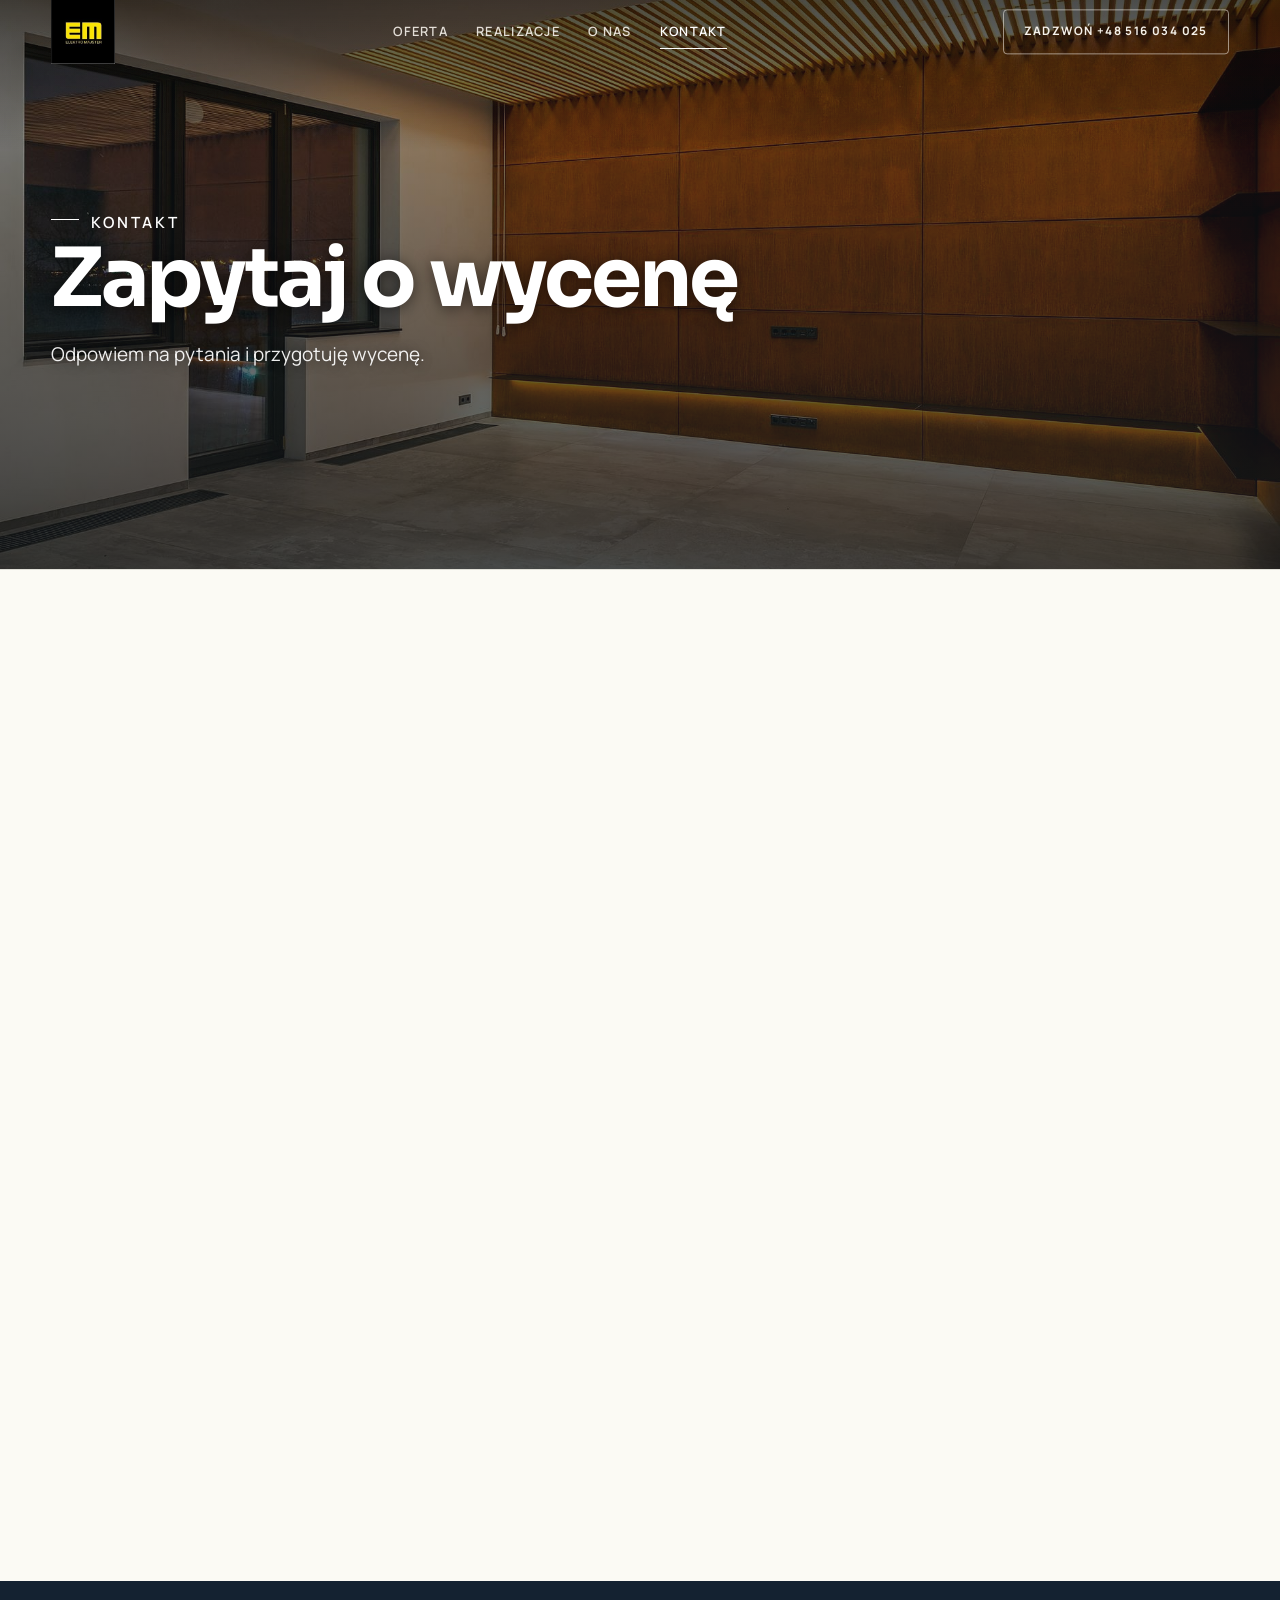
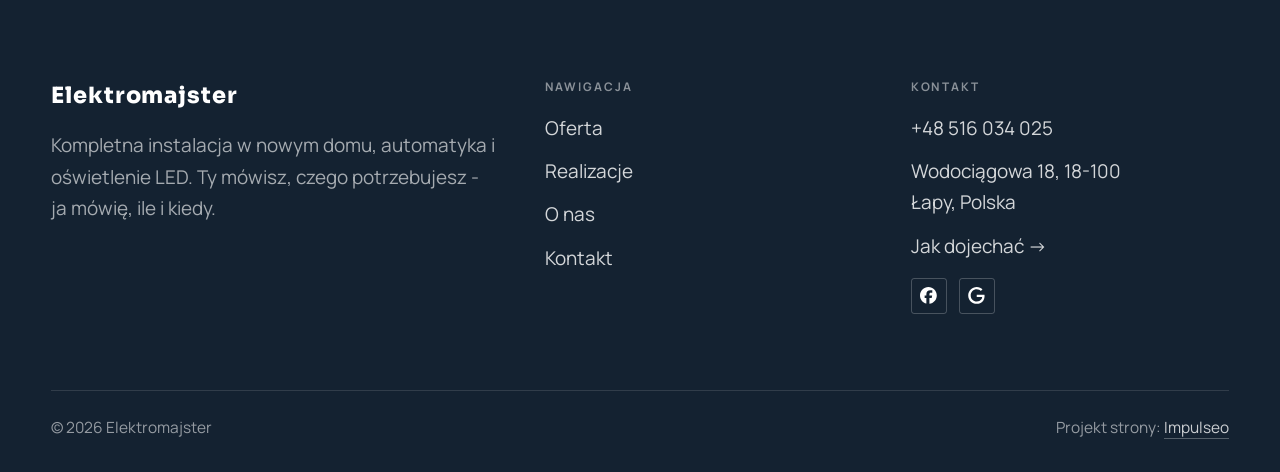
==== kontakt.html @ fa6dbf7b "Strona demo: elektromajster" ====
<!DOCTYPE html>
<html lang="pl">
<head>
<meta charset="UTF-8">
<meta name="viewport" content="width=device-width, initial-scale=1.0">
<title>Kontakt - Elektromajster</title>
<meta name="description" content="Kontakt Elektromajster - Wodociągowa 18, 18-100 Łapy, Polska">
<link rel="canonical" href="https://impulseo-pl.github.io/elektromajster/kontakt.html">
<meta name="robots" content="noindex, nofollow">
<meta property="og:type" content="website">
<meta property="og:locale" content="pl_PL">
<meta property="og:site_name" content="Elektromajster">
<meta property="og:title" content="Kontakt - Elektromajster">
<meta property="og:description" content="Kontakt Elektromajster - Wodociągowa 18, 18-100 Łapy, Polska">
<meta property="og:url" content="https://impulseo-pl.github.io/elektromajster/kontakt.html">
<meta property="og:image" content="https://impulseo-pl.github.io/elektromajster/img/og.jpg">
<meta property="og:image:width" content="1200">
<meta property="og:image:height" content="630">
<meta name="twitter:card" content="summary_large_image">
<link rel="preconnect" href="https://fonts.googleapis.com">
<link rel="preconnect" href="https://fonts.gstatic.com" crossorigin>
<link href="https://fonts.googleapis.com/css2?family=Sora:wght@600;700;800&family=Manrope:wght@400;500;600&display=swap" rel="stylesheet">
<link rel="stylesheet" href="assets/styles.css?v=f74909f0">
</head>
<body>

<header class="nav">
  <div class="wrap nav-inner">
    <a class="brand brand-has-logo" href="index.html"><img class="brand-logo" src="img/logo.jpg" alt="Elektromajster" width="220" height="220" decoding="async"></a>
    <nav class="nav-links">
      <a href="oferta.html">Oferta</a>
      <a href="realizacje.html">Realizacje</a>
      <a href="o-nas.html">O nas</a>
      <a href="kontakt.html" class="active" aria-current="page">Kontakt</a>
      <a href="tel:+48516034025" class="btn btn-accent">Zadzwoń +48 516 034 025</a>
    </nav>
    <button class="nav-toggle" aria-label="Menu"><span></span><span></span><span></span></button>
  </div>
</header>

<main>
<section class="pagehead">
  <img src="img/g9.jpg" alt="Elektromajster - Zapytaj o wycenę" width="1880" height="1255" decoding="async">
  <div class="wrap">
    <span class="eyebrow">Kontakt</span>
    <h1>Zapytaj o wycenę</h1>
    <p>Odpowiem na pytania i przygotuję wycenę.</p>
  </div>
</section>
<section>
  <div class="wrap contact-grid">
    <div class="reveal">
      <span class="eyebrow">Dane kontaktowe</span>
      <h2 style="margin:var(--space-4) 0 var(--space-6)">Elektromajster</h2>
      <div class="info-list">
        <div class="info-row"><div class="ic"><svg class="ico-tel" width="16" height="16" viewBox="0 0 24 24" fill="none" aria-hidden="true"><path d="M6.6 10.8a15.5 15.5 0 0 0 6.6 6.6l2.2-2.2a1 1 0 0 1 1-.24 11.4 11.4 0 0 0 3.6.58 1 1 0 0 1 1 1V20a1 1 0 0 1-1 1A17 17 0 0 1 3 4a1 1 0 0 1 1-1h3.5a1 1 0 0 1 1 1c0 1.25.2 2.46.58 3.6a1 1 0 0 1-.25 1l-2.23 2.2Z" fill="currentColor"/></svg></div><div><div class="lbl">Telefon</div><a class="val" href="tel:+48516034025">+48 516 034 025</a></div></div>
        <div class="info-row"><div class="ic"><svg class="ico-pin" width="16" height="16" viewBox="0 0 24 24" fill="none" aria-hidden="true"><path d="M12 21s7-6.1 7-11.5A7 7 0 0 0 5 9.5C5 14.9 12 21 12 21Z" stroke="currentColor" stroke-width="1.6" fill="none"/><circle cx="12" cy="9.5" r="2.4" fill="currentColor"/></svg></div><div><div class="lbl">Adres</div><div class="val">Wodociągowa 18, 18-100 Łapy, Polska</div></div></div>
      </div>
    </div>
    <div class="reveal">
      <div class="form">
        <h3 style="margin-bottom:var(--space-4)">Najszybciej telefonicznie</h3>
        <p class="muted" style="margin-bottom:var(--space-5)">Zadzwoń, opisz pomysł, a ja powiem, co i jak. Bez zobowiązań.</p>
        <a href="tel:+48516034025" class="btn btn-accent" style="justify-content:center">Zadzwoń: +48 516 034 025 <span class="arr">→</span></a>
      </div>
    </div>
  </div>
</section>
<section style="padding-top:0">
  <div class="wrap reveal">
    <iframe class="map" title="Elektromajster - Łapy" src="https://maps.google.com/maps?q=52.9937424%2C22.8957769&z=15&output=embed" loading="lazy" referrerpolicy="no-referrer-when-downgrade"></iframe>
  </div>
</section>
</main>

<footer>
  <div class="wrap">
    <div class="foot-grid">
      <div class="foot-brand">
        <div class="name">Elektromajster</div>
        <p>Kompletna instalacja w nowym domu, automatyka i oświetlenie LED. Ty mówisz, czego potrzebujesz - ja mówię, ile i kiedy.</p>
      </div>
      <div class="foot-col">
        <h4>Nawigacja</h4>
        <a href="oferta.html">Oferta</a>
        <a href="realizacje.html">Realizacje</a>
        <a href="o-nas.html">O nas</a>
        <a href="kontakt.html">Kontakt</a>
      </div>
      <div class="foot-col">
        <h4>Kontakt</h4>
        <a href="tel:+48516034025">+48 516 034 025</a>
        <p>Wodociągowa 18, 18-100 Łapy, Polska</p>
        <a href="https://maps.google.com/?cid=16073012618360653620&g_mp=Cidnb29nbGUubWFwcy5wbGFjZXMudjEuUGxhY2VzLlNlYXJjaFRleHQQAhgEIAA" target="_blank" rel="noopener">Jak dojechać →</a>
      <div class="foot-soc">
        <a class="soc" href="https://www.facebook.com/elektromajsterpodlasie/" target="_blank" rel="noopener" aria-label="Facebook - Elektromajster"><svg viewBox="0 0 24 24" aria-hidden="true" focusable="false"><path d="M9.101 23.691v-7.98H6.627v-3.667h2.474v-1.58c0-4.085 1.848-5.978 5.858-5.978.401 0 .955.042 1.468.103a8.68 8.68 0 0 1 1.141.195v3.325a8.623 8.623 0 0 0-.653-.036 26.805 26.805 0 0 0-.733-.009c-.707 0-1.259.096-1.675.309a1.686 1.686 0 0 0-.679.622c-.258.42-.374.995-.374 1.752v1.297h3.919l-.386 2.103-.287 1.564h-3.246v8.245C19.396 23.238 24 18.179 24 12.044c0-6.627-5.373-12-12-12s-12 5.373-12 12c0 5.628 3.874 10.35 9.101 11.647Z" fill="currentColor"/></svg></a>
        <a class="soc" href="https://maps.google.com/?cid=16073012618360653620&g_mp=Cidnb29nbGUubWFwcy5wbGFjZXMudjEuUGxhY2VzLlNlYXJjaFRleHQQAhgEIAA" target="_blank" rel="noopener" aria-label="Google - Elektromajster"><svg viewBox="0 0 24 24" aria-hidden="true" focusable="false"><path d="M12.48 10.92v3.28h7.84c-.24 1.84-.853 3.187-1.787 4.133-1.147 1.147-2.933 2.4-6.053 2.4-4.827 0-8.6-3.893-8.6-8.72s3.773-8.72 8.6-8.72c2.6 0 4.507 1.027 5.907 2.347l2.307-2.307C18.747 1.44 16.133 0 12.48 0 5.867 0 .307 5.387.307 12s5.56 12 12.173 12c3.573 0 6.267-1.173 8.373-3.36 2.16-2.16 2.84-5.213 2.84-7.667 0-.76-.053-1.467-.173-2.053H12.48z" fill="currentColor"/></svg></a>
      </div>
      </div>
    </div>
    <div class="foot-bot">
      <span>© 2026 Elektromajster</span>
      <span>Projekt strony: <a class="foot-credit" href="https://impulseo.pl" target="_blank" rel="noopener">Impulseo</a></span>
    </div>
  </div>
</footer>
<div class="sticky-call"><a class="sc-call" href="tel:+48516034025"><svg class="ico-tel" width="16" height="16" viewBox="0 0 24 24" fill="none" aria-hidden="true"><path d="M6.6 10.8a15.5 15.5 0 0 0 6.6 6.6l2.2-2.2a1 1 0 0 1 1-.24 11.4 11.4 0 0 0 3.6.58 1 1 0 0 1 1 1V20a1 1 0 0 1-1 1A17 17 0 0 1 3 4a1 1 0 0 1 1-1h3.5a1 1 0 0 1 1 1c0 1.25.2 2.46.58 3.6a1 1 0 0 1-.25 1l-2.23 2.2Z" fill="currentColor"/></svg> Zadzwoń</a><a class="sc-quote" href="kontakt.html">Umów termin</a></div>
<div class="demo-wazne" data-do="2026-11-24" data-cykl="3" hidden><svg class="dw-ico" width="13" height="13" viewBox="0 0 24 24" fill="none" aria-hidden="true"><circle cx="12" cy="12" r="8.6" stroke="currentColor" stroke-width="1.8"/><path d="M12 7.2V12l3.3 2" stroke="currentColor" stroke-width="1.8" stroke-linecap="round"/></svg><span class="dw-txt"></span></div>

<script src="assets/main.js"></script>
</body>
</html>
---- assets/styles.css ----
/* ============================================================
   STOLBASZ — premium, architektoniczny B2B fit-out
   Jasna paleta, zero brązu. System wg premium-web-craft.
   Projekt strony: Impulseo (impulseo.pl)
   ============================================================ */

:root{
  /* PALETA — jasna, architektoniczna, chłodna */
  --paper:#f5f7fa;          /* główne tło */
  --paper-2:#e7edf3;        /* sekcje alternatywne (chłodny jasny szary) */
  --paper-3:#e7edf3;        /* delikatne wypełnienia */
  --ink:#142231;            /* tekst główny — chłodny grafit */
  --ink-soft:#2c3e52;       /* nagłówki drugorzędne */
  --muted:#697785;          /* tekst poboczny */
  --line:rgba(20,34,49,.12);/* hairline */
  --accent:#e8a00c;         /* stonowany petrol-slate — jedyny akcent */
  --accent-d:#c47f06;
  --accent-soft:rgba(232,160,12,.10);
  --dark:#142231;           /* sekcje ciemne (stopka/CTA) */

  /* HOVER ZDJĘĆ — JEDEN standard dla całego silnika (decyzja K. 04.08.2026, artefakt z wariantami).
     AKTUALNE (K.+Szymon 09.08.2026, wybór z artefaktu 6 wariantów): zoom 1.05 przy 1.4s -
     przy tak długim czasie mocniejszy kadr NIE skacze, tylko „oddycha". Poprzedni standard
     (1.02 / .55s z 04.08) odbierany jako dynamiczny i szybki.
     Spoczynek lekko przygaszony, ale TYLKO tam, gdzie jest mysz (@media hover:hover) —
     na telefonie zdjęcia zostają w pełnej jasności. */
  --img-zoom:1.05;                   /* K.+Szymon 09.08: wariant F z artefaktu porównawczego */
  --img-rest:brightness(.95) saturate(.99);
  --img-hot:brightness(1.06) saturate(1.05);
  --img-dur:1.4s;                    /* K.+Szymon 09.08 (wariant F): powoli = elegancko */
  --img-ease:cubic-bezier(.16,.84,.44,1);  /* miękki ogon, efekt „oddychania" */

  /* ODSTĘPY — skala 4/8 */
  --space-1:4px; --space-2:8px; --space-3:12px; --space-4:16px; --space-5:24px;
  --space-6:32px; --space-7:48px; --space-8:64px; --space-9:96px; --space-10:128px;

  /* TYPOGRAFIA — fluid clamp() (skala podbita 16.07.2026: większe, czytelniejsze litery — uwaga Adama) */
  --text-sm:clamp(.9rem,.87rem + .12vw,1rem);
  --text-base:clamp(1.08rem,1.04rem + .18vw,1.2rem);
  --text-lg:clamp(1.24rem,1.15rem + .34vw,1.44rem);
  --text-h3:clamp(1.34rem,1.22rem + .55vw,1.66rem);
  --text-h2:clamp(2.1rem,1.66rem + 2.1vw,3.1rem);
  --text-h1:clamp(2.9rem,2.1rem + 4vw,5.1rem);

  /* PROMIENIE — architektoniczne, raczej ostre */
  --r-sm:3px; --r-md:6px; --r-lg:10px;

  /* RUCH */
  --ease:cubic-bezier(.25,.46,.45,.94); --dur:.24s;

  /* CIENIE — miękkie, warstwowe */
  --sh-sm:0 1px 2px rgba(16,24,32,.04), 0 2px 8px rgba(16,24,32,.05);
  --sh-md:0 2px 6px rgba(16,24,32,.05), 0 12px 28px -8px rgba(16,24,32,.12);
  --sh-lg:0 6px 14px rgba(16,24,32,.07), 0 26px 56px -18px rgba(16,24,32,.22);

  --hairline:1px solid var(--line);

  --font-display:'Sora','Manrope',sans-serif;
  --font-body:'Manrope',sans-serif;
}

*{box-sizing:border-box;margin:0;padding:0}
html{scroll-behavior:smooth}
body{
  font-family:var(--font-body);
  font-size:var(--text-base);
  line-height:1.65;
  color:var(--ink);
  background:var(--paper);
  -webkit-font-smoothing:antialiased;
  text-rendering:optimizeLegibility;
}
img{max-width:100%;height:auto;display:block}  /* height:auto = width/height z atrybutów trzyma proporcje (TOP#12) */
a{color:inherit;text-decoration:none}

.wrap{width:min(92%,1180px);margin-inline:auto}
section{padding-block:clamp(52px,6.5vw,96px)}

h1,h2,h3{font-family:var(--font-display);font-weight:700;line-height:1.08;letter-spacing:-.02em;color:var(--ink)}
h1{font-size:var(--text-h1);letter-spacing:-.035em}
h2{font-size:var(--text-h2);letter-spacing:-.025em}
h3{font-size:var(--text-h3)}
/* MIARA — długość wiersza. WCAG 2.2 SC 1.4.8: max 80 znaków; Butterick: 45–90.
   68ch daje realnie 72–78 znaków polskiego tekstu, czyli z zapasem pod granicą.
   Wcześniej limit miał TYLKO <p> — <li>, <blockquote> i <dd> nie miały żadnego,
   i to jedyny powód, dla którego 23 bloki na dwóch oddanych stronach jadą po
   83–106 znaków w wierszu (pomiar 07.08.2026, bramka `miara`).
   ⚠️ Listy i definicje ograniczamy TYLKO bez klasy: `ul`/`ol` z klasą to u nas
   układ (siatki kafli, menu), a nie tekst ciągły — tam miarę wyznacza układ. */
/* 60ch, nie 68ch (K. 10.08): po zmianie fontów na węższe kroje (DM Sans i spółka)
   w 68ch mieściło się ~90 znaków - bramka pikselowa słusznie zgłaszała przekroczenie
   granicy 80. Pomiar na żywej przeglądarce: 60ch = 90 znaków, 53ch = ~78 znaków, czyli normę WCAG 1.4.8. */
:root{ --miara:53ch }
p{max-width:min(100%,var(--miara))}
blockquote,
ul:not([class])>li, ol:not([class])>li,
dl:not([class])>dd{max-width:min(100%,var(--miara))}

/* ⚠️ Świadomie BEZ wyjątku `.tile p,.card p,.svc p{max-width:none}`, choć nasuwa się sam:
   te akapity BYŁY już ograniczone (stare `p{max-width:65ch}`), więc „wyjątek" nie odblokowałby
   niczego nowego — tylko ROZLUŹNIŁ stan sprzed zmiany na wszystkich demach naraz.
   `figcaption` żadna z reguł wyżej nie dotyczy, więc też nie potrzebuje zwolnienia. */

/* ŁAMANIE. `balance` wyrównuje długości wierszy w nagłówku, `pretty` pilnuje ostatniego
   wiersza akapitu, żeby nie został w nim jeden wyraz. Obsługiwane od Chrome 117 /
   Safari 17.5; starsze przeglądarki po prostu ignorują tę własność.
   `text-wrap:pretty` nie występowało dotąd ANI RAZ w silniku ani w repo klientów. */
h1,h2,h3,.lead,.lede{text-wrap:balance}
p,li,blockquote,dd{text-wrap:pretty}

.eyebrow{
  font-family:var(--font-body);
  font-size:var(--text-sm);
  font-weight:600;
  letter-spacing:.18em;
  text-transform:uppercase;
  color:var(--accent);
  display:inline-flex;align-items:center;gap:var(--space-3);
}
/* flex:none + margin-top = kreska trzyma się PIERWSZEJ linii. Wcześniej align-items:center
   centrowało ją względem całego bloku i przy zawinięciu (długi kicker typu
   „…WNĘTRZ · LESZNO · OD 2019") druga linia lądowała z brzydkim wcięciem. */
.eyebrow{align-items:flex-start}
.eyebrow>*,.eyebrow{text-wrap:balance}   /* dlugi kicker lamal sie na sierote typu samo „2019" w drugiej linii */
.eyebrow::before{content:"";width:28px;height:1px;background:var(--accent);display:inline-block;flex:none;margin-top:.62em}

.muted{color:var(--muted)}
.lead{font-size:var(--text-lg);line-height:1.55;color:var(--ink-soft);max-width:50ch}

/* ---------- BUTTONS ---------- */
.btn{
  display:inline-flex;align-items:center;gap:var(--space-2);
  font-weight:600;font-size:var(--text-sm);letter-spacing:.02em;
  padding:var(--space-4) var(--space-6);
  border-radius:var(--r-sm);
  transition:transform var(--dur) var(--ease),box-shadow var(--dur) var(--ease),background var(--dur) var(--ease);
  cursor:pointer;border:1px solid transparent;
}
.btn-accent{background:var(--accent);color:#fff;box-shadow:var(--sh-sm)}
.btn-accent:hover{background:var(--accent-d);transform:translateY(-2px);box-shadow:var(--sh-md)}
.btn-accent:active{transform:translateY(0);box-shadow:var(--sh-sm)}
.btn-ghost{background:transparent;color:var(--ink);border-color:var(--line)}
.btn-ghost:hover{border-color:var(--accent);color:var(--accent);transform:translateY(-2px)}
.btn-light{background:#fff;color:var(--ink);box-shadow:var(--sh-sm)}
.btn-light:hover{transform:translateY(-2px);box-shadow:var(--sh-md)}
.btn .arr{transition:transform var(--dur) var(--ease)}
.btn:hover .arr{transform:translateX(4px)}

/* ---------- NAV ---------- */
.nav{
  position:sticky;top:0;z-index:50;
  background:color-mix(in srgb,var(--paper) 88%,transparent);
  backdrop-filter:saturate(140%) blur(10px);
  border-bottom:var(--hairline);
}
.nav-inner{display:flex;align-items:center;justify-content:space-between;gap:var(--space-5);height:72px}
/* ANTY-NACHODZENIE (K. 05.08.2026): długa nazwa firmy + przycisk z pełnym numerem nie mieściły się w pasku
   i flex ściskał linki PONIŻEJ ich treści - "Kontakt" wchodził na ramkę "Zadzwoń +48 ...". Teraz ustępuje
   nazwa marki (skrót wielokropkiem), a menu i przycisk nigdy się nie kurczą ani nie zachodzą na siebie. */
.brand{display:flex;flex-direction:column;line-height:1;min-width:0;flex:0 1 auto}
.brand .name{font-family:var(--font-display);font-weight:800;font-size:1.35rem;letter-spacing:.04em;white-space:nowrap;overflow:hidden;text-overflow:ellipsis}
.brand .sub{font-size:.62rem;letter-spacing:.34em;text-transform:uppercase;color:var(--muted);margin-top:5px;white-space:nowrap;overflow:hidden;text-overflow:ellipsis}
.nav-links{display:flex;align-items:center;gap:var(--space-6);flex:0 0 auto}
.nav-links a{font-size:var(--text-sm);font-weight:500;color:var(--ink-soft);position:relative;padding-block:4px;white-space:nowrap;transition:color var(--dur) var(--ease)}
.nav-links a::after{content:"";position:absolute;left:0;bottom:0;width:0;height:1.5px;background:var(--accent);transition:width var(--dur) var(--ease)}
.nav-links a:hover,.nav-links a.active{color:var(--ink)}
.nav-links a:hover::after,.nav-links a.active::after{width:100%}
.nav-links .btn{padding:var(--space-2) var(--space-5)}
/* przyciski w nav: właściwy kolor (przebij .nav-links a) + bez podkreślenia */
.nav-links a.btn-accent{color:#fff}
.nav-links a.btn-ghost,.nav-links a.btn-light{color:var(--ink)}
/* CTA w pasku: NIE podkreślenie spod linków menu, ale ten sam przelatujący błysk,
   co na wszystkich innych przyciskach (zgłoszenie K. 13.08.2026 - „na hero jest efekt
   światła przechodzącego przez przycisk, na navbarze go nie ma, a mają być identyczne").
   Reguła `.nav-links a::after` jest silniejsza od `.btn::after`, więc trzeba jej
   geometrię wyzerować i wpisać połysk z nazwy - samo `display:none` gasiło efekt. */
.nav-links a.btn::after{
  display:block;content:"";position:absolute;inset:0;z-index:-1;pointer-events:none;
  width:auto;height:auto;border-radius:inherit;   /* kasuje geometrię podkreślenia (width:0;height:1.5px) */
  background:linear-gradient(100deg,transparent 32%,rgba(255,255,255,.20) 50%,transparent 68%);
  translate:-120% 0}
@media (prefers-reduced-motion:no-preference){
  .nav-links a.btn:hover::after{translate:120% 0;transition:translate .75s var(--mt-ease,cubic-bezier(.16,.84,.44,1))}
}
.nav-toggle{display:none;background:none;border:none;cursor:pointer;flex-direction:column;gap:5px;padding:8px}
.nav-toggle span{width:24px;height:2px;background:var(--ink);transition:var(--dur)}
/* Ciasny zakres MIĘDZY menu mobilnym a pełnym pulpitem: zbijamy odstępy i nazwę marki,
   żeby wszystko zmieściło się naturalnie, zanim w ogóle dojdzie do skracania wielokropkiem. */
@media(max-width:1280px) and (min-width:921px){
  .nav-links{gap:var(--space-4)}
  .nav-links .btn{padding:var(--space-2) var(--space-4)}
  .brand .name{font-size:1.15rem}
}

/* ---------- HERO (split) ---------- */
.hero{position:relative;overflow:hidden;border-bottom:var(--hairline)}
.hero-grid{display:grid;grid-template-columns:1.05fr .95fr;gap:clamp(24px,4vw,60px);align-items:center;
  padding-block:clamp(36px,4.5vw,64px)}
.hero-copy .eyebrow{margin-bottom:var(--space-5)}
.hero-copy h1{margin-bottom:var(--space-5)}
.hero-copy .lead{margin-bottom:var(--space-7)}
.hero-actions{display:flex;flex-wrap:wrap;gap:var(--space-4)}
.hero-art{position:relative;aspect-ratio:4/3;border-radius:var(--r-lg);overflow:hidden;box-shadow:var(--sh-lg)}
.hero-art img{width:100%;height:100%;object-fit:cover}
.hero-art::after{content:"";position:absolute;inset:0;background:linear-gradient(180deg,transparent 55%,rgba(18,24,28,.28))}
.hero-badge{position:absolute;left:var(--space-5);bottom:var(--space-5);z-index:2;
  background:rgba(252,252,251,.94);backdrop-filter:blur(4px);
  border-radius:var(--r-md);padding:var(--space-4) var(--space-5);box-shadow:var(--sh-md);max-width:78%}
.hero-badge strong{display:block;font-family:var(--font-display);font-size:1rem;letter-spacing:-.01em}
.hero-badge span{font-size:var(--text-sm);color:var(--muted)}

/* ---------- HERO duży / kinowy (strona główna) ---------- */
.hero-cine{position:relative;min-height:clamp(560px,82vh,840px);min-height:clamp(560px,82svh,840px);display:flex;align-items:center;overflow:hidden;border-bottom:var(--hairline)}
.hero-cine>img{position:absolute;inset:0;width:100%;height:100%;object-fit:cover;z-index:0}
.hero-cine::after{content:"";position:absolute;inset:0;z-index:1;
  background:linear-gradient(95deg,rgba(13,18,23,.86) 0%,rgba(13,18,23,.64) 32%,rgba(13,18,23,.24) 62%,rgba(13,18,23,.04) 100%)}
.hero-cine .wrap{position:relative;z-index:2;padding-block:var(--space-8)}
.hero-cine .hero-copy{max-width:660px}
.hero-cine .eyebrow{color:#fff;margin-bottom:var(--space-5)}
.hero-cine .eyebrow::before{background:#fff}
.hero-cine h1{color:#fff;margin-bottom:var(--space-5);font-size:clamp(2.9rem,2rem + 4.4vw,5.2rem);text-wrap:balance}
.hero-cine .lead{color:rgba(255,255,255,.92);max-width:48ch;margin-bottom:var(--space-7)}
.hero-cine .hero-actions{display:flex;flex-wrap:wrap;gap:var(--space-4)}
/* NISKIE OKNO (laptop z dokiem i paskami przeglądarki ma ~700-780 px wysokości widoku):
   H1 do 5.2rem + długi lead nie mieściły się i przyciski wypadały POD krawędź ekranu -
   klient widział stronę bez ani jednego CTA. Skalujemy w dół, zamiast przycinać treść. */
@media(min-width:821px) and (max-height:820px){
  .hero-cine{min-height:clamp(520px,94svh,780px)}
  .hero-cine .wrap{padding-block:var(--space-6)}
  .hero-cine h1{font-size:clamp(2.2rem,1.5rem + 2.6vw,3.6rem);margin-bottom:var(--space-4)}
  .hero-cine .eyebrow{margin-bottom:var(--space-4)}
  .hero-cine .lead{margin-bottom:var(--space-5);max-width:44ch}
}
@media(max-width:680px){
  .hero-cine{min-height:clamp(520px,76vh,640px);min-height:clamp(520px,76svh,640px);align-items:flex-end}
  .hero-cine::after{background:linear-gradient(0deg,rgba(13,18,23,.9) 6%,rgba(13,18,23,.45) 55%,rgba(13,18,23,.25) 100%)}
  .hero-cine .wrap{padding-bottom:var(--space-9)}
  /* TELEFON (~90% oglądających): lead potrafił zająć 8 linii i zepchnąć CTA poza pierwszy ekran.
     Zwężamy interlinię i skalę - treści nie ucinamy, bo to ona sprzedaje. */
  .hero-cine .lead{font-size:.98rem;line-height:1.5;margin-bottom:var(--space-5)}
  .hero-cine .eyebrow{font-size:.72rem;letter-spacing:.13em;margin-bottom:var(--space-4)}
  .hero-cine .eyebrow::before{width:20px}
  .hero-cine h1{margin-bottom:var(--space-4)}
}

/* full-bleed hero variant (podstrony) */
.pagehead{position:relative;min-height:46vh;min-height:46svh;display:flex;align-items:flex-end;overflow:hidden;border-bottom:var(--hairline)}
.pagehead img{position:absolute;inset:0;width:100%;height:100%;object-fit:cover}
/* 10.08.2026 (decyzja K.): mocniejsze przyciemnienie + cień pod tekstem. Bramka mierzyła na
   nagłówkach podstron 3,38-3,43:1 przy wymaganych 4,5 — jasne zdjęcie (hala, śnieg, niebo)
   podchodziło pod biały tekst. Zdjęcia klientów są różne, więc kontrast musi dawać WARSTWA,
   a nie szczęśliwy dobór kadru. */
.pagehead::after{content:"";position:absolute;inset:0;background:linear-gradient(180deg,rgba(18,24,28,.40),rgba(18,24,28,.76))}
.pagehead .wrap{position:relative;z-index:2;padding-block:var(--space-9);color:#fff}
.pagehead h1{color:#fff;max-width:18ch;text-shadow:0 2px 16px rgba(0,0,0,.55)}
.pagehead .eyebrow{color:#fff}
.pagehead .eyebrow::before{background:#fff}
.pagehead p{color:rgba(255,255,255,.92);margin-top:var(--space-4);max-width:54ch;text-shadow:0 1px 12px rgba(0,0,0,.5)}

/* ---------- STRIP (pasek skrótów / liczby) ---------- */
.strip{background:var(--dark);color:#fff}
/* PASEK HASEŁ — standard 04.08.2026 (decyzja K.): 5 haseł w JEDNYM rzędzie, tekst WYŚRODKOWANY,
   węższe marginesy boczne niż reszta strony (pasek ma iść szerzej), równe wysokości kolumn. */
.strip .wrap{width:min(96%,1440px);display:grid;grid-template-columns:repeat(5,1fr);
  gap:var(--space-5);padding-block:var(--space-7);align-items:stretch}
.strip .item .k{font-family:var(--font-display);font-size:clamp(1.05rem,.82rem + .85vw,1.55rem);
  font-weight:800;letter-spacing:-.02em;color:#fff;line-height:1.18;text-wrap:balance}
.strip .item .v{font-size:var(--text-sm);color:rgba(255,255,255,.66);margin-top:var(--space-2);line-height:1.4}
.strip .item{border-left:2px solid var(--accent);padding-inline:var(--space-4);
  text-align:center;display:flex;flex-direction:column;justify-content:center}
/* liczba kolumn = liczba haseł, żeby ostatnie nie zostawało samo w drugim rzędzie.
   Klasę n-N nadaje multipage.py; domyślnie (bez klasy) pasek jest 5-kolumnowy. */
.strip.n-2 .wrap{grid-template-columns:repeat(2,1fr)}
.strip.n-3 .wrap{grid-template-columns:repeat(3,1fr)}
.strip.n-4 .wrap{grid-template-columns:repeat(4,1fr);gap:var(--space-6)}
.strip.n-4 .item .k{font-size:clamp(1.3rem,1rem + 1.1vw,2rem)}
.strip.n-6 .wrap{grid-template-columns:repeat(6,1fr);gap:var(--space-4)}
.strip.n-6 .item .k{font-size:clamp(.98rem,.8rem + .7vw,1.35rem)}
/* równe łamanie: zamiast "długa linia + jedno słowo" obie linie zbliżonej długości */
.strip .item .k{text-wrap:balance}

/* ---------- SECTION HEAD ---------- */
.head{max-width:48rem;margin-bottom:var(--space-8)}
.head.center{margin-inline:auto;text-align:center}
.head .eyebrow{margin-bottom:var(--space-4)}
.head h2{margin-bottom:var(--space-4)}
.head p{color:var(--muted);font-size:var(--text-lg);line-height:1.55}
.head.center p{margin-inline:auto}

/* ---------- INTRO SPLIT ---------- */
.split{display:grid;grid-template-columns:.92fr 1.08fr;gap:clamp(28px,5vw,80px);align-items:center}
.split.rev{grid-template-columns:1.08fr .92fr}
.split.rev .split-art{order:-1}
.split-art{position:relative;aspect-ratio:5/4;border-radius:var(--r-lg);overflow:hidden;box-shadow:var(--sh-lg)}
.split-art img{width:100%;height:100%;object-fit:cover}
.split-copy h2{margin-bottom:var(--space-5)}
.split-copy p+p{margin-top:var(--space-4)}
.split-copy .btn{margin-top:var(--space-6)}

/* ---------- SERVICES (zakres) ---------- */
.svc-grid{display:grid;grid-template-columns:repeat(auto-fit,minmax(280px,1fr));gap:var(--space-5)}
.svc{background:#fff;border:var(--hairline);border-radius:var(--r-md);padding:var(--space-7) var(--space-6);
  transition:transform var(--dur) var(--ease),box-shadow var(--dur) var(--ease),border-color var(--dur) var(--ease);
  position:relative;overflow:hidden}
.svc::before{content:"";position:absolute;left:0;top:0;width:3px;height:0;background:var(--accent);transition:height var(--dur) var(--ease)}
.svc:hover{transform:translateY(-4px);box-shadow:var(--sh-md);border-color:transparent}
.svc:hover::before{height:100%}
.svc .ic{font-family:var(--font-display);font-size:.8rem;font-weight:700;letter-spacing:.12em;color:var(--accent);margin-bottom:var(--space-4)}
.svc h3{margin-bottom:var(--space-3);font-size:1.22rem}
.svc p{color:var(--muted);font-size:var(--text-base);line-height:1.6}

/* big detailed service rows */
.svc-row{display:grid;grid-template-columns:.8fr 1.2fr;gap:clamp(20px,4vw,60px);align-items:center;padding-block:var(--space-8)}
.svc-row+.svc-row{border-top:var(--hairline)}
.svc-row.rev{grid-template-columns:1.2fr .8fr}
/* Naprzemienny układ wierszy oferty: co drugi wiersz ma zdjęcie po PRAWEJ.
   Było `order:-1` — martwy kod, bo zdjęcie i tak jest pierwszym dzieckiem w HTML,
   więc wszystkie wiersze wyglądały identycznie (zdjęcie zawsze z lewej), a `rev`
   zmieniało tylko szerokość kolumn. Znalezione 29.07.2026 przy różnicowaniu kierunków
   animacji (pomiar pozycji: art.mid 390/502 przy row.mid 756 — zawsze lewa strona). */
.svc-row.rev .svc-row-art{order:2}
.svc-row-art{aspect-ratio:4/3;border-radius:var(--r-md);overflow:hidden;box-shadow:var(--sh-md)}
.svc-row-art img{width:100%;height:100%;object-fit:cover}
.svc-row h3{font-size:1.5rem;margin-bottom:var(--space-4)}
.svc-row .num{font-family:var(--font-display);font-size:.85rem;font-weight:700;letter-spacing:.14em;color:var(--accent);display:block;margin-bottom:var(--space-3)}
.svc-row ul{list-style:none;margin-top:var(--space-4);display:flex;flex-direction:column;gap:var(--space-2)}
.svc-row li{position:relative;padding-left:var(--space-5);color:var(--muted);font-size:var(--text-base)}
.svc-row li::before{content:"";position:absolute;left:0;top:.62em;width:8px;height:1px;background:var(--accent)}

/* ---------- GALLERY (realizacje) ---------- */
.gallery{display:grid;grid-template-columns:repeat(12,1fr);gap:var(--space-4);grid-auto-rows:200px}
/* GALERIA MASONRY — pionowe zdjęcia (portrety beauty/wellness) bez przycinania: kolumny, height auto */
.gallery-masonry{column-count:3;column-gap:var(--space-4)}
@media(max-width:900px){.gallery-masonry{column-count:2}}
@media(max-width:560px){.gallery-masonry{column-count:1}}
.gallery-masonry .m-tile{break-inside:avoid;margin:0 0 var(--space-4);padding:0;position:relative;overflow:hidden;border-radius:var(--r-md);border:1px solid var(--line)}
.gallery-masonry .m-tile img{width:100%;height:auto;display:block}
.gallery-masonry .m-tile .cap{position:absolute;left:0;right:0;bottom:0;padding:var(--space-4);color:#fff;background:linear-gradient(0deg,rgba(0,0,0,.55),transparent);font-size:var(--text-sm)}
.gallery-masonry .m-tile .cap small{display:block;font-weight:400;opacity:.78;letter-spacing:.04em;text-transform:uppercase;font-size:.66rem;margin-top:3px}
.tile{position:relative;overflow:hidden;border-radius:var(--r-md);box-shadow:var(--sh-sm);
  transition:transform var(--dur) var(--ease),box-shadow var(--dur) var(--ease)}
.tile img{width:100%;height:100%;object-fit:cover;
  transition:transform var(--img-dur) var(--img-ease),filter var(--img-dur) var(--img-ease)}
.tile:hover{box-shadow:var(--sh-md)}
.tile .cap{position:absolute;left:0;right:0;bottom:0;padding:var(--space-5) var(--space-4) var(--space-4);
  /* mocniejszy spad + cien pod tekstem: na JASNYCH zdjeciach klienta (biale fronty, sciany)
     slaby gradient dawal kontrast ~1.5:1 zamiast wymaganych 3.6:1 (bramka wygladu, 10.08.2026) */
  background:linear-gradient(transparent 10%,rgba(18,24,28,.55) 40%,rgba(18,24,28,.88) 68%,rgba(18,24,28,.99));color:#fff;
  text-shadow:0 1px 2px rgba(0,0,0,.85),0 2px 10px rgba(0,0,0,.55);
  font-size:var(--text-sm);font-weight:600;letter-spacing:.01em;
  opacity:0;transform:translateY(8px);transition:var(--dur) var(--ease)}
.tile:hover .cap{opacity:1;transform:translateY(0)}
.tile .cap small{display:block;font-weight:400;opacity:.78;letter-spacing:.04em;text-transform:uppercase;font-size:.66rem;margin-top:3px}
/* bento spans */
.t-wide{grid-column:span 6}
.t-tall{grid-column:span 6;grid-row:span 2}
.t-std{grid-column:span 6}
.t-third{grid-column:span 4}
.t-two3{grid-column:span 8}

/* ---------- TRUST / WIARYGODNOŚĆ ---------- */
.trust{background:var(--paper-2)}
.trust-grid{display:grid;grid-template-columns:repeat(auto-fit,minmax(240px,1fr));gap:var(--space-5);margin-top:var(--space-7)}
.trust-card{background:#fff;border-radius:var(--r-md);padding:var(--space-7) var(--space-6);box-shadow:var(--sh-sm);border-top:3px solid var(--accent)}
.trust-card .big{font-family:var(--font-display);font-size:clamp(1.8rem,1.3rem + 1.6vw,2.6rem);font-weight:800;letter-spacing:-.02em;color:var(--ink);line-height:1}
.trust-card h3{font-size:1.12rem;margin:var(--space-3) 0 var(--space-2)}
.trust-card p{color:var(--muted);font-size:var(--text-base);line-height:1.55}

/* ---------- CTA band ---------- */
.cta{background:var(--dark);color:#fff;position:relative;overflow:hidden}
/* telefon w CTA: na ciemnym tle biały (domyślnie), rodziny z JASNYM tłem CTA
   nadpisują to u siebie - wcześniej kolor siedział w stylu inline i wygrywał z rodziną. */
.cta .btn-ghost-cta{color:#fff;border-color:rgba(255,255,255,.3)}
.cta .wrap{display:grid;grid-template-columns:1.4fr .6fr;gap:var(--space-7);align-items:center;position:relative;z-index:2}
.cta h2{color:#fff;max-width:20ch}
.cta p{color:rgba(255,255,255,.74);margin-top:var(--space-4)}
.cta-actions{display:flex;flex-direction:column;gap:var(--space-3);align-items:flex-start}
.cta::before{content:"";position:absolute;right:-80px;top:-80px;width:360px;height:360px;border-radius:50%;
  background:radial-gradient(circle,var(--accent-soft),transparent 70%)}

/* ---------- CONTACT ---------- */
.contact-grid{display:grid;grid-template-columns:.85fr 1.15fr;gap:clamp(28px,4vw,56px);align-items:start}
.info-list{display:flex;flex-direction:column;gap:var(--space-2)}
.info-row{display:flex;gap:var(--space-4);align-items:flex-start;padding-block:var(--space-4);border-bottom:var(--hairline)}
.info-row .ic{flex:none;width:42px;height:42px;display:grid;place-items:center;border-radius:50%;
  background:var(--accent-soft);color:var(--accent);font-size:1.05rem}
.info-row .lbl{font-size:.72rem;letter-spacing:.14em;text-transform:uppercase;color:var(--muted)}
.info-row .val{font-weight:600;font-size:var(--text-base);margin-top:2px}
.info-row a.val:hover{color:var(--accent)}
.map{border:none;border-radius:var(--r-lg);box-shadow:var(--sh-md);width:100%;height:100%;min-height:380px;filter:grayscale(.2) contrast(1.02)}
.form{background:#fff;border:var(--hairline);border-radius:var(--r-lg);padding:clamp(24px,3vw,40px);box-shadow:var(--sh-sm)}
.form .fld{margin-bottom:var(--space-5)}
.form label{display:block;font-size:var(--text-sm);font-weight:600;margin-bottom:var(--space-2)}
.form input,.form textarea{width:100%;font-family:inherit;font-size:var(--text-base);color:var(--ink);
  padding:var(--space-4);border:var(--hairline);border-radius:var(--r-sm);background:var(--paper);transition:border-color var(--dur)}
.form input:focus,.form textarea:focus{outline:none;border-color:var(--accent);background:#fff}
.form textarea{resize:vertical;min-height:120px}
.form .note{font-size:var(--text-sm);color:var(--muted);margin-top:var(--space-3)}

/* ---------- FOOTER ---------- */
footer{background:var(--dark);color:#fff;padding-block:var(--space-9) var(--space-6)}
.foot-grid{display:grid;grid-template-columns:1.4fr 1fr 1fr;gap:var(--space-7);margin-bottom:var(--space-8)}
.foot-brand .name{font-family:var(--font-display);font-weight:800;font-size:1.4rem;letter-spacing:.04em}
.foot-brand p{color:rgba(255,255,255,.62);margin-top:var(--space-4);font-size:var(--text-base);max-width:38ch}
.foot-col h4{font-size:.74rem;letter-spacing:.16em;text-transform:uppercase;color:rgba(255,255,255,.5);margin-bottom:var(--space-4)}
.foot-col a,.foot-col p{display:block;color:rgba(255,255,255,.82);font-size:var(--text-base);margin-bottom:var(--space-3)}
.foot-col a:hover{color:#fff}
.foot-bot{border-top:1px solid rgba(255,255,255,.12);padding-top:var(--space-5);display:flex;justify-content:space-between;flex-wrap:wrap;gap:var(--space-3);
  font-size:var(--text-sm);color:rgba(255,255,255,.55)}
.foot-bot a:hover{color:#fff}
/* Podpis w stopce = klikalny link do impulseo.pl (31.07.2026). Ma być WIDOCZNIE klikalny,
   ale nie krzyczeć - stąd sam kolor jaśniejszy + delikatne podkreślenie na najeździe. */
.foot-bot a.foot-credit{color:rgba(255,255,255,.78);text-decoration:none;border-bottom:1px solid rgba(255,255,255,.28)}
.foot-bot a.foot-credit:hover{color:#fff;border-bottom-color:#fff}

/* ---------- REVEAL ---------- */
.reveal{opacity:0;transform:translateY(22px);transition:opacity .6s var(--ease),transform .6s var(--ease)}
.reveal.in{opacity:1;transform:none}

/* ---------- RESPONSIVE ---------- */
@media(max-width:920px){
  .hero-grid,.split,.split.rev,.svc-row,.svc-row.rev,.cta .wrap,.contact-grid,.foot-grid{grid-template-columns:1fr}
  .split.rev .split-art,.svc-row.rev .svc-row-art{order:0}
  .hero-art{aspect-ratio:16/10;max-height:420px}
  .strip .wrap,.strip.n-2 .wrap,.strip.n-3 .wrap,.strip.n-4 .wrap,.strip.n-6 .wrap{grid-template-columns:repeat(2,1fr);gap:var(--space-6)}
  .strip .item .k,.strip.n-6 .item .k{font-size:clamp(1.3rem,1.1rem + 1vw,2rem)}
  .gallery{grid-auto-rows:180px}
  .t-wide,.t-tall,.t-std,.t-third,.t-two3{grid-column:span 6}
  .t-tall{grid-row:span 1}
  .cta-actions{flex-direction:row;flex-wrap:wrap}
  .foot-grid{gap:var(--space-6)}
}
@media(max-width:680px){
  .nav-links{position:fixed;inset:72px 0 auto 0;background:var(--paper);flex-direction:column;align-items:stretch;
    gap:0;padding:var(--space-4) 6%;border-bottom:var(--hairline);box-shadow:var(--sh-md);
    transform:translateY(-120%);transition:transform var(--dur) var(--ease)}
  .nav-links.open{transform:translateY(0)}
  .nav-links a{padding-block:var(--space-4);border-bottom:var(--hairline)}
  .nav-links .btn{margin-top:var(--space-3);justify-content:center}
  .nav-toggle{display:flex}
  .strip .wrap,.strip.n-2 .wrap,.strip.n-3 .wrap,.strip.n-4 .wrap,.strip.n-6 .wrap{grid-template-columns:1fr}
  .gallery{grid-template-columns:repeat(6,1fr)}
  .foot-grid{grid-template-columns:1fr}
}
@media(prefers-reduced-motion:reduce){
  /* audyt 09.08 TOP#14: samo skrócenie duration przy animacji INFINITE = stroboskop
     (pętla .01ms miga ekranem); iteration-count:1 gasi pętlę naprawdę. Pseudoelementy
     też - tła hero (gastro/studio) animują ::before/img, blanket na * ich nie łapał. */
  *,*::before,*::after{animation-duration:.01ms!important;animation-iteration-count:1!important;animation-delay:0s!important;transition:none!important}
  .reveal{opacity:1!important;transform:none!important}
  html{scroll-behavior:auto}
}

/* ============================================================
   PREMIUM LAYER — destylat deep-researchu branż (anty-AI, spokój).
   Zmienne STOLBASZ (--accent/--ink/--paper/--line/--dark). Ruch ledwo
   zauważalny, krzywa cubic-bezier(.16,.84,.44,1); prefers-reduced-motion
   pokryte blanketem wyżej. Karty hairline zamiast cieni = #1 sygnał „nie-AI".
   ============================================================ */

/* więcej oddechu między sekcjami (liderzy: 110-130px) */
section{padding-block:clamp(64px,8vw,128px)}

/* 1) Aksamitny reveal — dłuższa, miękka krzywa zamiast „skoku" */
.reveal{transition:opacity .9s cubic-bezier(.16,.84,.44,1),transform .9s cubic-bezier(.16,.84,.44,1);will-change:opacity,transform}
/* stagger TYLKO w galerii (tam pozycja = porządek dzieci) */
.gallery .reveal:nth-child(2){transition-delay:.07s}
.gallery .reveal:nth-child(3){transition-delay:.14s}
.gallery .reveal:nth-child(4){transition-delay:.21s}
.gallery .reveal:nth-child(5){transition-delay:.28s}
.gallery .reveal:nth-child(6){transition-delay:.35s}

/* 2) Hero STATYCZNY na .hero-cine — Ken Burns CAŁKIEM WYŁĄCZONY 26.06 (3. zgłoszenie Szymona).
   GENEZA: animowanie scale na <img> hero z teksturami (cegły/framugi) re-samplinguje obraz
   klatka po klatce → na części ekranów drobne drganie/shimmer = „heroshot się trzęsie".
   translateY usunięto wcześniej, scale-only + will-change/GPU NIE wystarczyły do GWARANCJI gładkości.
   Krzysztof zażądał pewności („make sure, że błąd się nie pojawi") > efekt. Zero animacji = 0% drgania.
   Delikatny zoom zostaje TYLKO w pełnoekranowych hero gastro/studio (hg-bg/hs-bg — tło, inny
   mechanizm, chwalone, nigdy nie zgłaszane). NIE wracać do KB na .hero-cine bez realnego testu
   na sprzęcie klienta — to ryzyko regresji „trzęsienia”. */
/* BEZPIECZNY "wow" na hero = jednorazowy FADE-IN (opacity), nie zoom.
   opacity nie dotyka bitmapy → gładkie na KAŻDYM zdjęciu/ekranie/GPU, zero ryzyka migotania.
   Geometryczny ruch (scale/translate) na .hero-cine jest ZAKAZANY (bramka pilnuje). */
@keyframes heroFade{from{opacity:0}to{opacity:1}}
.hero-cine>img{transform:none;animation:heroFade 1.1s ease-out both}

/* 3) Akcentowy hairline pod nagłówkiem sekcji, który „rysuje się" przy wejściu */
.head h2{position:relative;padding-bottom:18px}
.head h2::after{content:"";position:absolute;left:0;bottom:0;height:1px;width:0;background:var(--accent);transition:width 1s cubic-bezier(.16,.84,.44,1) .15s}
.head.center h2::after{left:50%;transform:translateX(-50%)}
.head.reveal.in h2::after,.head.center.reveal.in h2::after{width:54px}

/* 4) Karty HAIRLINE zamiast cieni/zaokrągleń (najmocniejszy anty-AI detal) */
.svc{background:transparent;border:1px solid var(--line);border-radius:var(--r-sm);box-shadow:none}
.svc:hover{box-shadow:none;border-color:var(--accent);transform:translateY(-3px)}
.trust-card{background:transparent;box-shadow:none;border:1px solid var(--line);border-top:2px solid var(--accent);border-radius:var(--r-sm)}
.tile{box-shadow:none;border-radius:var(--r-sm)}
.tile:hover{box-shadow:none}

/* 5) Sticky-nav kondensuje się po przewinięciu (sygnał dopracowania) */
.nav{transition:box-shadow .4s ease,background .4s ease}
.nav.is-stuck{box-shadow:0 1px 0 var(--line),0 14px 30px -24px rgba(0,0,0,.45)}
.nav-inner{transition:height .35s var(--ease)}
.nav.is-stuck .nav-inner{height:60px}

/* 6) MANIFESTO — pełnoekranowy cytat-bohater (zastępuje generyczne „Dlaczego my") */
.manifesto{background:var(--paper-2);text-align:center}
.manifesto .wrap{max-width:60rem}
.manifesto p{font-family:var(--font-display);font-style:italic;font-size:clamp(1.6rem,1rem + 2.4vw,2.8rem);line-height:1.32;color:var(--ink-soft);margin-inline:auto;max-width:26ch;position:relative;padding-top:var(--space-8)}
.manifesto p::before{content:"";position:absolute;top:0;left:50%;transform:translateX(-50%);width:54px;height:1px;background:var(--accent)}
.manifesto p span{color:var(--accent);font-style:italic}

/* 7) GATEWAYS — 3 duże bramy-zdjęcia (zamiast paska menu usług) */
.gateways{display:grid;grid-template-columns:repeat(3,1fr);gap:var(--space-4)}
.gateway{position:relative;aspect-ratio:3/4;overflow:hidden;border-radius:var(--r-sm);display:block}
.gateway img{width:100%;height:100%;object-fit:cover;
  transition:transform var(--img-dur) var(--img-ease),filter var(--img-dur) var(--img-ease)}
.gateway::after{content:"";position:absolute;inset:0;background:linear-gradient(180deg,transparent 38%,rgba(18,24,28,.74))}
/* ===== HOVER ZDJĘĆ — jedno miejsce dla WSZYSTKICH kafli ze zdjęciem (K. 04.08.2026) ===== */
@media(hover:hover){
  .tile img,.gateway img,.m-tile img{filter:var(--img-rest)}
  .tile:hover img,
  .gateway:hover img,
  .m-tile:hover img{transform:scale(var(--img-zoom));filter:var(--img-hot)}
}
.m-tile img{transition:transform var(--img-dur) var(--img-ease),filter var(--img-dur) var(--img-ease)}
.gateway .g-ttl{position:absolute;left:0;right:0;bottom:0;z-index:2;padding:var(--space-6) var(--space-5);color:#fff;font-family:var(--font-display);font-size:1.45rem;letter-spacing:-.01em;line-height:1.15}
.gateway .g-ttl small{display:block;font-family:var(--font-body);font-size:var(--text-sm);font-weight:400;opacity:.82;letter-spacing:.03em;margin-top:5px}
@media(max-width:760px){.gateways{grid-template-columns:1fr}.gateway{aspect-ratio:16/10}}

/* 8) LOGO klienta w nagłówku (gdy podane --logo) */
/* 52px domyślnie (feedback Bartka 06.07.2026: 40px ginęło, uwaga padła 3x; ~56px sprawdzone na żywym demie anna-borowiec-makeup) */
.brand-logo{height:64px;width:auto;max-width:300px;object-fit:contain;display:block}
.nav.is-stuck .brand-logo{height:52px}
@media(max-width:680px){.brand-logo{height:46px;max-width:210px}}


/* === RWD: nagłówki na wąskich ekranach (dodane 17.07.2026 razem z fixem clamp) ===
   Po przywróceniu działania clamp() dolna granica --text-h1 (2.9rem) rozpychała
   dokument przy długich polskich słowach na telefonach. Tu ją zjeżdżamy. */
@media (max-width:560px){
  :root{
    --text-h1:clamp(1.9rem, 1.15rem + 4.4vw, 2.7rem);
    --text-h2:clamp(1.5rem, 1rem + 3vw, 2.1rem);
  }
  .hero-cine h1{font-size:clamp(1.9rem, 1.15rem + 4.4vw, 2.7rem)}
  h1,h2{overflow-wrap:break-word}
}

/* GODZINY (godziny_grid z briefu) — dzień po lewej, godziny po prawej. Wcześniej BRAK stylu
   powodował sklejenie "Poniedziałek-Piątek8:00-20:00" (dodane 2026-07-21). Neutralne dla dem bez grafiku. */
.godz{display:flex;flex-direction:column;gap:2px;max-width:440px;margin-top:8px}
.godz-row{display:flex;justify-content:space-between;align-items:baseline;gap:24px;padding:10px 0;border-bottom:1px solid var(--line)}
.godz-row:last-child{border-bottom:0}
.godz-row b{font-weight:600;color:var(--ink)}
.godz-row span{color:var(--muted);white-space:nowrap}

/* === FAQ (lekcja 08.08.2026) ===
   Sekcja faq_klinika() trafia NIE tylko do rodziny „klinika" (multipage.py: także układ FACHOWCY),
   a style leżały wyłącznie w families/klinika.css — u hydraulika/dekarza FAQ renderowało się jako
   goła lista <details> z domyślnym trójkącikiem przeglądarki (wpadka: demo Instalatorstwo Gała).
   Dlatego baza. Rodzina może to nadpisać na wierzchu. */
.faq-list{max-width:48rem;margin:var(--space-8) auto 0;display:flex;flex-direction:column;gap:var(--space-3)}
.faq-item{border:1px solid var(--line);border-radius:var(--r-md);background:var(--paper);padding:var(--space-4) var(--space-5)}
.faq-item summary{font-family:var(--font-display);font-weight:600;color:var(--ink);cursor:pointer;list-style:none;display:flex;justify-content:space-between;gap:1rem}
.faq-item summary::-webkit-details-marker{display:none}
.faq-item summary::after{content:"+";color:var(--accent-d);font-weight:700;font-size:1.2rem;line-height:1}
.faq-item[open] summary::after{content:"-"}
.faq-item p{color:var(--ink-soft);font-size:var(--text-base);line-height:1.6;margin:var(--space-3) 0 0}

/* === LICZBA OPINII PRZY SEKCJI OPINII (08.08.2026, wzorzec irismeble.pl, decyzja K.) ===
   Trzy cytaty bez kontekstu czyta się jak „firma ma trzy opinie". Ta linijka mówi wprost,
   ile ich jest naprawdę - dane i tak przychodzą z reconu i szły dotąd wyłącznie do hero.
   Baza, nie rodzina: sekcja opinii renderuje się we WSZYSTKICH układach, a style opinii
   leżą per rodzina - bez tego u części rodzin linijka byłaby gołym tekstem (ta sama pułapka
   co z FAQ wyżej). Rodzina może nadpisać na wierzchu. */
.op-meta{
  text-align:center;margin:calc(var(--space-3) * -1) 0 var(--space-6);
  color:var(--muted);font-size:var(--text-base);letter-spacing:.01em;
}
.op-meta .ico-star{color:var(--accent-d);margin-right:2px}

/* --- licznik ważności DEMA (pomysł K. 09.08) - tylko wersje pokazowe --- */
.demo-wazne{position:fixed;top:calc(var(--nav-h, 64px) + 14px);right:14px;z-index:95;
  display:inline-flex;align-items:center;gap:.45em;
  background:rgba(21,25,28,.82);color:#fff;font-size:.72rem;font-weight:600;letter-spacing:.01em;
  padding:.42em .8em .42em .62em;border-radius:999px;backdrop-filter:saturate(140%) blur(8px);
  border:1px solid rgba(255,255,255,.14);box-shadow:0 10px 24px -14px rgba(0,0,0,.6);
  pointer-events:none;
  /* NIE pokazuje się przy wejściu (K. 09.08) - wjeżdża dopiero po zejściu z hero */
  opacity:0;transform:translateY(-10px);
  transition:opacity .7s var(--ease),transform .7s var(--ease)}
.demo-wazne.is-on{opacity:1;transform:none}
.demo-wazne .dw-ico{flex:none;opacity:.85}
.demo-wazne b{font-weight:700;font-variant-numeric:tabular-nums;color:#FFD9A3}
.demo-wazne .dw-zeg{font-variant-numeric:tabular-nums;font-feature-settings:"tnum";
  opacity:.72;margin-left:.15em;letter-spacing:.01em}
.demo-wazne.is-pilne{background:rgba(150,32,28,.9);border-color:rgba(255,255,255,.2)}
.demo-wazne .dw-pilne{color:#FFE0DE}
@media(max-width:820px){.demo-wazne{top:auto;bottom:70px;right:10px}}

/* --- pasek mini-opinii pod hero (audyt 09.08 TOP#27) - tylko przy realnych recenzjach --- */
.opinie-mini{padding-block:0;border-bottom:var(--hairline)}
.opinie-mini .om-row{display:grid;grid-template-columns:repeat(3,1fr);gap:var(--space-6);padding-block:var(--space-5)}
.opinie-mini .om-item blockquote{font-size:var(--text-sm);color:var(--ink-soft);line-height:1.5;margin:0}
.opinie-mini .om-autor{display:block;margin-top:var(--space-2);font-size:.78rem;font-weight:600;color:var(--muted);letter-spacing:.04em}
@media(max-width:820px){.opinie-mini .om-row{grid-template-columns:1fr;gap:var(--space-4)}
  .opinie-mini .om-item:nth-child(n+3){display:none}}

/* --- AKCENT-TEKST (audyt 09.08 TOP#11/12, decyzja K.) ---------------------------
   Kolor firmowy jest jasny, dopóki nie musi być literą. --accent zostaje żywy
   (kreski, przyciski, pasek haseł); litera akcentowa na JASNYM tle bierze
   --accent-text (dokleja palette_auto; domyślnie accent-d). Tylko color -
   border/background/pseudo zostają żywe. Ciemna sekcja CTA = wyjątek. */
:root{--accent-text:var(--accent-d)}
.eyebrow, .svc .ic, .svc-row .num, .info-row .ic, .info-row a.val:hover,
.manifesto p span, .faq-item summary::after, .op-meta .ico-star, .op-star,
.fu-cta, .obszar-list li:hover, .btn-ghost:hover, .nav.nav-solid .brand .sub,
.proces-os .pc-cur, .os-on .proces-os .proces-line > li.os-done .pno { color:var(--accent-text) }
.cta .eyebrow { color:var(--accent) }

/* --- dostępność (audyt 09.08 TOP#23, podzbiór bezpieczny) --- */
html{scroll-padding-top:84px}                       /* kotwice nie chowają się pod sticky-nav */
:focus-visible{outline:2px solid var(--accent-text);outline-offset:2px}  /* widoczny fokus tylko z klawiatury */
main{display:block}

/* --- kafelek „Zobacz opinie w Google" (K. 09.08) - znak marki zamiast gołego linku --- */
.op-meta{text-align:center;max-width:none;margin-inline:auto}
.op-google{display:inline-flex;align-items:center;gap:.6em;
  padding:.62em 1.15em;border:1px solid var(--line);border-radius:999px;
  background:var(--paper);color:var(--ink);font-size:var(--text-sm);font-weight:600;
  transition:border-color var(--dur) var(--ease),box-shadow var(--dur) var(--ease),transform var(--dur) var(--ease)}
.op-google .op-g-ico{flex:none}                        /* oficjalny 4-kolorowy znak Google */
.op-google .arr{transition:transform var(--dur) var(--ease)}
.op-google:hover{border-color:var(--accent);box-shadow:var(--sh-sm);transform:translateY(-1px)}
.op-google:hover .arr{transform:translateX(3px)}

/* ============================================================
   HOVER KART I KAFLI - JEDEN STANDARD DLA WSZYSTKICH RODZIN (K. 10.08:
   „każde demo ma wyglądać tak premium"). Wcześniej premium-hover miała tylko
   rodzina fachowców (.fu-row), reszta rodzin renderowała karty bez reakcji.
   Zasada ta sama: reakcja NATYCHMIAST (0s), gaśnięcie łagodne; ledwie widoczne
   tło, kreska akcentu z lewej, strzałka rusza. Zero cieni-poduszek.
   ⛔ Świadomie POMIJAMY kafle ze zdjęciem (.tile/.gateway/.m-tile) - tam działa
   już zoom 1.05/1.4s i dokładanie ramek by go zabiło.
   ============================================================ */
.card, .svc, .gateway-txt, .menu-cat, .prod-card, .pak-card, .faq-item, .obj-tile{
  position:relative;transition:background .22s ease-out,border-color .22s ease-out}
.card::before, .menu-cat::before, .prod-card::before, .pak-card::before{
  content:"";position:absolute;left:0;top:0;bottom:0;width:3px;background:var(--accent);
  transform:scaleY(0);transform-origin:top;transition:transform .09s ease-out;border-radius:2px}
@media(hover:hover){
  .card:hover, .svc:hover, .menu-cat:hover, .prod-card:hover, .pak-card:hover{
    background:color-mix(in srgb,var(--accent) 9%,transparent);
    border-color:color-mix(in srgb,var(--accent) 45%,var(--line));
    transition-duration:0s}
  .card:hover::before, .menu-cat:hover::before,
  .prod-card:hover::before, .pak-card:hover::before{transform:scaleY(1)}
  .card:hover .arr, .svc:hover .arr, .menu-cat:hover .arr{transform:translateX(.3rem)}
}
.card .arr, .svc .arr, .menu-cat .arr{display:inline-block;transition:transform .1s ease-out}

/* ============================================================
   PLAKIETKA OPINII GOOGLE (K. 13.08.2026, wzór od Marcelego)
   Jedna forma we WSZYSTKICH układach hero (hg/hk/hs/ha/hd/tb/kt) zamiast
   gołego tekstu „★ Ocena 4,4 w Google · 7 opinii". Cudza ocena to najmocniejszy
   dowód zaufania na stronie - ma wyglądać jak odznaka, nie jak podpis.
   Tło i obwódka liczone z KOLORU TEKSTU, więc ta sama plakietka działa na
   ciemnym zdjęciu (biały napis → jasna mgiełka) i na jasnej sekcji (ciemny
   napis → delikatny szary). Zero osobnych wariantów do utrzymania.
   ============================================================ */
.g-badge{
  display:inline-flex;align-items:center;gap:.62em;
  padding:.52em 1em;border-radius:999px;
  background:color-mix(in srgb,currentColor 8%,transparent);
  border:1px solid color-mix(in srgb,currentColor 20%,transparent);
  -webkit-backdrop-filter:blur(6px);backdrop-filter:blur(6px);
  font-size:.98rem;line-height:1;font-weight:500;letter-spacing:.01em;
  white-space:nowrap;vertical-align:middle;max-width:100%}
.g-badge .gb-ico,.g-badge .gb-stars{flex:none}
.g-badge .gb-ocena{font-weight:700;font-size:1.08em;letter-spacing:.01em}
.g-badge .gb-txt{opacity:.92}
@media(max-width:560px){
  .g-badge{gap:.45em;padding:.45em .8em;font-size:.86rem}
  .g-badge .gb-stars{width:62px;height:12.4px}
  .g-badge .gb-ico{width:16px;height:16px}
}

/* === rodzina: fachowcy === */
/* ============================================================
   RODZINA: FACHOWCY (hydraulik/elektryk/remont/brukarstwo/ogrodzenia)
   Doklejane NA WIERZCH base.css. Dziedziczy paletę/fonty skórki (trade/elektryk).
   Filozofia: telefon-bohater + zaufanie + „bezpłatna wycena". Spokój, nie krzyk.
   (count-up i podwójny iframe mapy świadomie pominięte - krytyka blueprintu.)
   ============================================================ */

/* --- PROCES - oś „jak pracujemy" (podpis rodziny, czego nie ma w meblach) --- */
.proces{background:var(--paper-2)}
.proces-line{list-style:none;display:grid;grid-template-columns:repeat(4,1fr);gap:var(--space-5);position:relative;margin:0;padding:0}
.proces-line li{position:relative;padding-top:var(--space-7)}
.proces-line li::before{content:"";position:absolute;top:14px;left:0;right:0;height:1px;background:var(--line)}
.proces-line li:last-child::before{right:50%}
.proces-line li:first-child::before{left:50%}
.proces-line li::after{content:"";position:absolute;top:9px;left:calc(50% - 6px);width:11px;height:11px;border-radius:50%;background:var(--accent);box-shadow:0 0 0 4px var(--paper-2)}
.proces-line .pno{font-family:var(--font-display);font-weight:800;font-size:1.5rem;color:var(--accent);letter-spacing:-.02em;display:block;margin-bottom:var(--space-3);text-align:center}
.proces-line h3{font-size:1.1rem;margin-bottom:var(--space-2);text-align:center}
.proces-line p{color:var(--muted);font-size:var(--text-sm);line-height:1.5;text-align:center;max-width:26ch;margin-inline:auto}
@media(max-width:820px){
  .proces-line{grid-template-columns:1fr;gap:0}
  .proces-line li{padding:var(--space-5) 0 var(--space-5) var(--space-7)}
  .proces-line li::before{left:5px;right:auto;top:0;bottom:0;width:1px;height:auto}
  .proces-line li:first-child::before,.proces-line li:last-child::before{left:5px;right:auto}
  .proces-line li::after{top:var(--space-6);left:0}
  .proces-line .pno,.proces-line h3,.proces-line p{text-align:left;margin-inline:0}
}

/* --- OBSZAR DZIAŁANIA - lokalność (chipy z REALNEGO miasta, bez drugiego iframe) --- */
.obszar .head{text-align:center;margin-inline:auto}
.obszar .head .eyebrow{justify-content:center}
.obszar-list{list-style:none;display:flex;flex-wrap:wrap;justify-content:center;gap:var(--space-3);margin:0;padding:0;max-width:60rem;margin-inline:auto}
.obszar-list li{border:1px solid var(--line);border-radius:999px;padding:var(--space-2) var(--space-5);
  font-size:var(--text-sm);font-weight:600;color:var(--ink-soft);transition:border-color .24s var(--ease),color .24s var(--ease)}
.obszar-list li:hover{border-color:var(--accent);color:var(--accent)}
.obszar-list li.is-home{background:var(--accent);border-color:var(--accent);color:#fff}

/* --- STICKY-CALL - dolny pasek mobile (najważniejszy konwerter tej rodziny) --- */
.sticky-call{display:none}
@media(max-width:820px){
  .sticky-call{display:grid;grid-template-columns:1fr 1fr;gap:1px;position:fixed;left:0;right:0;bottom:0;z-index:90;
    background:var(--line);box-shadow:0 -6px 20px -10px rgba(0,0,0,.4);padding-bottom:env(safe-area-inset-bottom,0px);transition:transform .25s ease,opacity .25s ease}
  .sticky-call.schowany{transform:translateY(110%);opacity:0;pointer-events:none}
  .sticky-call a{padding:15px 8px;text-align:center;font-weight:700;font-size:.95rem;letter-spacing:.01em}
  .sc-call{background:var(--accent);color:#fff}
  .sc-quote{background:var(--paper);color:var(--ink)}
  body{padding-bottom:calc(64px + env(safe-area-inset-bottom,0px))}
}

/* --- Blok „Awaria? Dzwoń” (opcjonalny, hydraulik/elektryk) --- */
.awaria{background:var(--dark);color:#fff}
.awaria .wrap{display:flex;flex-wrap:wrap;align-items:center;justify-content:space-between;gap:var(--space-5);padding-block:var(--space-7)}
.awaria h3{color:#fff;font-size:clamp(1.3rem,1rem + 1.2vw,1.8rem)}
.awaria p{color:rgba(255,255,255,.72);margin-top:var(--space-2)}
.awaria .btn-accent{white-space:nowrap}

/* === CERTYFIKATY / CZYM PRACUJEMY (gated: renderuje sie tylko gdy brief poda certy/marki/gwarancja) - mocny lever dla dekarzy === */
.auto-marki .marki-list{display:flex;flex-wrap:wrap;justify-content:center;gap:clamp(.8rem,2.5vw,1.6rem);list-style:none;margin:var(--space-7) 0 0;padding:0}
.auto-marki .marki-list li{font-family:var(--font-display);text-transform:uppercase;letter-spacing:.12em;font-weight:600;
  font-size:clamp(.82rem,1.5vw,1rem);color:var(--ink-soft);padding:.5rem 1rem;border:1px solid var(--line);border-radius:var(--r-sm)}
.marki-gwar{text-align:center;color:var(--muted);font-size:var(--text-sm);margin-top:var(--space-6)}

/* ============================================================
   FAZA 3 - OSOBNY UKŁAD FACHOWCY (research wf_e4ed63db + krytyka z policzonym WCAG). Doklejane na wierzch.
   Tożsamość: ZAUFANIE + DUŻY TELEFON + DOWÓD. Dwublok hero (zdjęcie | lity panel), bezpośrednio, solidnie.
   ============================================================ */

/* --- P0 KONTRAST: bursztyn jako TEKST na jasnym = 2.0 FAIL (policzone). Naprawy (bursztyn->ciemny tekst / ink). --- */
.btn-accent{color:#14171c}                                  /* bursztyn + ciemny tekst = 8.28 PASS */
.sticky-call .sc-call{color:#14171c}                        /* sticky bursztyn + ciemny tekst */
.obszar-list li.is-home{background:var(--ink);border-color:var(--ink);color:#fff}  /* było bursztyn+biel 2.17 -> ink+biel 16.29 */
.proces-line .pno{color:var(--ink-soft)}                    /* numery procesu: było bursztyn 2.0 -> ink-soft (czytelne); kropka osi zostaje bursztyn (grafika) */

/* --- Ikona telefonu (uzywana w hero hf-phone-num; nav styluje silnik NAV NOBU) --- */
.ico-tel{vertical-align:-2px;margin-right:.3em}

/* === HERO FACHOWCY — WARIANT A „PEŁNY EKRAN" (wybór K. 27.07.2026; zastąpił dwublok 46%/54%).
   Powód zmiany: stary dwublok nie dobijał do końca ekranu (zostawał pusty pas nad promise-bar),
   zdjęcie było ucięte w wąski pasek, a dowód (ocena/gwarancja) siedział dopiero niżej w trust-bar.
   Teraz: zdjęcie na pełny ekran + gradient od lewej (tekst czytelny NIE przez wycięty panel,
   tylko przez policzony overlay), gigant-telefon, dowód w pierwszym ekranie.
   Zdjęcie zostaje PIERWSZYM dzieckiem sekcji (blur-guard + mobilny fallback). STATYCZNE, bez Ken Burns.
   Poprzednia wersja: fachowcy.css.bak-20260727-201952-przed-heroA === */
.hero-fach{position:relative;isolation:isolate;display:flex;align-items:center;
  min-height:clamp(560px,92vh,900px);min-height:clamp(560px,92svh,900px)}
.hf-photo{position:absolute;inset:0;width:100%;height:100%;object-fit:cover;display:block;
  background:var(--dark);z-index:-2}                          /* EAGER, bez animacji (zero janku) */
/* Gradient trzyma ciemno DO ~62% szerokości, bo dotąd sięga najdłuższa linia tekstu (.hf-inner 46rem).
   Wcześniejsza wersja jaśniała już od 34% i końcówki linii lądowały na jasnym tle. */
/* 08.08.2026 (lekcja 2026-08-08-010, K.: „czemu hero jest takie ciemne?"): zasłona rozjaśniona.
   Poprzednio 0.95→0.26 przykrywało CAŁY kadr i zdjęcie było ledwo widoczne — a lekcja 2026-08-06-004
   mówi wprost: „nigdy pełne przyciemnienie zdjęcia, zabija kadr". Teraz ciemno tylko POD TEKSTEM
   (lewa część, gdzie stoi .hf-inner), prawa strona prawie odsłonięta. Czytelność napisów dokłada
   text-shadow niżej — cień zamiast koca na całym zdjęciu. */
.hero-fach::after{content:"";position:absolute;inset:0;z-index:-1;
  background:linear-gradient(102deg,rgba(14,17,21,.86) 0%,rgba(14,17,21,.78) 30%,rgba(14,17,21,.52) 55%,rgba(14,17,21,.2) 78%,rgba(14,17,21,.06) 100%)}
/* Cień pod napisami hero — pozwala trzymać zasłonę lekką, a tekst nadal czytelny na jaśniejszym kadrze. */
.hf-kicker,.hf-title,.hf-lead,.hf-phone,.hf-trust{text-shadow:0 1px 2px rgba(0,0,0,.55),0 2px 12px rgba(0,0,0,.35)}
.hf-panel{width:min(92%,1180px);margin-inline:auto;color:#fff;   /* ta sama miara co .wrap w base.css */
  padding:clamp(6.5rem,13vh,9rem) 0 clamp(2.6rem,6vh,3.6rem)}
.hf-inner{max-width:46rem}
/* Akcent SKÓRKI rozjaśniony do czytelności na ciemnym tle. NIE hardkodować bursztynu:
   każda skórka ma swój akcent (elektryk=niebieski, dach=czerwony...), a stały kolor rozjeżdżał
   się z przyciskami. Pierwsza deklaracja = fallback dla przeglądarek bez color-mix.
   Dwa poziomy, bo WCAG stawia różne progi: --accent-lit dla MAŁEGO tekstu (kicker, próg 4.5:1;
   62% daje 7.5 na tle hero), --accent-strong dla DUŻEGO (akcent w H1, próg 3:1; 74% daje 6.1
   i jest wyraźnie widoczny - przy 62% ginął i wyglądał po prostu na biały). Policzone, nie na oko. */
.hero-fach{--accent-lit:rgba(255,255,255,.92);--accent-strong:rgba(255,255,255,.96)}
@supports (color:color-mix(in srgb,red,#fff)){
  .hero-fach{--accent-lit:color-mix(in srgb,var(--accent) 62%,#fff);
             --accent-strong:color-mix(in srgb,var(--accent) 74%,#fff)}
}
.hf-kicker{font-family:var(--font-display);font-weight:700;text-transform:uppercase;letter-spacing:.2em;
  font-size:clamp(.74rem,1.4vw,.88rem);color:var(--accent-lit);display:flex;align-items:center;gap:.8rem}
.hf-kicker::before{content:"";width:34px;height:2px;background:var(--accent-lit);flex:none}
.hf-title{color:#fff;font-family:var(--font-display);font-weight:800;line-height:1.02;letter-spacing:-.022em;
  font-size:clamp(2.3rem,1.6rem + 3.2vw,4.3rem);margin:var(--space-4) 0 var(--space-4);text-wrap:balance}
.hf-title em{font-style:normal;color:var(--accent-strong)}        /* druga część H1 = akcent skórki, rozjaśniony */
.hf-lead{color:rgba(255,255,255,.86);font-size:clamp(1rem,.96rem + .3vw,1.18rem);line-height:1.6;max-width:38rem}
.hf-phone{display:inline-flex;flex-direction:column;gap:.2rem;margin:var(--space-6) 0 var(--space-5);width:fit-content}
.hf-phone-lab{font-size:.74rem;text-transform:uppercase;letter-spacing:.18em;color:rgba(255,255,255,.62);font-weight:600}
.hf-phone-num{font-family:var(--font-display);font-weight:800;color:#fff;font-variant-numeric:tabular-nums;white-space:nowrap;
  font-size:clamp(2rem,1.5rem + 2.4vw,3.05rem);line-height:1;display:inline-flex;align-items:center}
.hf-phone-num .ico-tel{width:.7em;height:.7em;color:var(--accent);margin-right:.35em}   /* ikona bursztyn, cyfry białe */
.hf-phone:hover .hf-phone-num{color:var(--accent-lit)}
.hf-actions{display:flex;flex-wrap:wrap;gap:var(--space-3)}
.hf-ghost{color:#fff;border-color:rgba(255,255,255,.5)}
.hf-trust{margin-top:var(--space-6);padding-top:var(--space-4);border-top:1px solid rgba(255,255,255,.18);
  color:rgba(255,255,255,.9);font-weight:600;font-size:var(--text-sm);letter-spacing:.01em;max-width:38rem}
@media(max-width:820px){
  .hero-fach{min-height:clamp(520px,88svh,760px)}
  /* 08.08.2026: na telefonie było .72→.95, czyli zdjęcia praktycznie nie było widać. Teraz góra kadru
     zostaje odsłonięta, ciemnieje dopiero pod tekstem (tekst na telefonie stoi na dole). */
  .hero-fach::after{background:linear-gradient(178deg,rgba(14,17,21,.28) 0%,rgba(14,17,21,.6) 55%,rgba(14,17,21,.86) 100%)}
  .hf-panel{padding-top:clamp(5.5rem,16vh,7rem)}
  .hf-lead{font-size:1rem}
}
@media(prefers-reduced-motion:reduce){.hero-fach *{animation:none!important}}

/* === PROMISE BAR: zawsze-obecna sygnatura usługowa (anty recon-collapse) === */
.fach-promise{background:var(--paper-2);border-bottom:var(--hairline);padding-block:0}
.fach-promise .wrap{padding-block:var(--space-4)}
.fp-row{list-style:none;margin:0;padding:0;display:flex;flex-wrap:wrap;justify-content:center;align-items:center;gap:clamp(.6rem,2.4vw,2rem)}
.fp-row li{font-family:var(--font-display);font-weight:700;text-transform:uppercase;letter-spacing:.08em;
  font-size:clamp(.72rem,1.3vw,.85rem);color:var(--ink-soft);display:flex;align-items:center}
.fp-row li:not(:last-child)::after{content:"";width:6px;height:6px;border-radius:50%;background:var(--accent);margin-left:clamp(.6rem,2.4vw,2rem)}

/* === TRUST BAR (gated): jasne pasmo, cyfry INK (NIE bursztyn=2.0 FAIL), bursztyn jako kreska pod liczbą === */
.trust-bar{background:var(--paper);border-bottom:var(--hairline)}
.trust-bar .wrap{display:flex;flex-wrap:wrap;align-items:center;justify-content:center;gap:clamp(1rem,3vw,2.6rem);padding-block:var(--space-7)}
.tb-stats{display:flex;flex-wrap:wrap;gap:clamp(1rem,3vw,2.6rem)}
.tb-stat{display:flex;flex-direction:column;align-items:center;text-align:center;padding-bottom:var(--space-2);border-bottom:3px solid var(--accent)}
.tb-num{font-family:var(--font-display);font-weight:800;font-size:clamp(2rem,3vw,2.8rem);line-height:1;color:var(--ink);font-variant-numeric:tabular-nums}
.tb-lab{font-size:.74rem;text-transform:uppercase;letter-spacing:.08em;color:var(--muted);margin-top:.3rem}
.tb-google{font-weight:700;color:var(--ink);font-size:var(--text-base);background:var(--paper-2);border:var(--hairline);border-radius:999px;padding:.5rem 1.1rem;font-variant-numeric:tabular-nums}
.tb-seal{font-family:var(--font-display);font-weight:700;text-transform:uppercase;letter-spacing:.06em;font-size:.85rem;
  color:var(--ink);border:1px solid var(--accent);border-radius:var(--r-sm);padding:.5rem 1rem}

/* === LISTA USŁUG (zamiast bram-nastrojowych): konkret "co + zakres + wycena" === */
.fach-uslugi .fu-list{list-style:none;margin:var(--space-8) 0 0;padding:0;display:flex;flex-direction:column}
.fu-row{display:grid;grid-template-columns:minmax(11rem,1fr) 2fr auto;gap:clamp(1rem,3vw,2.5rem);align-items:center;
  padding-block:var(--space-5);border-top:1px solid var(--line)}
.fu-row:last-child{border-bottom:1px solid var(--line)}
.fu-name{font-family:var(--font-display);font-weight:700;font-size:1.15rem;color:var(--ink)}
.fu-desc{color:var(--muted);font-size:var(--text-sm);line-height:1.55}
.fu-cta{font-weight:700;font-size:var(--text-sm);color:var(--accent-text);white-space:nowrap}
.fu-cta .arr{display:inline-block;transition:transform .1s ease-out}

/* HOVER WIERSZA USŁUGI (K. 09.08: „żeby więcej się działo, ale nie do przesady").
   Cały wiersz jest linkiem, więc reaguje CAŁY: ledwo widoczne rozjaśnienie tła, nazwa
   przesuwa się o włos w stronę czytania, kreska akcentu wjeżdża z lewej, strzałka rusza.
   Zero cieni i ramek - premium to spokojny ruch, nie podświetlony kafel. */
/* reakcja NATYCHMIASTOWA (K. 09.08: „mniejsze opóźnienie") - kursor jest na wierszu,
   więc podświetlenie ma nadążać za palcem; powolne tempo zostaje dla ZDJĘĆ, nie dla UI */
/* Podświetlenie zapala się NATYCHMIAST (0s) i gaśnie łagodnie (.22s) - klasyczny chwyt
   z dobrych interfejsów: reakcja ma wyprzedzać oko, a znikanie nie może mrugać.
   Szybciej już się nie da - to jest zero. */
.fu-row{position:relative;transition:background .22s ease-out}
.fu-row::before{content:"";position:absolute;left:0;top:-1px;bottom:0;width:3px;
  background:var(--accent);transform:scaleY(0);transform-origin:top;
  transition:transform .09s ease-out}
.fu-row .fu-name{transition:transform .1s ease-out,color .1s ease-out}
@media(hover:hover){
  .fu-row:hover{background:color-mix(in srgb,var(--accent) 11%,transparent);transition-duration:0s}
  .fu-row:hover::before{transform:scaleY(1)}
  .fu-row:hover .fu-name{transform:translateX(.42rem)}
  .fu-row:hover .fu-cta{color:var(--accent-text)}
  .fu-row:hover .fu-cta .arr{transform:translateX(.3rem)}
}
.fu-row:focus-within{background:color-mix(in srgb,var(--accent) 11%,transparent)}
.fu-row:focus-within::before{transform:scaleY(1)}
@media(max-width:760px){.fu-row{grid-template-columns:1fr;gap:var(--space-2)}.fu-cta{justify-self:start}}

/* === OPINIE (gated): realne cytaty z reconu === */
.opinie-grid{display:grid;grid-template-columns:repeat(auto-fit,minmax(16rem,1fr));gap:var(--space-6);margin-top:var(--space-8)}
.op-card{margin:0;background:var(--paper);border:1px solid var(--line);border-radius:var(--r-md);padding:var(--space-6);display:flex;flex-direction:column;gap:var(--space-3)}
.op-star{color:var(--accent-d);letter-spacing:.1em;font-size:.95rem}
.op-card blockquote{margin:0;color:var(--ink-soft);font-size:var(--text-base);line-height:1.6}
.op-autor{font-family:var(--font-display);font-weight:700;color:var(--ink);font-size:.95rem}

/* === SUWAK PRZED/PO (kopia z auto.css - CSS nie dziedziczy się między rodzinami; krytyka 5b) === */
.auto-ba .ba-slider{position:relative;--ba-pos:50%;max-width:62rem;margin:var(--space-8) auto 0;aspect-ratio:16/9;
  overflow:hidden;border-radius:var(--r-sm);border:1px solid var(--line);touch-action:none;user-select:none;cursor:ew-resize}
.ba-slider img{position:absolute;inset:0;width:100%;height:100%;object-fit:cover;display:block}
.ba-before-wrap{position:absolute;inset:0;clip-path:inset(0 calc(100% - var(--ba-pos)) 0 0)}
.ba-lab{position:absolute;top:var(--space-4);z-index:3;font-family:var(--font-display);text-transform:uppercase;
  letter-spacing:.1em;font-size:.7rem;color:#fff;background:rgba(10,12,15,.6);padding:.3rem .6rem;border-radius:2px}
.ba-lab-l{left:var(--space-4)}
.ba-lab-r{right:var(--space-4)}
.ba-handle{position:absolute;top:0;bottom:0;left:var(--ba-pos);width:2px;background:var(--accent);transform:translateX(-1px);z-index:4;pointer-events:none}
.ba-handle span{position:absolute;top:50%;left:50%;transform:translate(-50%,-50%);width:38px;height:38px;border-radius:50%;
  background:var(--accent);box-shadow:0 2px 12px rgba(0,0,0,.4);display:flex;align-items:center;justify-content:center}
.ba-handle span::before,.ba-handle span::after{content:"";position:absolute;width:0;height:0;border-block:5px solid transparent}
.ba-handle span::before{left:9px;border-right:6px solid #14171c}
.ba-handle span::after{right:9px;border-left:6px solid #14171c}
.ba-podpis{text-align:center;color:var(--muted);font-size:var(--text-sm);margin-top:var(--space-5)}

/* ============================================================
   SEKCJA OBJAWÓW "Co się dzieje?" (audyt 09.08 TOP#31, klepnięta przez K.).
   Kafle-objawy pod paskiem obietnic; GATED na pack["objawy"].
   ZERO wypełnień kolorem - akcent tylko jako kreska i strzałka.
   Dół 0: odstęp do pasa zdjęć robi padding kolejnej sekcji.
   ============================================================ */
.objawy{padding-block:clamp(48px,6vw,80px) 0}
.objawy .obj-grid{display:grid;grid-template-columns:repeat(3,1fr);gap:var(--space-4)}
.obj-tile{display:flex;flex-direction:column;gap:var(--space-4);
  min-height:6.6rem;padding:var(--space-5);
  background:#fff;border:1px solid var(--line);border-radius:var(--r-md);
  color:var(--ink);text-decoration:none;
  transition:border-color var(--dur) var(--ease),box-shadow var(--dur) var(--ease),transform var(--dur) var(--ease)}
.obj-tile::before{content:"";width:22px;height:1px;background:var(--accent);flex:none;
  transition:width var(--dur) var(--ease)}
.ot-row{margin-top:auto;display:flex;align-items:flex-end;justify-content:space-between;gap:var(--space-4)}
.ot-name{font-family:var(--font-display);font-weight:700;font-size:1.08rem;line-height:1.25;
  letter-spacing:-.01em;text-wrap:balance}
.ot-arr{flex:none;color:var(--accent-text);font-size:1.05rem;line-height:1.25;
  transition:transform var(--dur) var(--ease)}
.obj-tile:hover{border-color:var(--accent);box-shadow:var(--sh-sm);transform:translateY(-2px)}
.obj-tile:hover::before{width:100%}   /* K. 09.08: kreska ma przejechać cały kafel, nie drgnąć */
.obj-tile:hover .ot-arr{transform:translateX(4px)}
.obj-tile:focus-visible{outline:2px solid var(--accent);outline-offset:3px}
@media(max-width:900px){
  .objawy .obj-grid{grid-template-columns:repeat(2,1fr)}
  .obj-tile{min-height:6.4rem}
}

/* === NAV NOBU (silnik): fachowcy === */
.nav{position:fixed;left:0;right:0;backdrop-filter:none;border-bottom:1px solid transparent;z-index:100;transition:transform .35s var(--ease),background .35s ease,box-shadow .35s ease}
.nav.nav-hidden{transform:translateY(-100%)}
.nav.is-stuck{background:transparent;box-shadow:none;border-bottom-color:transparent}
.nav.is-stuck .nav-inner{height:64px}
.nav .brand{flex-direction:row;align-items:baseline;gap:.6rem;line-height:1}
.nav .brand .name{font-family:var(--font-display);font-weight:600;font-size:1.5rem;text-transform:uppercase;letter-spacing:.14em}
.nav .brand .sub{margin-top:0;padding-left:.65rem;border-left:1px solid currentColor;font-size:.66rem;font-weight:600;letter-spacing:.22em;text-transform:uppercase}
.nav .nav-links a{font-size:.8rem;font-weight:600;text-transform:uppercase;letter-spacing:.1em;padding-block:6px}
.nav .nav-links a::after{height:1px}
.nav .nav-links a.btn-accent{font-size:.73rem;font-weight:700;text-transform:uppercase;letter-spacing:.12em;padding:.5rem 1.1rem;border-radius:4px;box-shadow:none}
.nav .nav-links a.btn-accent{background:var(--accent);border:1px solid var(--accent);color:#14171c}
.nav .nav-links a.btn-accent:hover{background:var(--accent);border-color:var(--accent);color:#14171c;filter:brightness(1.07)}
.nav{background:transparent}
.nav::after{content:"";position:absolute;left:0;right:0;top:0;height:150px;z-index:-1;pointer-events:none;transition:opacity .35s ease;background:linear-gradient(180deg,rgba(8,6,4,.55) 0%,rgba(8,6,4,0) 100%)}
.nav.nav-solid::after{opacity:0}
.nav .brand .name{color:#f5f1ea}
.nav .brand .sub{color:rgba(245,241,234,.82)}
.nav .nav-links a:not(.btn-accent){color:rgba(245,241,234,.9)}
.nav .nav-links a:not(.btn-accent):hover,.nav .nav-links a.active:not(.btn-accent){color:#fff}
.nav .nav-links a:not(.btn-accent)::after{background:#fff}
.nav .nav-toggle span{background:#f5f1ea}
.nav.nav-solid{background:color-mix(in srgb,var(--paper) 94%,transparent);backdrop-filter:saturate(140%) blur(10px);border-bottom:var(--hairline)}
.nav.nav-solid .brand .name{color:var(--ink)}
.nav.nav-solid .brand .sub{color:var(--accent-d)}
.nav.nav-solid .nav-links a:not(.btn-accent){color:var(--ink-soft)}
.nav.nav-solid .nav-links a:not(.btn-accent):hover,.nav.nav-solid .nav-links a.active:not(.btn-accent){color:var(--ink)}
.nav.nav-solid .nav-links a:not(.btn-accent)::after{background:var(--accent-d)}
.nav.nav-solid .nav-toggle span{background:var(--ink)}
.nav.nav-solid.nav-hidden{background:transparent;box-shadow:none;border-bottom-color:transparent}
@media(min-width:681px){
.nav .nav-inner{position:relative;height:64px}
.nav .nav-links{flex:1;justify-content:center;gap:clamp(1rem,2.2vw,1.9rem);padding-right:15.5rem}
.nav .nav-links a.btn-accent{position:absolute;right:0;top:50%;transform:translateY(-50%);--klocek-stoi:translateY(-50%);margin:0}
.nav:not(.nav-solid) .nav-links a.btn-accent{background:transparent;border-color:rgba(245,241,234,.55);color:#f5f1ea}
.nav:not(.nav-solid) .nav-links a.btn-accent:hover{background:var(--accent);border-color:var(--accent);color:#14171c;transform:translateY(-50%)}
}
@media(max-width:680px){
.nav .nav-links:not(.open){transform:translateY(-160%);visibility:hidden}
.nav .nav-links.open{visibility:visible}
.nav .brand .name{font-size:1.12rem;letter-spacing:.1em;line-height:1.15}
.nav .brand .sub{display:none}
.nav .brand{min-width:0;overflow:hidden;padding-right:.6rem}
.nav .nav-links{background:var(--paper)}
.nav .nav-links a:not(.btn-accent){color:var(--ink-soft)}
.nav .nav-links a:not(.btn-accent):hover,.nav .nav-links a.active:not(.btn-accent){color:var(--ink)}
}
@media(max-width:430px){
.nav .brand .name{font-size:.95rem;letter-spacing:.06em}
}

/* === WARSTWA PREMIUM (silnik, 08.08.2026) === */
/* ============================================================
   OŚ PROCESU „PREMIUM" + OKNO NA NIERUCHOME TŁO + ODZNAKI + POWRÓT NA GÓRĘ
   (08.08.2026 — wdrożenie decyzji K. z warsztatu ruchu II)

   ⚠️ TEN PLIK JEST DOKLEJANY **PO** PLIKU RODZINY.
   Powód: strukturę `.proces-line` stylują cztery rodziny (fachowcy, dom, klinika,
   studio) jako poziomy rząd kart. Nowy układ musi je nadpisać, a base.css ładuje
   się PRZED rodziną, więc tam by przegrał. Kolejność w multipage.py:
       base.css → rodzina → TEN PLIK → motion.css → hero-fit.css

   ZASADA BEZPIECZEŃSTWA (jak w całej warstwie ruchu):
   stany „ukryte" nadaje WYŁĄCZNIE JavaScript przez klasę na <html>. Bez skryptu
   albo przy jego błędzie strona wygląda jak przed tą zmianą — nigdy pusty ekran.
   ============================================================ */

/* ---------------- 1) OŚ PROCESU ---------------- */
.proces-os .proc-grid{
  display:grid;grid-template-columns:34% 1fr;gap:var(--space-8);align-items:start;
}
.proces-os .proc-side{position:sticky;top:calc(72px + var(--space-6))}
.proces-os .proc-side .head{text-align:left;margin:0}
.proces-os .proc-side .head h2{margin-bottom:var(--space-3)}
.proces-os .proc-side .head p{margin:0}

.proces-os .proc-count{display:flex;align-items:baseline;gap:var(--space-2);margin-top:var(--space-6)}
.proces-os .pc-cur{
  font-family:var(--font-display);font-size:2.6rem;line-height:1;color:var(--accent-d);
  font-variant-numeric:tabular-nums;
}
.proces-os .pc-all{font-size:var(--text-base);color:var(--muted);font-variant-numeric:tabular-nums}
.proces-os .proc-bar{
  height:2px;background:var(--line);border-radius:2px;overflow:hidden;
  max-width:14rem;margin-top:var(--space-3);
}
.proces-os .proc-bar > i{display:block;height:100%;width:0;background:var(--accent-d)}
.proces-os .proc-now{
  color:var(--muted);font-size:var(--text-sm);margin:var(--space-3) 0 0;min-height:2.4em;
}

/* ⚠️ TWARDY RESET OZDOBNIKÓW RODZINY (naprawa po teście 08.08.2026, demo hydraulika)
   Rodziny nie tylko układają kroki w rząd — DORYSOWUJĄ do nich własną grafikę:
   fachowcy.css ma poziomą kreskę (li::before), kropkę na osi (li::after), środkowanie
   tekstu i `.pno` jako wielki numer nad tytułem. Po nałożeniu pionowej osi zostawało
   z tego pobojowisko: numery w kółkach po lewej, a tytuły wyśrodkowane po prawej
   z wiszącymi kropkami i liniami.
   Nadpisujemy z `!important`, bo to jedyny sposób, żeby ta warstwa wygrała z CZTEREMA
   rodzinami naraz (fachowcy, dom, klinika, studio), a każda dorysowuje coś innego.
   Zasięg jest wąski — wyłącznie wnętrze `.proces-os`. */
.proces-os .proces-line > li::before,
.proces-os .proces-line > li::after{content:none !important;display:none !important}
.proces-os .proces-line > li{padding:0 !important;position:relative}
.proces-os .proces-line > li .pno,
.proces-os .proces-line > li h3,
.proces-os .proces-line > li p{text-align:left !important;margin-inline:0 !important;max-width:min(100%,var(--miara)) !important}
.proces-os .proces-line > li .pno{
  font-family:var(--font-body,inherit) !important;font-weight:500 !important;
  font-size:var(--text-sm) !important;letter-spacing:0 !important;margin-bottom:0 !important;
}

/* lista: z poziomego rzędu rodziny na pionową oś */
/* DROGA PRZEWIJANIA NA KROK (K. 09.08: „przy scrollu mega szybko przeskakuje").
   NIE spowalniamy animacji - podświetlenie musi trzymać się palca, inaczej strona
   sprawia wrażenie zacinającej się. Zamiast tego każdy krok dostaje własny kawałek
   ekranu do przewinięcia: 4 kroki x ~34vh = ~1,4 ekranu zamiast jednego machnięcia.
   Tylko duży ekran - na telefonie sticky-kolumna i tak jest wyłączona, a rozciąganie
   sekcji zamieniłoby ją w tunel. */
.proces-os .proces-line{
  display:flex;flex-direction:column;gap:var(--space-5);
  position:relative;margin:0;padding:0;list-style:none;counter-reset:none;
  grid-template-columns:none;
}
.proces-os .proces-line:before{
  content:"";position:absolute;left:1.19rem;top:1.2rem;bottom:1.2rem;width:1px;background:var(--line);
}
/* nakładka: ta sama linia, ale w kolorze akcentu, dociągnięta do aktywnego kroku.
   Wysokość ustawia skrypt (--os-fill) - oś POKAZUJE postęp zamiast tylko podświetlać kropkę. */
.proces-os .proces-line:after{
  content:"";position:absolute;left:1.19rem;top:1.2rem;width:1px;background:var(--accent);
  height:var(--os-fill, 0%);transition:height .7s cubic-bezier(.16,.84,.44,1);
  opacity:.85;pointer-events:none;
}
.proces-os .proces-line > li{
  display:grid;grid-template-columns:2.4rem 1fr;gap:var(--space-4);align-items:start;
  background:none;border:0;padding:0;margin:0;box-shadow:none;
}
.proces-os .proces-line > li .pno{
  grid-row:1 / span 3;width:2.4rem;height:2.4rem;border-radius:50%;
  display:flex;align-items:center;justify-content:center;
  background:var(--paper);border:1px solid var(--line);color:var(--muted);
  font-size:var(--text-sm);font-variant-numeric:tabular-nums;position:relative;z-index:1;
  top:auto;left:auto;right:auto;bottom:auto;transform:none;
}
.proces-os .proces-line > li h3,
.proces-os .proces-line > li p{grid-column:2;margin:0}
.proces-os .proces-line > li h3{margin-bottom:var(--space-2)}
.proces-os .proces-line > li p{color:var(--ink-soft);max-width:min(100%,var(--miara))}

/* karta kroku — tło i ramka na kolumnie treści, nie na całym <li> */
.proces-os .proces-line > li h3,
.proces-os .proces-line > li p{padding-left:0}
.proces-os .proces-line > li > h3{
  padding-top:.15rem;
}

/* ---- stany sterowane skryptem (klasa .os-on na <html>) ---- */
.os-on .proces-os .proces-line > li{
  opacity:.3;
  transition:opacity .8s cubic-bezier(.16,.84,.44,1);
}
/* krok przeczytany zostaje czytelny, ale ustępuje aktywnemu - hierarchia zamiast migotania */
.os-on .proces-os .proces-line > li.os-seen{opacity:.62}
.os-on .proces-os .proces-line > li.os-live{opacity:1}
.os-on .proces-os .proces-line > li h3,
.os-on .proces-os .proces-line > li p{
  transform:translateX(var(--os-dx, 1.4rem));
  transition:transform .65s cubic-bezier(.16,.84,.44,1);
}
.os-on .proces-os .proces-line > li.os-seen{opacity:1}
.os-on .proces-os .proces-line > li.os-seen h3,
.os-on .proces-os .proces-line > li.os-seen p{transform:translateX(0)}
.os-on .proces-os .proces-line > li.os-live .pno{
  background:var(--accent-d);border-color:var(--accent-d);color:var(--paper);
  transition:background .45s ease,color .45s ease,border-color .45s ease;
}
.os-on .proces-os .proces-line > li.os-done .pno{border-color:var(--accent-d);color:var(--accent-d)}
.os-on .proces-os .proc-bar > i{transition:width .45s cubic-bezier(.16,.84,.44,1)}

@media (min-width:901px){
  /* Droga przewijania na krok - ale treść ZAWSZE razem z numerem (błąd 09.08: kropka
     przyklejona do środka ekranu odrywała się od swojego nagłówka = chaos).
     Zapas robimy padding-bottom pod treścią, nie rozpychaniem wiersza. */
  .proces-os .proces-line{gap:0}
  .proces-os .proces-line > li{padding-bottom:clamp(150px, 26vh, 280px) !important}
  .proces-os .proces-line > li:last-child{padding-bottom:0 !important}
}
@media (max-width:900px){
  .proces-os .proc-grid{grid-template-columns:1fr;gap:var(--space-6)}
  .proces-os .proc-side{position:static}          /* przyklejony tytuł zjadałby górę ekranu */
  .proces-os .proc-count{margin-top:var(--space-4)}
  .proces-os .proc-now{display:none}
  .os-on .proces-os .proces-line > li h3,
  .os-on .proces-os .proces-line > li p{transform:none}   /* wjazd z boków tylko na dużym ekranie */
}
@media (prefers-reduced-motion:reduce){
  .os-on .proces-os .proces-line > li{opacity:1}
  .os-on .proces-os .proces-line > li h3,
  .os-on .proces-os .proces-line > li p{transform:none}
}

/* ---------------- 2) OKNO NA NIERUCHOME TŁO ----------------
   `clip-path` na sekcji tworzy kontekst przycinający, więc dziecko `position:fixed`
   przykleja się do OKNA PRZEGLĄDARKI, ale rysuje się wyłącznie w obrębie sekcji.
   ⛔ NIE `background-attachment:fixed` (tak robi irismeble.pl) — to nie działa na iOS,
   a dema oglądane są głównie na telefonie. */
.stopklatka{
  position:relative;height:min(78vh,620px);overflow:hidden;
  clip-path:inset(0);            /* to jest cały mechanizm — nie usuwać */
  background:var(--ink);
  margin:var(--space-10) 0;
}
.stopklatka .stk-bg{
  position:fixed;inset:0;background-size:cover;background-position:center;
  will-change:transform;
}
.stopklatka .stk-cap{
  position:absolute;left:0;right:0;bottom:0;margin:0;
  padding:var(--space-6) var(--space-6) var(--space-5);
  color:#fff;font-family:var(--font-display);font-size:var(--text-lg);
  background:linear-gradient(0deg,rgba(0,0,0,.55),transparent);
}
/* Telefon: pełna wysokość okna wyglądałaby jak przypadkowa pusta przerwa między sekcjami. */
@media (max-width:700px){ .stopklatka{height:52vh;margin:var(--space-8) 0} }
/* Bezpiecznik: gdy ktoś kiedyś doda transform na przodku sekcji, przyszpilenie się gubi
   i zdjęcie „ucieka". Wtedy lepiej mieć zwykłe, nieruchome tło niż rozjechany kadr. */
@supports not (clip-path: inset(0)){
  .stopklatka .stk-bg{position:absolute}
}

/* ---------------- 3) ODZNAKI / WYRÓŻNIENIA ---------------- */
.odznaki{padding:var(--space-9) 0}
.odznaki .odz-row{
  list-style:none;margin:0;padding:0;
  display:flex;flex-wrap:wrap;justify-content:center;align-items:center;
  gap:var(--space-8) var(--space-10);
}
.odznaki .odz img{
  display:block;height:5.2rem;width:auto;max-width:11rem;object-fit:contain;
}
/* ⛔ Bez wyblakłego szarego filtra, jaki ma irismeble.pl — odznaka to najmocniejszy
   dowód, jaki firma ma; przygaszona marnuje się (decyzja K. 08.08.2026). */
@media (max-width:700px){
  .odznaki{padding:var(--space-7) 0}
  .odznaki .odz-row{gap:var(--space-6)}
  .odznaki .odz img{height:4rem}
}

/* ---------------- 4) IKONY SPOŁECZNOŚCIOWE W STOPCE ---------------- */
.foot-soc{display:flex;gap:var(--space-3);margin-top:var(--space-4)}
.foot-soc .soc{
  width:2.25rem;height:2.25rem;border-radius:var(--r-sm);
  display:inline-flex;align-items:center;justify-content:center;
  border:1px solid rgba(255,255,255,.22);color:inherit;
  transition:border-color .2s ease,transform .2s ease,background .2s ease;
}
.foot-soc .soc svg{width:1.05rem;height:1.05rem;display:block}
.foot-soc .soc:hover{border-color:var(--accent);background:rgba(255,255,255,.06);transform:translateY(-1px)}
.foot-soc .soc:focus-visible{outline:2px solid var(--accent);outline-offset:2px}

/* ---------------- 5) POWRÓT NA GÓRĘ ---------------- */
.to-top{
  position:fixed;right:var(--space-5);bottom:var(--space-5);z-index:40;
  width:2.75rem;height:2.75rem;border-radius:var(--r-sm);
  display:flex;align-items:center;justify-content:center;
  background:var(--paper);color:var(--ink);border:1px solid var(--line);
  box-shadow:0 4px 16px rgba(0,0,0,.14);cursor:pointer;
  opacity:0;visibility:hidden;transform:translateY(6px);
  transition:opacity .25s ease,transform .25s ease,visibility .25s;
}
.to-top.show{opacity:1;visibility:visible;transform:translateY(0)}
.to-top svg{width:1.1rem;height:1.1rem}
.to-top:hover{border-color:var(--accent)}
.to-top:focus-visible{outline:2px solid var(--accent);outline-offset:2px}
/* Nie wolno zasłonić przyklejonego paska „Zadzwoń" na telefonie — tam siada wyżej. */
@media (max-width:680px){
  body:has(.sticky-call) .to-top,
  body:has(.sticky-reserve) .to-top{bottom:calc(var(--space-5) + 4.5rem)}
}

/* ---------------- 6) NAZWA FIRMY NA PIERWSZYM EKRANIE ----------------
   Wariant „nazwa ustępuje miejsca" (wybór K. z warsztatu ruchu II):
   nazwa wchodzi duża, po chwili siada do swojego rozmiaru i robi miejsce
   nagłówkowi sprzedażowemu. Marka i sprzedaż mieszczą się w jednym ekranie.

   Rozmiar zależy od DŁUGOŚCI nazwy (klasę wylicza multipage.py: bm-l / bm-m / bm-s),
   a nazwy dłuższe niż 30 znaków nie dostają tej sekcji wcale — patrz brandmark().
   Skalowanie dotyczy TEKSTU, nie zdjęcia: zakaz ruchu geometrycznego na .hero-cine>img
   (shimmer na teksturach) pozostaje nienaruszony. */
.hero-cine .brandmark{
  display:block;line-height:.95;margin:0 0 var(--space-4);
  font-family:var(--font-display);font-weight:600;color:#fff;
  text-shadow:0 2px 30px rgba(0,0,0,.38);
  letter-spacing:.14em;
}
.hero-cine .brandmark .bm-line{display:block;overflow:hidden}
.hero-cine .brandmark .bm-line > span{display:block}
.hero-cine .brandmark.bm-l{font-size:clamp(2.4rem,7.4vw,5.2rem)}
.hero-cine .brandmark.bm-m{font-size:clamp(1.9rem,5.2vw,3.6rem);letter-spacing:.1em}
.hero-cine .brandmark.bm-s{font-size:clamp(1.5rem,3.6vw,2.4rem);letter-spacing:.07em}
/* Bardzo wąskie ekrany: nazwa musi się złamać, a nie wyjechać poza kadr. */
.hero-cine .brandmark{overflow-wrap:anywhere}

/* stany startowe nadaje TYLKO skrypt (klasa .bm-on na <html>) */
.bm-on .hero-cine .brandmark{opacity:0;transform:scale(1.42);transform-origin:left center}
.bm-on .hero-cine .hero-copy .eyebrow,
.bm-on .hero-cine .hero-copy h1,
.bm-on .hero-cine .hero-copy .lead,
.bm-on .hero-cine .hero-copy .hero-actions{opacity:0}
.bm-on .hero-cine .brandmark.bm-in{
  opacity:1;transform:scale(1);
  transition:opacity .6s ease, transform 1s cubic-bezier(.16,.84,.44,1) .38s;
}
.bm-on .hero-cine .brandmark.bm-in ~ .eyebrow{opacity:1;transition:opacity .6s ease .9s}
.bm-on .hero-cine .brandmark.bm-in ~ h1{opacity:1;transition:opacity .6s ease 1s}
.bm-on .hero-cine .brandmark.bm-in ~ .lead{opacity:1;transition:opacity .6s ease 1.1s}
.bm-on .hero-cine .brandmark.bm-in ~ .hero-actions{opacity:1;transition:opacity .6s ease 1.2s}
@media (prefers-reduced-motion:reduce){
  .bm-on .hero-cine .brandmark{opacity:1;transform:none}
  .bm-on .hero-cine .hero-copy > *{opacity:1 !important;transition:none !important}
}

/* ============================================================
   1b) MECHANIKA PREMIUM DLA RODZIN Z WŁASNYM KSZTAŁTEM PROCESU
   (10.08.2026 — zgłoszenie K. po demie Patris: „czemu nie ma tego procesu,
   który ustaliliśmy w weekend?")

   Rodziny AUTO (poziomy rząd kart) i DOM (wiersze katalogowe) mają kształty
   dobrane celowo, żeby dema nie wyglądały jak rodzeństwo — więc nie przerabiamy
   ich na pionową oś. Dostają za to to samo, co robi oś premium: licznik kroków,
   pasek postępu, nazwę aktywnego etapu i zapalanie kroków przy przewijaniu.
   Sterowanie: `.os-mech` + `[data-os-steps]` w proces-os.js (tryb poziomy).

   Bezpiecznik bez zmian: stan „przygaszony" wchodzi WYŁĄCZNIE z klasą `.os-on`,
   którą nadaje JS. Bez skryptu sekcja wygląda dokładnie jak przed tą zmianą.
   ============================================================ */
.os-mech .proc-count{display:flex;align-items:baseline;gap:var(--space-2);margin-top:var(--space-5)}
.os-mech .pc-cur{
  font-family:var(--font-display);font-size:2.1rem;line-height:1;color:var(--accent-d);
  font-variant-numeric:tabular-nums;
}
.os-mech .pc-all{font-size:var(--text-base);color:var(--muted);font-variant-numeric:tabular-nums}
.os-mech .proc-bar{
  height:2px;background:var(--line);border-radius:2px;overflow:hidden;
  max-width:14rem;margin-top:var(--space-3);
}
.os-mech .proc-bar > i{display:block;height:100%;width:0;background:var(--accent-d);
  transition:width .5s cubic-bezier(.16,.84,.44,1)}
.os-mech .proc-now{color:var(--muted);font-size:var(--text-sm);margin:var(--space-3) 0 0;min-height:1.6em}

/* kroki: wjazd i przygaszenie tych jeszcze nieobejrzanych — bez ruszania siatki */
.os-on .os-mech [data-os-steps] > li{
  opacity:.45;transform:translateY(1rem);
  transition:opacity .55s cubic-bezier(.16,.84,.44,1),transform .55s cubic-bezier(.16,.84,.44,1);
  transition-delay:calc(var(--os-i,0) * 90ms);   /* kaskada: karty zapalają się po kolei */
}
.os-on .os-mech [data-os-steps] > li.os-seen{opacity:1;transform:none}
.os-on .os-mech [data-os-steps] > li.os-live .ap-no,
.os-on .os-mech [data-os-steps] > li.os-live .dp-no{color:var(--accent-d)}

/* SYGNATURA: kreska nad krokiem dopełnia się akcentem, gdy krok wchodzi na ekran.
   Obie rodziny mają ją już w swoim arkuszu (auto 42%, dom 38%) — tu tylko ożywa. */
.os-on .os-mech [data-os-steps] > li::before{
  transition:width .6s cubic-bezier(.16,.84,.44,1);
}
.os-on .os-mech [data-os-steps] > li.os-seen::before{width:100%}

@media (prefers-reduced-motion: reduce){
  .os-on .os-mech [data-os-steps] > li{opacity:1;transform:none;transition:none}
  .os-on .os-mech [data-os-steps] > li::before{transition:none}
  .os-mech .proc-bar > i{transition:none}
}


/* === MOTION LAYER v2 (silnik) === */
/* ============================================================
   MOTION LAYER v2 — warstwa RUCHU wspólna dla wszystkich rodzin (2026-07-26)
   ------------------------------------------------------------
   PO CO: dema były technicznie poprawne, ale statyczne („za mało efektowne",
   K. 26.07). Ta warstwa dokłada to, co dziś odróżnia stronę premium od
   porządnej: maskowane wejście nagłówków, zdjęcia odsłaniane kurtyną + zoom-out,
   parallax sterowany scrollem (CSS scroll-driven, zero JS w pętli scrolla),
   płynne przejścia MIĘDZY podstronami (View Transitions), stagger siatek.

   ZASADY BEZPIECZEŃSTWA (wynikają z realnych wpadek — NIE łamać):
   1. ⛔ ZERO ruchu geometrycznego na `.hero-cine>img` — skalowanie teksturowanej
      bitmapy = shimmer („heroshot się trzęsie", 3x Szymon). Hero rusza się TYLKO
      tekstem i tylko raz. Bramka predeploy tego pilnuje.
   2. Stan początkowy (ukrycie) ustawia ZAWSZE JavaScript przez klasę `.mt-on`
      na <html>. Bez JS / przy błędzie JS strona wygląda dokładnie jak przed tą
      warstwą — nigdy pusty ekran (wpadka Zmalovane 29.06).
   3. Używamy osobnych właściwości `scale:` / `translate:` zamiast `transform:` —
      dzięki temu wejście NIE kasuje istniejących hoverów (które jadą na transform).
   4. Każdy efekt „drogi" (parallax) tylko desktop + tylko gdy przeglądarka umie
      scroll-driven animations. Mobile dostaje sam fade/mask (bateria, jank).
   5. prefers-reduced-motion wyłącza wszystko (blanket w base.css + własne guardy).
   ============================================================ */

:root{
  --mt-ease:cubic-bezier(.16,.84,.44,1);
  --mt-step:70ms;          /* odstęp między kolejnymi elementami siatki */
}

/* ---------- 1) STAGGER — kolejne elementy siatki wchodzą po sobie ----------
   JS ustawia --i (numer w grupie). Podbita specyficzność (:nth-child(n)) bije
   sztywne delaye galerii z base.css, nie ruszając tamtego pliku. */
.reveal{transition-delay:calc(var(--i,0) * var(--mt-step))}
.gallery .reveal:nth-child(n),
.gateways .reveal:nth-child(n),
.svc-grid .reveal:nth-child(n){transition-delay:calc(var(--i,0) * var(--mt-step))}

/* dłuższy, bardziej „aksamitny" dojazd + delikatny zoom-out całej karty */
.mt-on .reveal{transition-duration:1s,1s}

/* ---------- 2) NAGŁÓWKI — wjazd linia po linii zza maski ----------
   JS dzieli tekst na realne linie (po pomiarze) i owija w .mt-line>i.
   Efekt „szuflady": litery wjeżdżają z dołu, obcięte krawędzią linii. */
/* 27.07.2026: zapas .08em był za mały - JS mierzy linie ZANIM doładuje się webfont, więc po
   podmianie fontu tekst rośnie i maska ucina dolną część linii (na telefonie widać było ucięte
   „pomiaru po montaż." nachodzące na akapit). Większy zapas + maska znika po wjeździe,
   bo wtedy nie jest już do niczego potrzebna. */
.mt-lines .mt-line{display:block;overflow:hidden;padding-bottom:.2em;margin-bottom:-.2em}
.mt-lines.mt-in .mt-line{animation:mt-unmask 0s linear 1.4s forwards}
@keyframes mt-unmask{to{overflow:visible}}
.mt-lines .mt-line > i{
  display:block;font-style:inherit;
  translate:0 108%;
  transition:translate 1.05s var(--mt-ease) var(--mt-d,0s);
}
.mt-lines.mt-in .mt-line > i{translate:0 0}

/* wariant awaryjny (nagłówek ma zagnieżdżony markup → nie dzielimy na linie) */
.mt-fade{opacity:0;translate:0 18px;transition:opacity .9s var(--mt-ease) var(--mt-d,0s),translate .9s var(--mt-ease) var(--mt-d,0s)}
.mt-fade.mt-in{opacity:1;translate:0 0}

/* ---------- 3) ZDJĘCIA — odsłanianie „kurtyną" + zoom-out do naturalnej skali ----
   clip-path jedzie od dołu do góry, jednocześnie obraz schodzi z 1.10 do 1.
   Uwaga: `scale:` (nie transform) → hover .tile:hover img{transform:scale(var(--img-zoom))}
   nadal działa i nie kłóci się z wejściem (standard hoveru: base.css, K. 04.08.2026). */
.mt-on .mt-ph > img,
.mt-on .mt-ph > picture > img{
  clip-path:inset(0 0 100% 0);
  scale:1.10;
  transition:clip-path 1.15s var(--mt-ease) var(--mt-d,0s),
             scale 1.6s var(--mt-ease) var(--mt-d,0s),
             /* BEZ tych dwóch linii deklaracja kasowała przejście hovera z base.css
                i powiększenie skakało NATYCHMIAST (znalezione 09.08 przez K. na żywym
                demie: w artefakcie płynnie, na stronie nie - różnicą była ta warstwa). */
             transform var(--img-dur) var(--img-ease),
             filter var(--img-dur) var(--img-ease);
}
.mt-on .mt-ph.in > img,
.mt-on .in .mt-ph > img,
.mt-on .mt-ph.mt-in > img,
.mt-on .mt-ph.in > picture > img,
.mt-on .in .mt-ph > picture > img{clip-path:inset(0 0 0 0);scale:1}

/* ---------- 3b) KIERUNEK KURTYNY — RÓŻNICOWANY (29.07.2026, pomysł K.) ----------
   Było: KAŻDE zdjęcie na stronie odsłaniało się identycznie, z góry w dół. Przy 15 zdjęciach
   ten sam ruch 15 razy czyta się jak szablon.

   Research (Emil Kowalski „The Magic of Clip Path" + praktyka scroll-reveal):
   reveal ma być ODSŁONIĘCIEM treści, nie ozdobą — więc kierunek nie może być losowy.
   Losowanie przy każdym wejściu sprawia, że ta sama sekcja zachowuje się inaczej po powrocie
   i strona robi się nerwowa. Dlatego kierunek wynika Z UKŁADU (deterministycznie):

   • zdjęcie OBOK TEKSTU (split/oferta)  → kurtyna pozioma, jedzie OD STRONY TEKSTU ku zdjęciu:
     oko już tam wędruje, więc ruch kontynuuje czytanie zamiast z nim walczyć;
   • KAFLE W SIATCE  → lustrzanie: lewa kolumna odsłania się od lewej, prawa od prawej,
     środek pionowo. Siatka „otwiera się" na zewnątrz, zamiast 6 razy powtórzyć ten sam gest;
   • pojedyncze zdjęcie w treści → pionowo (zgodnie z kierunkiem przewijania).

   Jedna scena = jeden spójny system, nigdy 4 różne kierunki obok siebie.
   Technicznie: tylko clip-path + scale (kompozytor, bez layoutu), ten sam czas i easing
   co dotąd — zmienia się WYŁĄCZNIE oś. */
.mt-on .mt-ph[data-dir="right"] > img,
.mt-on .mt-ph[data-dir="right"] > picture > img{clip-path:inset(0 100% 0 0)}   /* widać najpierw lewą krawędź */
.mt-on .mt-ph[data-dir="left"] > img,
.mt-on .mt-ph[data-dir="left"] > picture > img{clip-path:inset(0 0 0 100%)}    /* widać najpierw prawą krawędź */
.mt-on .mt-ph[data-dir="up"] > img,
.mt-on .mt-ph[data-dir="up"] > picture > img{clip-path:inset(100% 0 0 0)}      /* wychodzi z dołu do góry */
.mt-on .mt-ph[data-dir] .in > img,
.mt-on .mt-ph[data-dir].in > img,
.mt-on .in .mt-ph[data-dir] > img,
.mt-on .mt-ph[data-dir].mt-in > img,
.mt-on .mt-ph[data-dir].in > picture > img,
.mt-on .in .mt-ph[data-dir] > picture > img{clip-path:inset(0 0 0 0)}
/* dryf skali w OSI kurtyny — obraz „dojeżdża" w tę samą stronę, w którą się odsłania.
   Bez tego pozioma kurtyna przy pionowym zoomie wygląda jak dwa niezgrane ruchy. */
.mt-on .mt-ph[data-dir="right"] > img{transform-origin:left center}
.mt-on .mt-ph[data-dir="left"] > img{transform-origin:right center}
.mt-on .mt-ph[data-dir="up"] > img{transform-origin:center bottom}

/* podpis kafla — delikatnie widoczny od razu, pełny na hover (mniej „martwych" kafli) */
.mt-on .tile .cap{opacity:.001}
.mt-on .tile.in .cap{opacity:.9;translate:0 0;transform:none}
.mt-on .tile.in:hover .cap{opacity:1}

/* ---------- 4) PARALLAX — sterowany scrollem, natywnym CSS (bez JS) ----------
   animation-timeline:view() = przeglądarka sama liczy postęp elementu w oknie.
   Zero listenerów scrolla → zero janku. Desktop only, tylko gdy wspierane. */
@supports (animation-timeline: view()){
  @media (prefers-reduced-motion:no-preference) and (min-width:900px){
    /* 🔴 NAZWANA OŚ JEST KONIECZNA (zmierzone 22.08.2026 na demie meble-wieczorek).
       `animation-timeline: view()` bierze NAJBLIŻSZY kontener przewijania przodka SUBIEKTU.
       Subiektem jest tutaj <img>, a jego najbliższym przodkiem jest `.mt-para` z
       `overflow:hidden` — czyli sam jest kontenerem przewijania i NIGDY się nie przewija.
       Skutek: postęp animacji stał zamrożony na 49,99% niezależnie od pozycji strony,
       więc parallax kafli NIE DZIAŁAŁ w żadnym demie od 26.07.2026 (widać było tylko
       stałe przesunięcie o -7%, które braliśmy za „delikatny ruch").
       Nazwana oś zakłada się na `.mt-para`, a JEJ kontenerem przewijania jest już dokument.
       ⚠️ Ta sama pułapka dotyczy KAŻDEGO `view()` wewnątrz `overflow:hidden` — zanim
       dodasz nową animację na osi przewijania, zmierz `getAnimations()[0].currentTime`. */
    .mt-para{overflow:hidden;view-timeline-name:--mt-para-okno}
    .mt-para > img{
      height:114%;
      position:relative;top:-7%;
      animation:mtPara linear both;
      animation-timeline:--mt-para-okno;
      animation-range:cover 0% cover 100%;
      will-change:translate;
    }
    @keyframes mtPara{from{translate:0 -4.5%}to{translate:0 4.5%}}

    /* sekcje wchodzą z lekkim „oddechem" — zanika przy wyjeździe z ekranu */
    .mt-breathe{
      animation:mtBreathe linear both;
      animation-timeline:view();
      animation-range:entry 0% entry 70%;
    }
    @keyframes mtBreathe{from{opacity:.35}to{opacity:1}}
  }
}

/* ---------- 4b) ŻYWY NAGŁÓWEK — przenikanie kadrów ----------
   Warstwy leżą DOKŁADNIE na zdjęciu hero i różnią się tylko przezroczystością.
   ⛔ Żadnego scale/translate — to skalowanie bitmapy dawało migotanie na teksturach.
   Warstwy wstawia JS; bez niego nic się nie dzieje i nagłówek jest statyczny jak dotąd. */
.mt-hero-layer{
  position:absolute;inset:0;width:100%;height:100%;
  object-fit:cover;object-position:inherit;
  opacity:0;transition:opacity 1.6s ease-in-out;
  pointer-events:none;z-index:1;
}
/* ⚠️ KONIECZNE: warstwa jest zwykłym <img> wewnątrz hero, więc łapie ją reguła
   `.hero-cine > img{animation:heroFade both}` z base.css. Animacja CSS ma pierwszeństwo przed
   zwykłymi deklaracjami — trzymała przezroczystość na klatce startowej i przenikanie nie działało.
   Zdejmujemy JEDYNIE to jednorazowe pojawienie się (heroFade), celowo BEZ !important, żeby
   rodziny z delikatnym zoomem tła (gastro/auto/dom/studio) mogły go warstwie przekazać. */
.hero-cine > img.mt-hero-layer{animation:none}
.mt-hero-layer.mt-show{opacity:1}
/* gdy pokazujemy kadr z rotacji, oryginalne zdjęcie zostaje pod spodem (nigdy nie znika
   całkowicie — gdyby warstwa nie doszła, pod spodem zawsze jest pełne zdjęcie) */
img[data-rotate].mt-under{opacity:1}
/* treść nagłówka musi zostać NAD warstwami */
.hero-cine > .wrap,.hero-cine .hero-copy,
.hg-copy,.ha-copy,.hd-copy,.hs-copy,.hf-copy,.hk-copy,.hero-spa .wrap{position:relative;z-index:3}
/* 🔴 FIX 31.07.2026 (zgłoszenie K. na demie M4M): przy zmianie kadru ZNIKAŁ napis w nagłówku.
   Powód: warstwa rotacji miała z-index:1, czyli leżała NAD przyciemnieniem (z-index:-1) i - w
   rodzinie „fachowcy" - nad panelem z tekstem (.hf-panel nie miał własnego z-index, więc szedł
   normalnym flow). Efekt: kadr się pojawiał i zasłaniał tytuł, kadr znikał i tytuł wracał.
   Naprawa jest dwustronna, żeby nie zależeć od jednej reguły:
   1) warstwa ląduje DOKŁADNIE tam, gdzie zdjęcie tła danej rodziny (z-index:-2),
   2) wszystkie kontenery treści nagłówka dostają twardy z-index:3.
   Skutek: zmieniają się WYŁĄCZNIE zdjęcia w tle, napis stoi nieruchomo cały czas.
   (hero-cine nie ruszamy - tam img ma z-index:0, a ::after/wrap leżą wyżej i działało dobrze.) */
.hero-fach > img.mt-hero-layer,.hero-gastro > img.mt-hero-layer,.hero-auto > img.mt-hero-layer,
.hero-dom > img.mt-hero-layer,.hero-studio > img.mt-hero-layer{z-index:-2}
.hf-panel,.hf-inner,.hd-panel,.hk-panel,.ha-inner,.hs-inner,.hg-inner{position:relative;z-index:3}
@media(prefers-reduced-motion:reduce){
  .mt-hero-layer{display:none}
}

/* ---------- 5) PRZEJŚCIA MIĘDZY PODSTRONAMI (View Transitions) ----------
   Klik w menu przestaje być białym mignięciem — strony przenikają, a pasek
   nawigacji zostaje w miejscu (nazwany element). Przeglądarki bez wsparcia
   nawigują normalnie — zero ryzyka. */
@view-transition{navigation:auto}
@media (prefers-reduced-motion:no-preference){
  ::view-transition-old(root){animation:mtVtOut .26s ease both}
  ::view-transition-new(root){animation:mtVtIn .42s var(--mt-ease) both}
  @keyframes mtVtOut{from{opacity:1}to{opacity:0}}
  @keyframes mtVtIn{from{opacity:0}to{opacity:1}}
}
.nav{view-transition-name:mt-nav}
footer{view-transition-name:mt-foot}

/* ---------- 6) PASEK POSTĘPU CZYTANIA — 2px w kolorze marki ----------
   Też scroll-driven (bez JS). Wstawiany przez JS tylko gdy przeglądarka umie. */
.mt-progress{
  position:fixed;top:0;left:0;z-index:60;
  height:2px;width:100%;
  background:var(--accent);
  transform-origin:0 50%;
  scale:0 1;
  pointer-events:none;
}
@supports (animation-timeline: scroll()){
  .mt-progress{animation:mtProg linear both;animation-timeline:scroll(root block)}
  @keyframes mtProg{from{scale:0 1}to{scale:1 1}}
}

/* ---------- 7) PRZYCISKI — przelot światła + magnes (JS) ----------
   Nakładka jest przezroczysta i przelotowa → NIE zmienia kontrastu tekstu
   (kontrasty WCAG policzone dla wszystkich rodzin zostają w mocy). */
.btn{position:relative;overflow:hidden;isolation:isolate}
.btn::after{
  content:"";position:absolute;inset:0;z-index:-1;pointer-events:none;
  background:linear-gradient(100deg,transparent 32%,rgba(255,255,255,.20) 50%,transparent 68%);
  translate:-120% 0;
}
@media (prefers-reduced-motion:no-preference){
  .btn:hover::after{translate:120% 0;transition:translate .75s var(--mt-ease)}
}
.btn{transition:transform var(--dur) var(--ease),box-shadow var(--dur) var(--ease),
               background var(--dur) var(--ease),translate .25s ease-out}

/* ---------- 8) LINKI NAWIGACJI / LISTY — mikro-detale ---------- */
.mt-on .svc,.mt-on .trust-card{transition:transform .5s var(--mt-ease),border-color .35s ease,box-shadow .35s ease}
.mt-on .svc:hover{transform:translateY(-4px)}

/* kotwice nie chowają się pod przyklejonym paskiem */
:target,[id]{scroll-margin-top:96px}

/* ---------- 9) LICZBY (count-up) ---------- */
.mt-num{font-variant-numeric:tabular-nums}

/* ---------- 9b) ZWALNIANIE WARSTW GPU (27.07 — zgłoszenie „zamula na komputerze") ----------
   `.reveal{will-change:opacity,transform}` z base.css każe przeglądarce trzymać dla KAŻDEGO
   pojawiającego się elementu osobną warstwę w pamięci karty graficznej. Deklaracja jest stała —
   warstwa nigdy nie jest zwalniana, więc na typowej podstronie wisi ich ~26 przy ~157 elementach.
   Na komputerze ze zintegrowaną grafiką to realny koszt (pamięć + praca kompozytora).
   Element, który już wjechał, nie będzie się więcej animował → warstwa jest zbędna.
   ⚠️ KLUCZOWE: NIE wolno tego wiązać z klasą `.in` — ona pojawia się w chwili STARTU przejścia,
   więc zdjęlibyśmy warstwę dokładnie wtedy, gdy jest potrzebna. Klasę `mt-settled` dokłada JS
   dopiero po `transitionend`, czyli gdy ruch faktycznie się skończył. Brak JS = zostaje jak było. */
.reveal.mt-settled{will-change:auto}
.mt-settled > img,.mt-settled > picture > img{will-change:auto}

/* ---------- 10) WYŁĄCZNIK GLOBALNY ----------
   Gdy user woli mniej ruchu — zdejmujemy wszystko, łącznie ze scroll-driven
   (blanket z base.css nie obejmuje animation-timeline). */
@media (prefers-reduced-motion:reduce){
  .mt-lines .mt-line > i{translate:0 0}
  .mt-fade{opacity:1;translate:0 0}
  .mt-on .mt-ph > img,.mt-on .mt-ph > picture > img{clip-path:none;scale:1}
  .mt-para > img{animation:none;height:100%;top:0}
  .mt-breathe{animation:none}
  .mt-progress{display:none}
  .mt-on .tile .cap{opacity:0}
}


/* === JEDNA ANIMACJA NA KLOCKACH (silnik, 13.08.2026) === */
/* ============================================================
   JEDNA ANIMACJA NA WSZYSTKICH KLOCKACH — silnik dem
   Wdrożone 13.08.2026 (decyzja K.), wzorzec przeniesiony z dema
   Stolarstwo Drewniok, gdzie powstał pod trzema zgłoszeniami z rzędu.

   PO CO TEN PLIK ISTNIEJE
   Agata zgłosiła trzy razy to samo: „tylko przycisk w prawym górnym rogu ma
   tę animację, wszystkie klocki mają mieć taką samą". Dwie pierwsze poprawki
   nie trafiły, bo porównywałem WYGLĄD PO najechaniu (kolor, obwódka, cień) —
   a te się zgadzały. Różniła się ANIMACJA, czyli droga do tego wyglądu.
   Pomiar na przeglądarce pokazał, że na jednej stronie żyły naraz:
     • przyciski w hero      0,72 s + przelot światła
     • karty                 0,35 s + podskok o 4 px, bez światła
     • CTA w pasku górnym    0,24 s, bez światła (bo `.nav-links a::after`
                             to podkreślenie linków menu i bije `.btn::after`)
     • numer telefonu        0 s (skok koloru)
   Świeże demo prosto z silnika miało 7 różnych reakcji na 14 klockach.
   Oko tego nie zsumuje — dlatego pilnuje tego bramka `hover_diag.mjs`.

   ZASADA
   Klocek STOI W MIEJSCU i się podświetla — jednym tempem, z tym samym
   przelotem światła. Nic nie podskakuje, nic nie wyjeżdża.

   ⛔ ŚWIADOMIE POZA WZORCEM: kafle ze zdjęciem (.tile/.gateway/.m-tile).
      Tam działa powolny zoom 1,05 / 1,4 s (standard z 09.08) — to kadr,
      nie klocek, i dokładanie mu ramek zabiłoby efekt.

   ⚠️ KOLEJNOŚĆ: plik MUSI być doklejany PO motion.css, bo to warstwa ruchu
      dokłada kartom podskok i własne tempo (`.mt-on .svc` i pokrewne).
      Wpięty w multipage.py zaraz za blokiem MOTION LAYER.
   ============================================================ */

:root{
  --cta-dur:.72s;                              /* było ~0,25 s — stąd wrażenie „szarpania" */
  --cta-ease:cubic-bezier(.16,.84,.44,1);
  --reveal-dur:1s;                             /* czas ODSŁANIANIA przy przewijaniu (warstwa ruchu) */
}

/* ---------- 1) JEDNO TEMPO ----------
   Każdy klocek dostaje ten sam czas i tę samą krzywą. Selektory z `.mt-on`
   i `.nav .nav-links` są tu nie przez przypadek: te dwa miejsca miały własne,
   mocniejsze reguły tempa i to one wyłamywały się z reszty.

   ⚠️ `opacity` i `transform` MUSZĄ zostać na liście, choć hover ich nie rusza.
   Pisząc `transition` nadpisujemy CAŁĄ listę własności — a te dwie odpowiadają
   za ODSŁANIANIE karty przy przewijaniu (`.reveal`). Pierwsza wersja tego pliku
   ich nie miała i karty zaczęły wskakiwać skokowo, zamiast się wyłaniać
   (wykryte pomiarem tego samego dnia: transition-property bez opacity). */
.btn,
.card,.svc,.menu-cat,.prod-card,.pak-card,.faq-item,.obj-tile,
.gateway-txt,.trust-card,.op-google,
.sticky-reserve a,
.nav .nav-links a.btn,
.mt-on .svc,.mt-on .trust-card,.mt-on .card,
.mt-on .menu-cat,.mt-on .prod-card,.mt-on .pak-card{
  transition:box-shadow var(--cta-dur) var(--cta-ease),
             border-color var(--cta-dur) var(--cta-ease),
             filter var(--cta-dur) var(--cta-ease),
             background var(--cta-dur) var(--cta-ease),
             color var(--cta-dur) var(--cta-ease),
             opacity var(--reveal-dur) var(--cta-ease),
             transform var(--reveal-dur) var(--cta-ease)}

/* Warstwa ruchu ustawia `.mt-on .reveal{transition-duration:1s,1s}` — specyficzność 0,2,0,
   czyli WIĘCEJ niż selektor klasy klocka. Skutkiem był hover trwający 1 s zamiast 0,72 s
   na każdym klocku, który jest odsłaniany przy przewijaniu (czyli na większości kart).
   Powtarzamy tu czasy w tej samej kolejności co lista własności wyżej. */
.mt-on .card,.mt-on .svc,.mt-on .menu-cat,.mt-on .prod-card,.mt-on .pak-card,
.mt-on .faq-item,.mt-on .obj-tile,.mt-on .gateway-txt,.mt-on .trust-card,
.mt-on .op-google,.mt-on .btn{
  transition-duration:var(--cta-dur),var(--cta-dur),var(--cta-dur),var(--cta-dur),
                      var(--cta-dur),var(--reveal-dur),var(--reveal-dur)}
/* numer telefonu w wierszu kontaktowym zmieniał kolor natychmiast (0 s) —
   jedyne miejsce, gdzie coś jeszcze „strzelało" */
.info-row a.val{transition:color var(--cta-dur) var(--cta-ease)}

/* ---------- 2) NIC SIĘ NIE RUSZA ----------
   Podskok kart dokładała warstwa ruchu (`.mt-on .svc:hover`), unoszenie
   przycisków — base.css (`translateY(-2px)`). Oba gasimy w jednym miejscu. */
.btn:hover,.btn:focus-visible,
.card:hover,.svc:hover,.menu-cat:hover,.prod-card:hover,.pak-card:hover,
.faq-item:hover,.obj-tile:hover,.gateway-txt:hover,.trust-card:hover,
.op-google:hover,.op-google:focus-visible,
.sticky-reserve a:hover,
.mt-on .svc:hover{transform:var(--klocek-stoi,none);translate:0 0}
/* strzałki i kreska z lewej krawędzi karty też stoją — każde z nich było
   osobną, drugą animacją na tym samym klocku */
.btn:hover .arr,.btn:focus-visible .arr,
.card:hover .arr,.svc:hover .arr,.menu-cat:hover .arr,
.op-google:hover .arr,.gateway-txt:hover .arr,
.sticky-reserve a:hover .ico-tel{transform:none}
.card:hover::before,.menu-cat:hover::before,
.prod-card:hover::before,.pak-card:hover::before{transform:scaleY(0)}
.svc:hover::before{height:0}

/* ---------- 3) JEDEN STAN PODŚWIETLENIA ----------
   Wypełnienie ciemnym wariantem akcentu + biały napis + pierścień + cień.
   `--accent-d` jest z definicji CIEMNY, więc to nie jest „jaskrawa
   płaszczyzna" z zakazu K. z 05.08 — biały tekst na nim ma pełny kontrast. */
@media(hover:hover){
  .btn:hover,.btn:focus-visible,
  .btn-on-dark:hover,.btn-on-dark:focus-visible,
  .cta .btn:hover,.cta .btn:focus-visible,
  .nav .nav-links a.btn:hover,.nav .nav-links a.btn:focus-visible,
  .nav .nav-links a.btn-accent:hover,.nav .nav-links a.btn-accent:focus-visible,
  .sticky-reserve a:hover,.sticky-reserve a:focus-visible,
  .card:hover,.svc:hover,.menu-cat:hover,.prod-card:hover,.pak-card:hover,
  .faq-item:hover,.obj-tile:hover,.gateway-txt:hover,.trust-card:hover,
  .op-google:hover,.op-google:focus-visible{
    background:var(--accent-d);
    border-color:var(--accent-d);
    color:#fff;
    filter:brightness(1.1);
    box-shadow:0 0 0 3px var(--accent-soft),0 8px 20px -14px rgba(0,0,0,.5)}
  /* cała treść klocka idzie za kolorem napisu — inaczej ciemny tekst zostaje
     na ciemnym tle i karta robi się nieczytelna */
  .btn:hover .arr,.btn:focus-visible .arr,
  .sticky-reserve a:hover .ico-tel,
  .card:hover *,.svc:hover *,.menu-cat:hover *,.prod-card:hover *,
  .pak-card:hover *,.faq-item:hover *,.obj-tile:hover *,
  .gateway-txt:hover *,.trust-card:hover *,.op-google:hover *{
    color:#fff;border-color:rgba(255,255,255,.35)}
  /* znak Google jest 4-kolorowy z definicji — jego NIE przemalowujemy */
  .op-google:hover .op-g-ico *,
  .g-badge .gb-ico *{color:inherit}
}
/* spoczynek klocka obrysowanego na ciemnym zdjęciu */
.btn-on-dark{color:#fff;border-color:rgba(255,255,255,.45)}

/* ---------- 3b) TEN SAM PUNKT WYJŚCIA, NIE TYLKO TEN SAM CEL ----------
   Warstwa nawigacji (NAV NOBU) dawała CTA w pasku ciemniejszy wariant akcentu
   JUŻ W SPOCZYNKU. Skutek: przy najechaniu wszystkie inne przyciski zmieniały
   kolor z `--accent` na `--accent-d`, a ten jedynie jaśniał — czyli znowu
   „inna animacja", tyle że tym razem schowana w stanie wyjściowym, nie w hoverze.
   Wyrównujemy start: pasek zaczyna tam, gdzie reszta. */
.nav .nav-links a.btn-accent{background:var(--accent);border-color:var(--accent)}
/* Wariant „outline": na ciemnym hero CTA w pasku jest przezroczysty z białą obwódką
   (to świadome — inaczej zniknąłby na zdjęciu). Jego hover wypełniał się jednak
   JAŚNIEJSZYM `--accent`, gdy cała reszta klocków jedzie na `--accent-d`. Spoczynek
   zostaje bez zmian, wyrównujemy tylko kolor docelowy. Selektor musi mieć 0,4,1,
   bo tyle ma reguła nawigacji, którą przebijamy. */
.nav:not(.nav-solid) .nav-links a.btn-accent:hover,
.nav:not(.nav-solid) .nav-links a.btn-accent:focus-visible{
  background:var(--accent-d);border-color:var(--accent-d)}

/* ---------- 4) TEN SAM PRZELOT ŚWIATŁA ----------
   Motion layer dawał go tylko `.btn`. Karty go nie miały, a CTA w pasku miał
   go WYGASZONY, bo `.nav-links a::after` (podkreślenie linków menu) jest
   silniejsze od `.btn::after` — trzeba wyzerować jego geometrię i wpisać
   połysk z nazwy. Samo `display:none` gasiło efekt (tak było do 13.08). */
.nav .nav-links a.btn::after{
  display:block;content:"";position:absolute;inset:0;z-index:-1;pointer-events:none;
  width:auto;height:auto;border-radius:inherit;   /* kasuje width:0;height:1.5px podkreślenia */
  background:linear-gradient(100deg,transparent 32%,rgba(255,255,255,.20) 50%,transparent 68%);
  translate:-120% 0}
.card,.svc,.menu-cat,.prod-card,.pak-card,.trust-card,.gateway-txt,
.faq-item,.obj-tile,.op-google{
  position:relative;overflow:hidden;isolation:isolate}
.card::after,.svc::after,.menu-cat::after,.prod-card::after,.pak-card::after,
.trust-card::after,.gateway-txt::after,.obj-tile::after,.op-google::after{
  content:"";position:absolute;inset:0;z-index:-1;pointer-events:none;
  background:linear-gradient(100deg,transparent 32%,rgba(255,255,255,.20) 50%,transparent 68%);
  translate:-120% 0}
@media (prefers-reduced-motion:no-preference){
  .nav .nav-links a.btn:hover::after,
  .card:hover::after,.svc:hover::after,.menu-cat:hover::after,
  .prod-card:hover::after,.pak-card:hover::after,.trust-card:hover::after,
  .gateway-txt:hover::after,.obj-tile:hover::after,.op-google:hover::after{
    translate:120% 0;transition:translate .75s var(--mt-ease,cubic-bezier(.16,.84,.44,1))}
}

/* ---------- 4b) KARTY ZE ZDJĘCIEM W RODZINACH ----------
   `.doc` (wellness, klinika), `.dom-card` (dom), `.artist` (studio) to karty
   z fotografią w środku. Należą do standardu KAFLA ZE ZDJĘCIEM (powolny zoom
   1,05 / 1,4 s z 09.08), więc świadomie NIE dostają wypełnienia akcentem —
   zalanie kolorem zabiłoby zdjęcie, po które ta karta w ogóle istnieje.
   Ale PODSKOK już nie: unoszenie o 3-5 px to ta sama trzecia animacja, którą
   usunęliśmy wszędzie indziej, i nie jest częścią standardu kafla. */
.doc:hover,.dom-card:hover,.artist:hover{transform:var(--klocek-stoi,none);translate:0 0}

/* ---------- 5) DROBIAZG, KTÓRY WRACAŁ ----------
   CTA w pasku brał 4 px odstępu z reguły dla linków menu (bije `.btn`
   specyficznością) i napis kleił się do krawędzi — lekcja 2026-08-06-012. */
.nav .nav-links a.btn{padding:12px 20px}


/* === HERO-FIT (29.07.2026) — hero DOPASOWUJE SIĘ do wysokości okna =========================
   Zgłoszenie K. 29.07: na jego laptopie przyciski CTA w hero były ucięte dolną krawędzią
   (Modern House). Pomiar headless (1512x879 → realny widok 792 px): dolna krawędź CTA
   wypadała 123 px POD ekranem. Nawet przy maksymalnym oknie (982) było -20 px.

   DLACZEGO POPRZEDNI FIX NIE DZIAŁAŁ: 27.07 dołożyliśmy @media(max-height:820px) — próg.
   Widok K. ma ~792-895 px, czyli TUŻ NAD progiem → reguła w ogóle się nie włączała.
   Progi są kruche: każdy inny laptop/dok/pasek zakładek przesuwa granicę.

   ROZWIĄZANIE: zero progów. Każdy rozmiar, który decyduje o wysokości hero (typografia,
   odstępy, padding), dostaje `min(dotychczasowa-wartość, X svh)` — czyli na wysokim ekranie
   nic się nie zmienia, a im niższe okno, tym płynniej mniejsze. Treści NIE ucinamy.

   Doklejane na SAM KONIEC styles.css (po motion) → wygrywa kaskadę, nie rusza reguł w miejscu.
   Weryfikacja: tools-retrofit/measure_fold.py (mierzy zapas pod CTA dla 720/800/879/982). */

/* ---------- HERO KINOWY (strona główna, rodziny „editorial") ---------- */
.hero-cine .wrap{padding-block:min(var(--space-8),4svh)}
.hero-cine .eyebrow{margin-bottom:min(var(--space-5),2svh)}
.hero-cine h1{font-size:min(clamp(2.9rem,2rem + 4.4vw,5.2rem),7.6svh);
  margin-bottom:min(var(--space-5),2.4svh)}
.hero-cine .lead{font-size:min(1.125rem,2.3svh);line-height:1.55;
  margin-bottom:min(var(--space-7),3.2svh)}

/* ---------- HERO FACHOWCY — wariant A (pełny ekran) ---------- */
.hf-panel{padding-top:min(clamp(6.5rem,13vh,9rem),11svh);
  padding-bottom:min(clamp(2.6rem,6vh,3.6rem),4svh)}
.hf-title{font-size:min(clamp(2.3rem,1.6rem + 3.2vw,4.3rem),7svh);
  margin-top:min(var(--space-4),1.8svh);margin-bottom:min(var(--space-4),1.8svh)}
.hf-lead{font-size:min(1.18rem,2.3svh);line-height:1.5}
.hf-phone{margin-top:min(var(--space-6),2.8svh);margin-bottom:min(var(--space-5),2.2svh)}
.hf-phone-num{font-size:min(clamp(2rem,1.5rem + 2.4vw,3.05rem),5.2svh)}
.hf-trust{margin-top:min(var(--space-6),2.6svh);padding-top:min(var(--space-4),1.6svh)}

/* Telefon: tam liczy się czytelność, nie upychanie — skalowanie wysokością wyłączone,
   bo przy 844 px wysokości ekranu svh-limity zaczęłyby zmniejszać tekst bez potrzeby. */
@media(max-width:680px){
  .hero-cine h1{font-size:clamp(1.9rem,1.15rem + 4.4vw,2.7rem)}
  .hero-cine .lead{font-size:.98rem}
  .hf-title{font-size:clamp(2.1rem,1.6rem + 3.2vw,3rem)}
  .hf-lead{font-size:1rem}
  .hf-phone-num{font-size:clamp(1.9rem,1.5rem + 2.4vw,2.5rem)}
}
/* === /HERO-FIT === */

/* ---------- ZNAK FIRMOWY W HERO (08.08.2026) ----------
   Musi być TUTAJ, a nie tylko w proces-os.css: ten plik doklejamy na samym końcu i tylko on
   wiąże rozmiary z wysokością okna. Pomiar na demie ADIVER: hero z nazwą urosło do 1087 px
   przy oknie 893 px i przycisk wypadł pod krawędź — czyli wróciła wpadka, dla której hero-fit
   w ogóle powstał. `min(..., Xsvh)` sprawia, że na niskim ekranie nazwa maleje razem z resztą.
   Nazwa NIE ŁAMIE SIĘ na dwie linie (to zjadało kolejne 80 px) — przy dłuższych po prostu maleje. */
.hero-cine .brandmark{
  margin-bottom:min(var(--space-5),2.6svh);
  white-space:nowrap;
}
/* Rozmiar CELOWO mniejszy od nagłówka. Pierwsza wersja dała 62 px przy nagłówku 60 px —
   dwa napisy tej samej wagi jeden nad drugim, więc oko nie wiedziało, co czytać najpierw.
   Znak firmowy ma się przedstawiać, a sprzedawać ma nagłówek pod nim. */
.hero-cine .brandmark.bm-l{font-size:min(clamp(1.7rem,1.1rem + 2.2vw,2.7rem),5svh)}
.hero-cine .brandmark.bm-m{font-size:min(clamp(1.45rem,1rem + 1.7vw,2.2rem),4.2svh)}
.hero-cine .brandmark.bm-s{font-size:min(clamp(1.2rem,.9rem + 1.2vw,1.7rem),3.4svh)}
/* Wąski telefon: nazwa ma prawo się złamać, ale wtedy jest już mała. */
@media (max-width:560px){
  .hero-cine .brandmark{white-space:normal;overflow-wrap:anywhere}
}


/* === auto-paleta z marki klienta (źródło: logo) === */
:root{--accent:#827100;--accent-d:#6E5C00;--accent-soft:rgba(130,113,0,0.10);--paper:#FBFAF4;--paper-2:#F2F1E6;--paper-3:#E8E7D8;--ink:#232111;--ink-soft:#4B4936;--muted:#7E7D6E;--line:rgba(35,33,17,.12);}
.btn-accent{color:#fff}
.nav .nav-links a.btn-accent{color:#fff}
.btn-accent[data-accent-d],.cta-d .btn-accent{color:#fff}

/* === szary tekst dociągnięty do czytelności (WCAG 4.5 na wszystkich tłach) === */
:root{--muted:#68685B;}
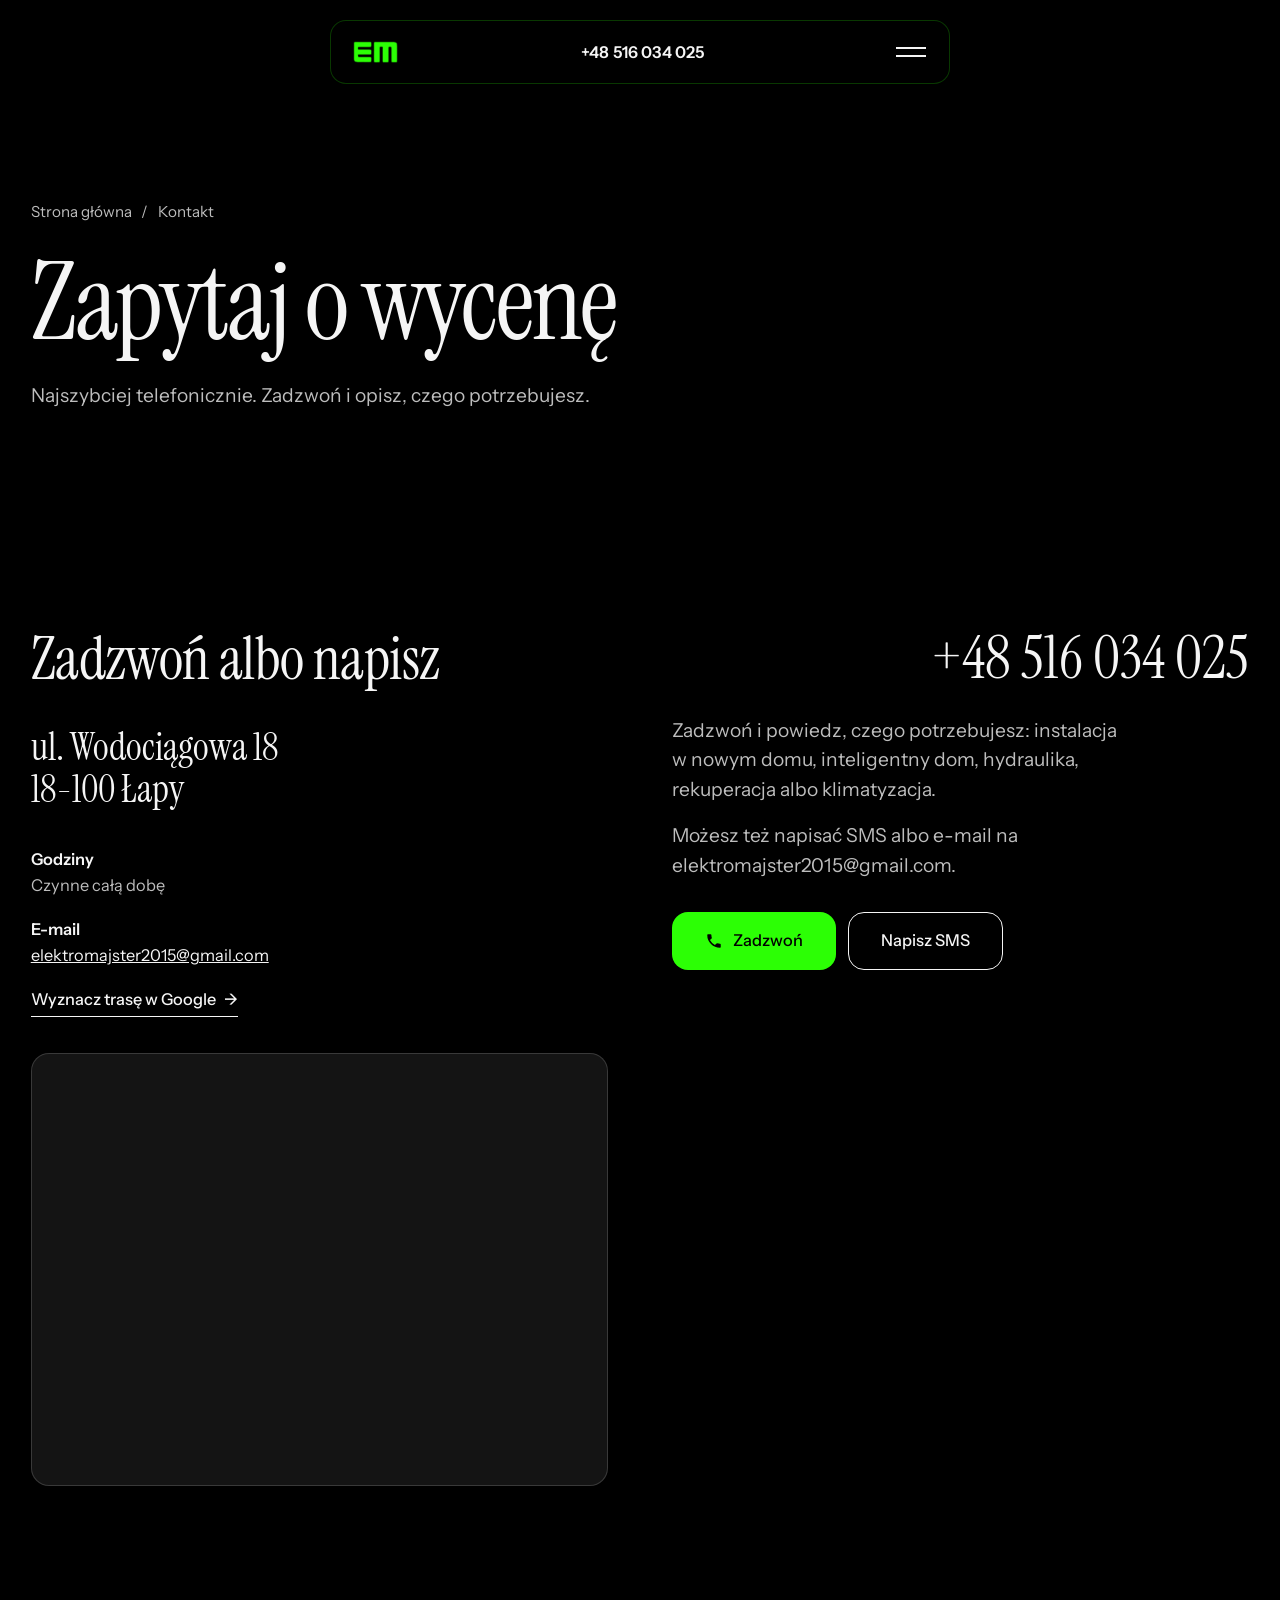
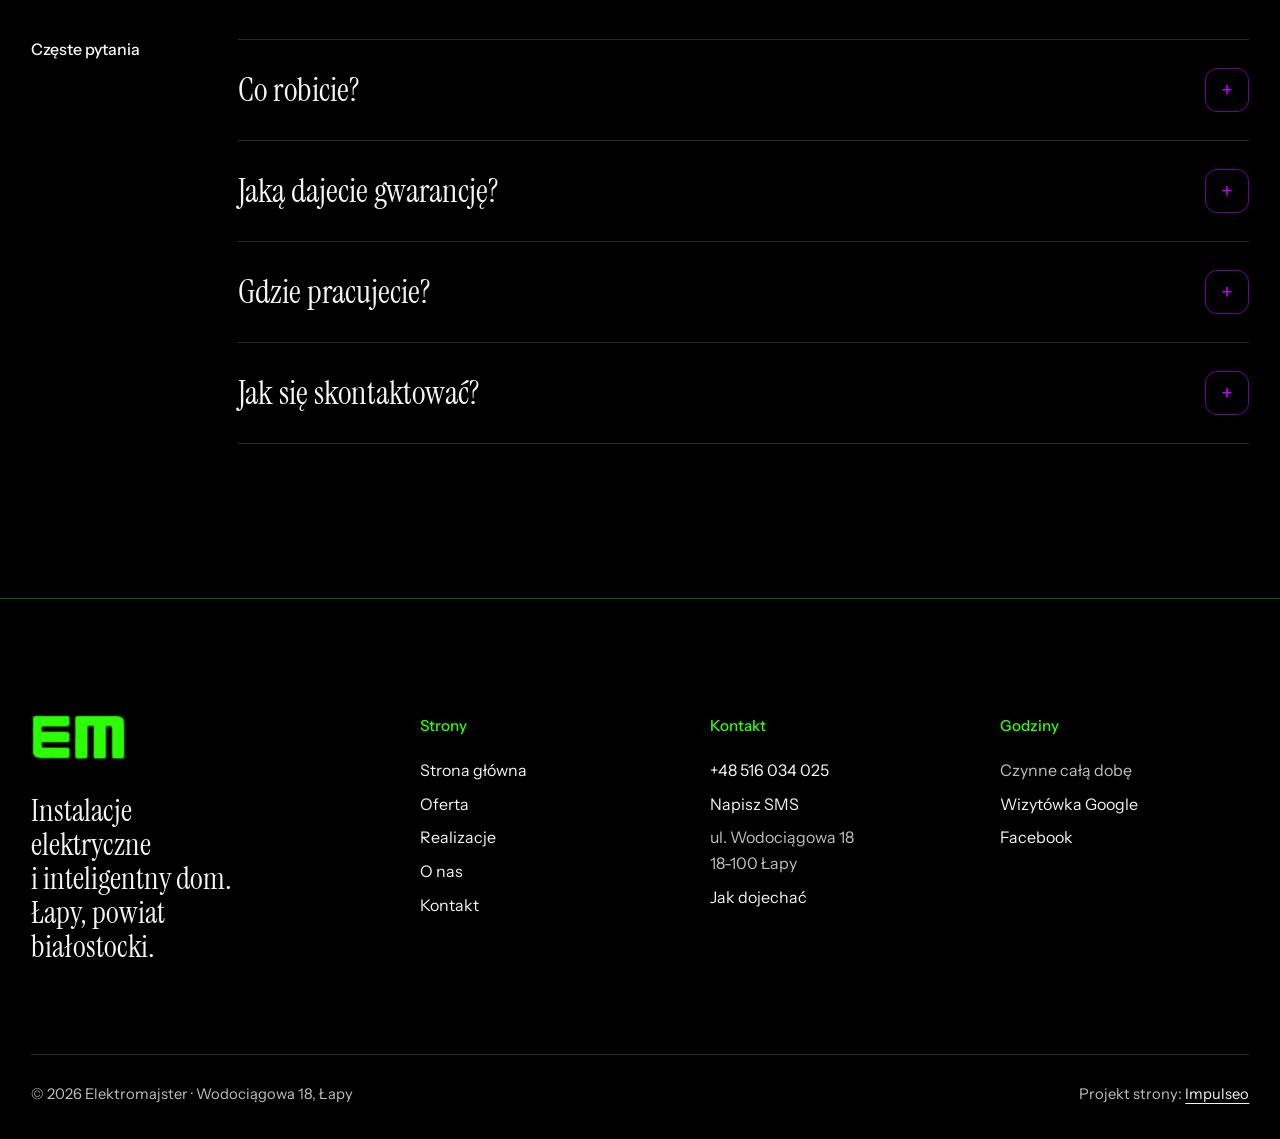
==== commit 22155355: "Demo v2: układ thefitouter.com, paleta Neon noir, tylko zdjęcia firmy, dane z wizytówki i FB Co-Auth" ====
--- a/kontakt.html
+++ b/kontakt.html
@@ -3,110 +3,122 @@
 <head>
 <meta charset="UTF-8">
 <meta name="viewport" content="width=device-width, initial-scale=1.0">
-<title>Kontakt - Elektromajster</title>
-<meta name="description" content="Kontakt Elektromajster - Wodociągowa 18, 18-100 Łapy, Polska">
+<title>Kontakt · Elektromajster, Wodociągowa 18, Łapy</title>
+<meta name="description" content="Kontakt: Elektromajster, Wodociągowa 18, 18-100 Łapy, tel. 516 034 025, elektromajster2015@gmail.com.">
 <link rel="canonical" href="https://impulseo-pl.github.io/elektromajster/kontakt.html">
 <meta name="robots" content="noindex, nofollow">
+<meta name="theme-color" content="#000000">
 <meta property="og:type" content="website">
 <meta property="og:locale" content="pl_PL">
 <meta property="og:site_name" content="Elektromajster">
-<meta property="og:title" content="Kontakt - Elektromajster">
-<meta property="og:description" content="Kontakt Elektromajster - Wodociągowa 18, 18-100 Łapy, Polska">
+<meta property="og:title" content="Kontakt · Elektromajster, Wodociągowa 18, Łapy">
+<meta property="og:description" content="Kontakt: Elektromajster, Wodociągowa 18, 18-100 Łapy, tel. 516 034 025, elektromajster2015@gmail.com.">
 <meta property="og:url" content="https://impulseo-pl.github.io/elektromajster/kontakt.html">
 <meta property="og:image" content="https://impulseo-pl.github.io/elektromajster/img/og.jpg">
 <meta property="og:image:width" content="1200">
 <meta property="og:image:height" content="630">
 <meta name="twitter:card" content="summary_large_image">
+<link rel="icon" href="img/logo.jpg">
+<script type="application/ld+json">{"@context": "https://schema.org", "@type": "Electrician", "name": "Elektromajster", "url": "https://impulseo-pl.github.io/elektromajster/", "telephone": "+48516034025", "email": "elektromajster2015@gmail.com", "image": "https://impulseo-pl.github.io/elektromajster/img/og.jpg", "address": {"@type": "PostalAddress", "streetAddress": "Wodociągowa 18", "postalCode": "18-100", "addressLocality": "Łapy", "addressRegion": "podlaskie", "addressCountry": "PL"}, "areaServed": "Powiat białostocki", "sameAs": ["https://maps.google.com/?cid=16073012618360653620", "https://www.facebook.com/elektromajsterpodlasie/"]}</script>
+<script>document.documentElement.classList.add('js')</script>
 <link rel="preconnect" href="https://fonts.googleapis.com">
 <link rel="preconnect" href="https://fonts.gstatic.com" crossorigin>
-<link href="https://fonts.googleapis.com/css2?family=Sora:wght@600;700;800&family=Manrope:wght@400;500;600&display=swap" rel="stylesheet">
-<link rel="stylesheet" href="assets/styles.css?v=f74909f0">
+<link href="https://fonts.googleapis.com/css2?family=Instrument+Sans:wght@400..600&family=Instrument+Serif&display=swap" rel="stylesheet">
+<link rel="stylesheet" href="assets/styles.css?v=20261118a">
+<style>:root{--bone:#F5F5F5;--bone-hi:#141414;--cacao:#000000;--bordeaux:#2D2D2D;--carmine:#2CFF05;--brass:#2CFF05;--ink:#F5F5F5;--ink-2:#BDBDBD;--on-dark:#F5F5F5;--on-dark-2:rgba(245,245,245,.78);--line:rgba(245,245,245,.16);--line-dark:rgba(245,245,245,.18)}body,.bone{background:#000}.btn-main{color:#000}.btn-main:hover,.card:hover .btn{background:#BF00FF;color:#fff}.btn-brass{color:#000}.btn-brass:hover{background:#BF00FF;color:#fff}.btn-line:hover{background:#F5F5F5;border-color:#F5F5F5;color:#000}.label-serif,.dark .label-serif{color:#BF00FF}.svc-row p,.bone .rows-list dd,.bone .rows-list p{color:#BDBDBD}.link{color:#2CFF05}.contact h2{color:#F5F5F5}.big-phone:hover{color:#2CFF05}.faq summary::after{color:#BF00FF;border-color:rgba(191,0,255,.6)}.facts,.cards,.band{background:#2D2D2D}#opinie{background:#000}.foot{background:#000;border-top:1px solid rgba(44,255,5,.35)}.form input,.form textarea{background:#141414}.form input:focus,.form textarea:focus{background:#1E1E1E;border-color:#2CFF05}.form input::placeholder,.form textarea::placeholder{color:rgba(245,245,245,.6)}.map iframe{filter:grayscale(1) invert(.9) contrast(.9)}.hero-img{object-position:50% 30%}.hero h1{text-shadow:0 2px 30px rgba(0,0,0,.6)}.pill-logo .mark{width:auto;height:22px}.foot-logo .mark{width:auto;height:46px}.pill{background:rgba(0,0,0,.82);border:1px solid rgba(44,255,5,.22)}.pill.solid{background:rgba(0,0,0,.94)}.lb{background:rgba(0,0,0,.95)}.card{background:#141414}.card::after{background:linear-gradient(180deg,rgba(0,0,0,.2) 0%,rgba(0,0,0,0) 30%,rgba(0,0,0,.8) 100%)}.card h3{text-shadow:0 2px 18px rgba(0,0,0,.8)}.btn-on-photo{background:rgba(0,0,0,.35)}.js .reveal-text .w{color:rgba(245,245,245,.32)}.hero-cap,.card-cap,.phead-img .poglad{background:rgba(0,0,0,.6)}.menu-links a:hover,.menu-links a[aria-current="page"]{color:#2CFF05}@media (max-width:700px){.pill-logo .mark{height:17px}.callbar{background:#000;border-top:1px solid rgba(44,255,5,.3)}}</style>
+<script src="assets/lenis.min.js?v=1.1.20" defer></script>
+<script src="assets/main.js?v=20261118a" defer></script>
 </head>
 <body>
-
-<header class="nav">
-  <div class="wrap nav-inner">
-    <a class="brand brand-has-logo" href="index.html"><img class="brand-logo" src="img/logo.jpg" alt="Elektromajster" width="220" height="220" decoding="async"></a>
-    <nav class="nav-links">
+<a class="skip" href="#tresc">Przejdź do treści</a>
+<header class="pill">
+  <a class="pill-logo" href="index.html" aria-label="Elektromajster - strona główna"><img class="mark" src="img/logo-jasne.png" width="504" height="244" alt=""></a>
+  <a class="pill-phone" href="tel:+48516034025">+48 516 034 025</a>
+  <button class="burger" type="button" aria-expanded="false" aria-controls="menu" aria-label="Otwórz menu"><i></i><i></i></button>
+</header>
+<div class="menu" id="menu" aria-hidden="true">
+  <div class="menu-grid">
+    <nav class="menu-links" aria-label="Menu główne">
+      <a href="index.html">Strona główna</a>
       <a href="oferta.html">Oferta</a>
       <a href="realizacje.html">Realizacje</a>
-      <a href="o-nas.html">O nas</a>
-      <a href="kontakt.html" class="active" aria-current="page">Kontakt</a>
-      <a href="tel:+48516034025" class="btn btn-accent">Zadzwoń +48 516 034 025</a>
+      <a href="o-nas.html">O nas</a>
+      <a href="kontakt.html" aria-current="page">Kontakt</a>
     </nav>
-    <button class="nav-toggle" aria-label="Menu"><span></span><span></span><span></span></button>
+    <div class="menu-side">
+      <div><b>Telefon</b><a href="tel:+48516034025">+48 516 034 025</a></div>
+      <div><b>Adres</b>Wodociągowa 18, Łapy</div>
+      <div><b>Godziny</b>Czynne całą dobę</div>
+    </div>
   </div>
-</header>
-
-<main>
-<section class="pagehead">
-  <img src="img/g9.jpg" alt="Elektromajster - Zapytaj o wycenę" width="1880" height="1255" decoding="async">
+</div>
+<main id="tresc">
+<section class="phead bone">
   <div class="wrap">
-    <span class="eyebrow">Kontakt</span>
-    <h1>Zapytaj o wycenę</h1>
-    <p>Odpowiem na pytania i przygotuję wycenę.</p>
+    <nav class="crumbs" aria-label="Okruszki"><a href="index.html">Strona główna</a><span aria-hidden="true">/</span><span aria-current="page">Kontakt</span></nav>
+    <h1>Zapytaj o&nbsp;wycenę</h1>
+    <p class="lead">Najszybciej telefonicznie. Zadzwoń i&nbsp;opisz, czego potrzebujesz.</p>
   </div>
 </section>
-<section>
-  <div class="wrap contact-grid">
-    <div class="reveal">
-      <span class="eyebrow">Dane kontaktowe</span>
-      <h2 style="margin:var(--space-4) 0 var(--space-6)">Elektromajster</h2>
-      <div class="info-list">
-        <div class="info-row"><div class="ic"><svg class="ico-tel" width="16" height="16" viewBox="0 0 24 24" fill="none" aria-hidden="true"><path d="M6.6 10.8a15.5 15.5 0 0 0 6.6 6.6l2.2-2.2a1 1 0 0 1 1-.24 11.4 11.4 0 0 0 3.6.58 1 1 0 0 1 1 1V20a1 1 0 0 1-1 1A17 17 0 0 1 3 4a1 1 0 0 1 1-1h3.5a1 1 0 0 1 1 1c0 1.25.2 2.46.58 3.6a1 1 0 0 1-.25 1l-2.23 2.2Z" fill="currentColor"/></svg></div><div><div class="lbl">Telefon</div><a class="val" href="tel:+48516034025">+48 516 034 025</a></div></div>
-        <div class="info-row"><div class="ic"><svg class="ico-pin" width="16" height="16" viewBox="0 0 24 24" fill="none" aria-hidden="true"><path d="M12 21s7-6.1 7-11.5A7 7 0 0 0 5 9.5C5 14.9 12 21 12 21Z" stroke="currentColor" stroke-width="1.6" fill="none"/><circle cx="12" cy="9.5" r="2.4" fill="currentColor"/></svg></div><div><div class="lbl">Adres</div><div class="val">Wodociągowa 18, 18-100 Łapy, Polska</div></div></div>
+<section class="sec bone" id="kontakt">
+  <div class="wrap contact">
+    <div class="up">
+      <h2>Zadzwoń albo napisz</h2>
+      <p class="big-addr">ul. Wodociągowa 18<br>18-100 Łapy</p>
+      <div class="contact-meta">
+        <p><b>Godziny</b>Czynne całą dobę</p>
+        <p><b>E-mail</b><a href="mailto:elektromajster2015@gmail.com">elektromajster2015@gmail.com</a></p>
+        <p><a class="link" href="https://maps.google.com/?cid=16073012618360653620" target="_blank" rel="noopener">Wyznacz trasę w&nbsp;Google <span aria-hidden="true">→</span></a></p>
       </div>
+      <div class="map"><iframe src="https://maps.google.com/maps?q=Elektromajster%2C%20Wodoci%C4%85gowa%2018%2C%2018-100%20%C5%81apy&z=14&output=embed" title="Mapa dojazdu, Wodociągowa 18, Łapy" loading="lazy" referrerpolicy="no-referrer-when-downgrade"></iframe></div>
     </div>
-    <div class="reveal">
-      <div class="form">
-        <h3 style="margin-bottom:var(--space-4)">Najszybciej telefonicznie</h3>
-        <p class="muted" style="margin-bottom:var(--space-5)">Zadzwoń, opisz pomysł, a ja powiem, co i jak. Bez zobowiązań.</p>
-        <a href="tel:+48516034025" class="btn btn-accent" style="justify-content:center">Zadzwoń: +48 516 034 025 <span class="arr">→</span></a>
+    <div class="contact-right up" id="formularz">
+      <a class="big-phone" href="tel:+48516034025">+48 516 034 025</a>
+      <p class="lead">Zadzwoń i&nbsp;powiedz, czego potrzebujesz: instalacja w&nbsp;nowym domu, inteligentny dom, hydraulika, rekuperacja albo klimatyzacja.</p>
+      <p class="lead" style="margin-top:16px">Możesz też napisać SMS albo e-mail na elektromajster2015@gmail.com.</p>
+      <div class="contact-cta">
+        <a class="btn btn-main" href="tel:+48516034025"><svg class="ico" viewBox="0 0 24 24" fill="none" aria-hidden="true"><path d="M6.6 10.8a15.5 15.5 0 0 0 6.6 6.6l2.2-2.2a1 1 0 0 1 1-.24 11.4 11.4 0 0 0 3.6.58 1 1 0 0 1 1 1V20a1 1 0 0 1-1 1A17 17 0 0 1 3 4a1 1 0 0 1 1-1h3.5a1 1 0 0 1 1 1c0 1.25.2 2.45.57 3.57a1 1 0 0 1-.25 1L6.6 10.8Z" fill="currentColor"/></svg>Zadzwoń</a>
+        <a class="btn btn-line" href="sms:+48516034025?body=Dzie%C5%84%20dobry%2C%20pytam%20o%3A%20%28instalacja%20elektryczna%2Finteligentny%20dom%2Fhydraulika%2Frekuperacja%2Fklimatyzacja%29.%20Miejscowo%C5%9B%C4%87%3A%20...">Napisz SMS</a>
       </div>
     </div>
   </div>
 </section>
-<section style="padding-top:0">
-  <div class="wrap reveal">
-    <iframe class="map" title="Elektromajster - Łapy" src="https://maps.google.com/maps?q=52.9937424%2C22.8957769&z=15&output=embed" loading="lazy" referrerpolicy="no-referrer-when-downgrade"></iframe>
+<section class="sec bone" style="padding-top:0">
+  <div class="wrap faq">
+    <h2 class="label">Częste pytania</h2>
+    <div>
+      <details><summary>Co robicie?</summary><p>Instalacje elektryczne, inteligentny dom i&nbsp;automatykę, oświetlenie LED, hydraulikę, rekuperację i&nbsp;klimatyzację.</p></details>
+      <details><summary>Jaką dajecie gwarancję?</summary><p>Na instalacje dajemy dożywotnią gwarancję.</p></details>
+      <details><summary>Gdzie pracujecie?</summary><p>Jesteśmy w&nbsp;Łapach, w&nbsp;powiecie białostockim. Zadzwoń i&nbsp;powiedz, gdzie jest Twoja budowa.</p></details>
+      <details><summary>Jak się skontaktować?</summary><p>Telefon 516 034 025, SMS albo e-mail elektromajster2015@gmail.com.</p></details>
+    </div>
   </div>
 </section>
 </main>
-
-<footer>
+<footer class="foot dark">
   <div class="wrap">
-    <div class="foot-grid">
-      <div class="foot-brand">
-        <div class="name">Elektromajster</div>
-        <p>Kompletna instalacja w nowym domu, automatyka i oświetlenie LED. Ty mówisz, czego potrzebujesz - ja mówię, ile i kiedy.</p>
+    <div class="foot-top">
+      <div>
+        <a class="foot-logo" href="index.html" aria-label="Elektromajster - strona główna"><img class="mark" src="img/logo-jasne.png" width="504" height="244" alt=""></a>
+        <p class="foot-claim">Instalacje elektryczne i&nbsp;inteligentny dom. Łapy, powiat białostocki.</p>
       </div>
-      <div class="foot-col">
-        <h4>Nawigacja</h4>
-        <a href="oferta.html">Oferta</a>
-        <a href="realizacje.html">Realizacje</a>
-        <a href="o-nas.html">O nas</a>
-        <a href="kontakt.html">Kontakt</a>
-      </div>
-      <div class="foot-col">
-        <h4>Kontakt</h4>
-        <a href="tel:+48516034025">+48 516 034 025</a>
-        <p>Wodociągowa 18, 18-100 Łapy, Polska</p>
-        <a href="https://maps.google.com/?cid=16073012618360653620&g_mp=Cidnb29nbGUubWFwcy5wbGFjZXMudjEuUGxhY2VzLlNlYXJjaFRleHQQAhgEIAA" target="_blank" rel="noopener">Jak dojechać →</a>
-      <div class="foot-soc">
-        <a class="soc" href="https://www.facebook.com/elektromajsterpodlasie/" target="_blank" rel="noopener" aria-label="Facebook - Elektromajster"><svg viewBox="0 0 24 24" aria-hidden="true" focusable="false"><path d="M9.101 23.691v-7.98H6.627v-3.667h2.474v-1.58c0-4.085 1.848-5.978 5.858-5.978.401 0 .955.042 1.468.103a8.68 8.68 0 0 1 1.141.195v3.325a8.623 8.623 0 0 0-.653-.036 26.805 26.805 0 0 0-.733-.009c-.707 0-1.259.096-1.675.309a1.686 1.686 0 0 0-.679.622c-.258.42-.374.995-.374 1.752v1.297h3.919l-.386 2.103-.287 1.564h-3.246v8.245C19.396 23.238 24 18.179 24 12.044c0-6.627-5.373-12-12-12s-12 5.373-12 12c0 5.628 3.874 10.35 9.101 11.647Z" fill="currentColor"/></svg></a>
-        <a class="soc" href="https://maps.google.com/?cid=16073012618360653620&g_mp=Cidnb29nbGUubWFwcy5wbGFjZXMudjEuUGxhY2VzLlNlYXJjaFRleHQQAhgEIAA" target="_blank" rel="noopener" aria-label="Google - Elektromajster"><svg viewBox="0 0 24 24" aria-hidden="true" focusable="false"><path d="M12.48 10.92v3.28h7.84c-.24 1.84-.853 3.187-1.787 4.133-1.147 1.147-2.933 2.4-6.053 2.4-4.827 0-8.6-3.893-8.6-8.72s3.773-8.72 8.6-8.72c2.6 0 4.507 1.027 5.907 2.347l2.307-2.307C18.747 1.44 16.133 0 12.48 0 5.867 0 .307 5.387.307 12s5.56 12 12.173 12c3.573 0 6.267-1.173 8.373-3.36 2.16-2.16 2.84-5.213 2.84-7.667 0-.76-.053-1.467-.173-2.053H12.48z" fill="currentColor"/></svg></a>
-      </div>
-      </div>
+      <div><h4>Strony</h4><ul><li><a href="index.html">Strona główna</a></li><li><a href="oferta.html">Oferta</a></li><li><a href="realizacje.html">Realizacje</a></li><li><a href="o-nas.html">O nas</a></li><li><a href="kontakt.html">Kontakt</a></li></ul></div>
+      <div><h4>Kontakt</h4><ul>
+        <li><a href="tel:+48516034025">+48 516 034 025</a></li><li><a href="sms:+48516034025?body=Dzie%C5%84%20dobry%2C%20pytam%20o%3A%20%28instalacja%20elektryczna%2Finteligentny%20dom%2Fhydraulika%2Frekuperacja%2Fklimatyzacja%29.%20Miejscowo%C5%9B%C4%87%3A%20...">Napisz SMS</a></li><li>ul. Wodociągowa 18<br>18-100 Łapy</li><li><a href="https://maps.google.com/?cid=16073012618360653620" target="_blank" rel="noopener">Jak dojechać</a></li>
+      </ul></div>
+      <div><h4>Godziny</h4><ul>
+        <li>Czynne całą dobę</li><li><a href="https://maps.google.com/?cid=16073012618360653620" target="_blank" rel="noopener">Wizytówka Google</a></li><li><a href="https://www.facebook.com/elektromajsterpodlasie/" target="_blank" rel="noopener">Facebook</a></li>
+      </ul></div>
     </div>
-    <div class="foot-bot">
-      <span>© 2026 Elektromajster</span>
-      <span>Projekt strony: <a class="foot-credit" href="https://impulseo.pl" target="_blank" rel="noopener">Impulseo</a></span>
+    <div class="foot-bottom">
+      <span>© 2026 Elektromajster · Wodociągowa 18, Łapy</span>
+      <span>Projekt strony: <a href="https://impulseo.pl" target="_blank" rel="noopener">Impulseo</a></span>
     </div>
   </div>
 </footer>
-<div class="sticky-call"><a class="sc-call" href="tel:+48516034025"><svg class="ico-tel" width="16" height="16" viewBox="0 0 24 24" fill="none" aria-hidden="true"><path d="M6.6 10.8a15.5 15.5 0 0 0 6.6 6.6l2.2-2.2a1 1 0 0 1 1-.24 11.4 11.4 0 0 0 3.6.58 1 1 0 0 1 1 1V20a1 1 0 0 1-1 1A17 17 0 0 1 3 4a1 1 0 0 1 1-1h3.5a1 1 0 0 1 1 1c0 1.25.2 2.46.58 3.6a1 1 0 0 1-.25 1l-2.23 2.2Z" fill="currentColor"/></svg> Zadzwoń</a><a class="sc-quote" href="kontakt.html">Umów termin</a></div>
-<div class="demo-wazne" data-do="2026-11-24" data-cykl="3" hidden><svg class="dw-ico" width="13" height="13" viewBox="0 0 24 24" fill="none" aria-hidden="true"><circle cx="12" cy="12" r="8.6" stroke="currentColor" stroke-width="1.8"/><path d="M12 7.2V12l3.3 2" stroke="currentColor" stroke-width="1.8" stroke-linecap="round"/></svg><span class="dw-txt"></span></div>
-
-<script src="assets/main.js"></script>
+<div class="callbar">
+  <a class="btn btn-main" href="tel:+48516034025"><svg class="ico" viewBox="0 0 24 24" fill="none" aria-hidden="true"><path d="M6.6 10.8a15.5 15.5 0 0 0 6.6 6.6l2.2-2.2a1 1 0 0 1 1-.24 11.4 11.4 0 0 0 3.6.58 1 1 0 0 1 1 1V20a1 1 0 0 1-1 1A17 17 0 0 1 3 4a1 1 0 0 1 1-1h3.5a1 1 0 0 1 1 1c0 1.25.2 2.45.57 3.57a1 1 0 0 1-.25 1L6.6 10.8Z" fill="currentColor"/></svg>Zadzwoń</a>
+  <a class="btn btn-line" href="sms:+48516034025?body=Dzie%C5%84%20dobry%2C%20pytam%20o%3A%20%28instalacja%20elektryczna%2Finteligentny%20dom%2Fhydraulika%2Frekuperacja%2Fklimatyzacja%29.%20Miejscowo%C5%9B%C4%87%3A%20...">Napisz SMS</a>
+</div>
 </body>
 </html>
--- a/assets/styles.css
+++ b/assets/styles.css
@@ -1,1849 +1,386 @@
-/* ============================================================
-   STOLBASZ — premium, architektoniczny B2B fit-out
-   Jasna paleta, zero brązu. System wg premium-web-craft.
-   Projekt strony: Impulseo (impulseo.pl)
-   ============================================================ */
-
+/* Silnik dem Impulseo (11.2026). Układ wg thefitouter.com: menu-pigułka, wielki szeryf, tekst odsłaniany słowo po słowie,
+   lista usług, karty rozwijane przy przewijaniu. Paleta 60-30-10: Bone (tło) / Bordeaux + Cacao (sekcje, stopka) / Carmine + Brass (przyciski).
+   Kroje: Instrument Serif + Instrument Sans. Dane klienta NIE trafiają do tego pliku (tylko do tresc.py i <style> w HTML). */
 :root{
-  /* PALETA — jasna, architektoniczna, chłodna */
-  --paper:#f5f7fa;          /* główne tło */
-  --paper-2:#e7edf3;        /* sekcje alternatywne (chłodny jasny szary) */
-  --paper-3:#e7edf3;        /* delikatne wypełnienia */
-  --ink:#142231;            /* tekst główny — chłodny grafit */
-  --ink-soft:#2c3e52;       /* nagłówki drugorzędne */
-  --muted:#697785;          /* tekst poboczny */
-  --line:rgba(20,34,49,.12);/* hairline */
-  --accent:#e8a00c;         /* stonowany petrol-slate — jedyny akcent */
-  --accent-d:#c47f06;
-  --accent-soft:rgba(232,160,12,.10);
-  --dark:#142231;           /* sekcje ciemne (stopka/CTA) */
-
-  /* HOVER ZDJĘĆ — JEDEN standard dla całego silnika (decyzja K. 04.08.2026, artefakt z wariantami).
-     AKTUALNE (K.+Szymon 09.08.2026, wybór z artefaktu 6 wariantów): zoom 1.05 przy 1.4s -
-     przy tak długim czasie mocniejszy kadr NIE skacze, tylko „oddycha". Poprzedni standard
-     (1.02 / .55s z 04.08) odbierany jako dynamiczny i szybki.
-     Spoczynek lekko przygaszony, ale TYLKO tam, gdzie jest mysz (@media hover:hover) —
-     na telefonie zdjęcia zostają w pełnej jasności. */
-  --img-zoom:1.05;                   /* K.+Szymon 09.08: wariant F z artefaktu porównawczego */
-  --img-rest:brightness(.95) saturate(.99);
-  --img-hot:brightness(1.06) saturate(1.05);
-  --img-dur:1.4s;                    /* K.+Szymon 09.08 (wariant F): powoli = elegancko */
-  --img-ease:cubic-bezier(.16,.84,.44,1);  /* miękki ogon, efekt „oddychania" */
-
-  /* ODSTĘPY — skala 4/8 */
-  --space-1:4px; --space-2:8px; --space-3:12px; --space-4:16px; --space-5:24px;
-  --space-6:32px; --space-7:48px; --space-8:64px; --space-9:96px; --space-10:128px;
-
-  /* TYPOGRAFIA — fluid clamp() (skala podbita 16.07.2026: większe, czytelniejsze litery — uwaga Adama) */
-  --text-sm:clamp(.9rem,.87rem + .12vw,1rem);
-  --text-base:clamp(1.08rem,1.04rem + .18vw,1.2rem);
-  --text-lg:clamp(1.24rem,1.15rem + .34vw,1.44rem);
-  --text-h3:clamp(1.34rem,1.22rem + .55vw,1.66rem);
-  --text-h2:clamp(2.1rem,1.66rem + 2.1vw,3.1rem);
-  --text-h1:clamp(2.9rem,2.1rem + 4vw,5.1rem);
-
-  /* PROMIENIE — architektoniczne, raczej ostre */
-  --r-sm:3px; --r-md:6px; --r-lg:10px;
-
-  /* RUCH */
-  --ease:cubic-bezier(.25,.46,.45,.94); --dur:.24s;
-
-  /* CIENIE — miękkie, warstwowe */
-  --sh-sm:0 1px 2px rgba(16,24,32,.04), 0 2px 8px rgba(16,24,32,.05);
-  --sh-md:0 2px 6px rgba(16,24,32,.05), 0 12px 28px -8px rgba(16,24,32,.12);
-  --sh-lg:0 6px 14px rgba(16,24,32,.07), 0 26px 56px -18px rgba(16,24,32,.22);
-
-  --hairline:1px solid var(--line);
-
-  --font-display:'Sora','Manrope',sans-serif;
-  --font-body:'Manrope',sans-serif;
-}
-
-*{box-sizing:border-box;margin:0;padding:0}
-html{scroll-behavior:smooth}
-body{
-  font-family:var(--font-body);
-  font-size:var(--text-base);
-  line-height:1.65;
-  color:var(--ink);
-  background:var(--paper);
-  -webkit-font-smoothing:antialiased;
-  text-rendering:optimizeLegibility;
-}
-img{max-width:100%;height:auto;display:block}  /* height:auto = width/height z atrybutów trzyma proporcje (TOP#12) */
-a{color:inherit;text-decoration:none}
-
-.wrap{width:min(92%,1180px);margin-inline:auto}
-section{padding-block:clamp(52px,6.5vw,96px)}
-
-h1,h2,h3{font-family:var(--font-display);font-weight:700;line-height:1.08;letter-spacing:-.02em;color:var(--ink)}
-h1{font-size:var(--text-h1);letter-spacing:-.035em}
-h2{font-size:var(--text-h2);letter-spacing:-.025em}
-h3{font-size:var(--text-h3)}
-/* MIARA — długość wiersza. WCAG 2.2 SC 1.4.8: max 80 znaków; Butterick: 45–90.
-   68ch daje realnie 72–78 znaków polskiego tekstu, czyli z zapasem pod granicą.
-   Wcześniej limit miał TYLKO <p> — <li>, <blockquote> i <dd> nie miały żadnego,
-   i to jedyny powód, dla którego 23 bloki na dwóch oddanych stronach jadą po
-   83–106 znaków w wierszu (pomiar 07.08.2026, bramka `miara`).
-   ⚠️ Listy i definicje ograniczamy TYLKO bez klasy: `ul`/`ol` z klasą to u nas
-   układ (siatki kafli, menu), a nie tekst ciągły — tam miarę wyznacza układ. */
-/* 60ch, nie 68ch (K. 10.08): po zmianie fontów na węższe kroje (DM Sans i spółka)
-   w 68ch mieściło się ~90 znaków - bramka pikselowa słusznie zgłaszała przekroczenie
-   granicy 80. Pomiar na żywej przeglądarce: 60ch = 90 znaków, 53ch = ~78 znaków, czyli normę WCAG 1.4.8. */
-:root{ --miara:53ch }
-p{max-width:min(100%,var(--miara))}
-blockquote,
-ul:not([class])>li, ol:not([class])>li,
-dl:not([class])>dd{max-width:min(100%,var(--miara))}
-
-/* ⚠️ Świadomie BEZ wyjątku `.tile p,.card p,.svc p{max-width:none}`, choć nasuwa się sam:
-   te akapity BYŁY już ograniczone (stare `p{max-width:65ch}`), więc „wyjątek" nie odblokowałby
-   niczego nowego — tylko ROZLUŹNIŁ stan sprzed zmiany na wszystkich demach naraz.
-   `figcaption` żadna z reguł wyżej nie dotyczy, więc też nie potrzebuje zwolnienia. */
-
-/* ŁAMANIE. `balance` wyrównuje długości wierszy w nagłówku, `pretty` pilnuje ostatniego
-   wiersza akapitu, żeby nie został w nim jeden wyraz. Obsługiwane od Chrome 117 /
-   Safari 17.5; starsze przeglądarki po prostu ignorują tę własność.
-   `text-wrap:pretty` nie występowało dotąd ANI RAZ w silniku ani w repo klientów. */
-h1,h2,h3,.lead,.lede{text-wrap:balance}
-p,li,blockquote,dd{text-wrap:pretty}
-
-.eyebrow{
-  font-family:var(--font-body);
-  font-size:var(--text-sm);
-  font-weight:600;
-  letter-spacing:.18em;
-  text-transform:uppercase;
-  color:var(--accent);
-  display:inline-flex;align-items:center;gap:var(--space-3);
-}
-/* flex:none + margin-top = kreska trzyma się PIERWSZEJ linii. Wcześniej align-items:center
-   centrowało ją względem całego bloku i przy zawinięciu (długi kicker typu
-   „…WNĘTRZ · LESZNO · OD 2019") druga linia lądowała z brzydkim wcięciem. */
-.eyebrow{align-items:flex-start}
-.eyebrow>*,.eyebrow{text-wrap:balance}   /* dlugi kicker lamal sie na sierote typu samo „2019" w drugiej linii */
-.eyebrow::before{content:"";width:28px;height:1px;background:var(--accent);display:inline-block;flex:none;margin-top:.62em}
-
-.muted{color:var(--muted)}
-.lead{font-size:var(--text-lg);line-height:1.55;color:var(--ink-soft);max-width:50ch}
-
-/* ---------- BUTTONS ---------- */
-.btn{
-  display:inline-flex;align-items:center;gap:var(--space-2);
-  font-weight:600;font-size:var(--text-sm);letter-spacing:.02em;
-  padding:var(--space-4) var(--space-6);
-  border-radius:var(--r-sm);
-  transition:transform var(--dur) var(--ease),box-shadow var(--dur) var(--ease),background var(--dur) var(--ease);
-  cursor:pointer;border:1px solid transparent;
-}
-.btn-accent{background:var(--accent);color:#fff;box-shadow:var(--sh-sm)}
-.btn-accent:hover{background:var(--accent-d);transform:translateY(-2px);box-shadow:var(--sh-md)}
-.btn-accent:active{transform:translateY(0);box-shadow:var(--sh-sm)}
-.btn-ghost{background:transparent;color:var(--ink);border-color:var(--line)}
-.btn-ghost:hover{border-color:var(--accent);color:var(--accent);transform:translateY(-2px)}
-.btn-light{background:#fff;color:var(--ink);box-shadow:var(--sh-sm)}
-.btn-light:hover{transform:translateY(-2px);box-shadow:var(--sh-md)}
-.btn .arr{transition:transform var(--dur) var(--ease)}
-.btn:hover .arr{transform:translateX(4px)}
-
-/* ---------- NAV ---------- */
-.nav{
-  position:sticky;top:0;z-index:50;
-  background:color-mix(in srgb,var(--paper) 88%,transparent);
-  backdrop-filter:saturate(140%) blur(10px);
-  border-bottom:var(--hairline);
-}
-.nav-inner{display:flex;align-items:center;justify-content:space-between;gap:var(--space-5);height:72px}
-/* ANTY-NACHODZENIE (K. 05.08.2026): długa nazwa firmy + przycisk z pełnym numerem nie mieściły się w pasku
-   i flex ściskał linki PONIŻEJ ich treści - "Kontakt" wchodził na ramkę "Zadzwoń +48 ...". Teraz ustępuje
-   nazwa marki (skrót wielokropkiem), a menu i przycisk nigdy się nie kurczą ani nie zachodzą na siebie. */
-.brand{display:flex;flex-direction:column;line-height:1;min-width:0;flex:0 1 auto}
-.brand .name{font-family:var(--font-display);font-weight:800;font-size:1.35rem;letter-spacing:.04em;white-space:nowrap;overflow:hidden;text-overflow:ellipsis}
-.brand .sub{font-size:.62rem;letter-spacing:.34em;text-transform:uppercase;color:var(--muted);margin-top:5px;white-space:nowrap;overflow:hidden;text-overflow:ellipsis}
-.nav-links{display:flex;align-items:center;gap:var(--space-6);flex:0 0 auto}
-.nav-links a{font-size:var(--text-sm);font-weight:500;color:var(--ink-soft);position:relative;padding-block:4px;white-space:nowrap;transition:color var(--dur) var(--ease)}
-.nav-links a::after{content:"";position:absolute;left:0;bottom:0;width:0;height:1.5px;background:var(--accent);transition:width var(--dur) var(--ease)}
-.nav-links a:hover,.nav-links a.active{color:var(--ink)}
-.nav-links a:hover::after,.nav-links a.active::after{width:100%}
-.nav-links .btn{padding:var(--space-2) var(--space-5)}
-/* przyciski w nav: właściwy kolor (przebij .nav-links a) + bez podkreślenia */
-.nav-links a.btn-accent{color:#fff}
-.nav-links a.btn-ghost,.nav-links a.btn-light{color:var(--ink)}
-/* CTA w pasku: NIE podkreślenie spod linków menu, ale ten sam przelatujący błysk,
-   co na wszystkich innych przyciskach (zgłoszenie K. 13.08.2026 - „na hero jest efekt
-   światła przechodzącego przez przycisk, na navbarze go nie ma, a mają być identyczne").
-   Reguła `.nav-links a::after` jest silniejsza od `.btn::after`, więc trzeba jej
-   geometrię wyzerować i wpisać połysk z nazwy - samo `display:none` gasiło efekt. */
-.nav-links a.btn::after{
-  display:block;content:"";position:absolute;inset:0;z-index:-1;pointer-events:none;
-  width:auto;height:auto;border-radius:inherit;   /* kasuje geometrię podkreślenia (width:0;height:1.5px) */
-  background:linear-gradient(100deg,transparent 32%,rgba(255,255,255,.20) 50%,transparent 68%);
-  translate:-120% 0}
-@media (prefers-reduced-motion:no-preference){
-  .nav-links a.btn:hover::after{translate:120% 0;transition:translate .75s var(--mt-ease,cubic-bezier(.16,.84,.44,1))}
-}
-.nav-toggle{display:none;background:none;border:none;cursor:pointer;flex-direction:column;gap:5px;padding:8px}
-.nav-toggle span{width:24px;height:2px;background:var(--ink);transition:var(--dur)}
-/* Ciasny zakres MIĘDZY menu mobilnym a pełnym pulpitem: zbijamy odstępy i nazwę marki,
-   żeby wszystko zmieściło się naturalnie, zanim w ogóle dojdzie do skracania wielokropkiem. */
-@media(max-width:1280px) and (min-width:921px){
-  .nav-links{gap:var(--space-4)}
-  .nav-links .btn{padding:var(--space-2) var(--space-4)}
-  .brand .name{font-size:1.15rem}
-}
-
-/* ---------- HERO (split) ---------- */
-.hero{position:relative;overflow:hidden;border-bottom:var(--hairline)}
-.hero-grid{display:grid;grid-template-columns:1.05fr .95fr;gap:clamp(24px,4vw,60px);align-items:center;
-  padding-block:clamp(36px,4.5vw,64px)}
-.hero-copy .eyebrow{margin-bottom:var(--space-5)}
-.hero-copy h1{margin-bottom:var(--space-5)}
-.hero-copy .lead{margin-bottom:var(--space-7)}
-.hero-actions{display:flex;flex-wrap:wrap;gap:var(--space-4)}
-.hero-art{position:relative;aspect-ratio:4/3;border-radius:var(--r-lg);overflow:hidden;box-shadow:var(--sh-lg)}
-.hero-art img{width:100%;height:100%;object-fit:cover}
-.hero-art::after{content:"";position:absolute;inset:0;background:linear-gradient(180deg,transparent 55%,rgba(18,24,28,.28))}
-.hero-badge{position:absolute;left:var(--space-5);bottom:var(--space-5);z-index:2;
-  background:rgba(252,252,251,.94);backdrop-filter:blur(4px);
-  border-radius:var(--r-md);padding:var(--space-4) var(--space-5);box-shadow:var(--sh-md);max-width:78%}
-.hero-badge strong{display:block;font-family:var(--font-display);font-size:1rem;letter-spacing:-.01em}
-.hero-badge span{font-size:var(--text-sm);color:var(--muted)}
-
-/* ---------- HERO duży / kinowy (strona główna) ---------- */
-.hero-cine{position:relative;min-height:clamp(560px,82vh,840px);min-height:clamp(560px,82svh,840px);display:flex;align-items:center;overflow:hidden;border-bottom:var(--hairline)}
-.hero-cine>img{position:absolute;inset:0;width:100%;height:100%;object-fit:cover;z-index:0}
-.hero-cine::after{content:"";position:absolute;inset:0;z-index:1;
-  background:linear-gradient(95deg,rgba(13,18,23,.86) 0%,rgba(13,18,23,.64) 32%,rgba(13,18,23,.24) 62%,rgba(13,18,23,.04) 100%)}
-.hero-cine .wrap{position:relative;z-index:2;padding-block:var(--space-8)}
-.hero-cine .hero-copy{max-width:660px}
-.hero-cine .eyebrow{color:#fff;margin-bottom:var(--space-5)}
-.hero-cine .eyebrow::before{background:#fff}
-.hero-cine h1{color:#fff;margin-bottom:var(--space-5);font-size:clamp(2.9rem,2rem + 4.4vw,5.2rem);text-wrap:balance}
-.hero-cine .lead{color:rgba(255,255,255,.92);max-width:48ch;margin-bottom:var(--space-7)}
-.hero-cine .hero-actions{display:flex;flex-wrap:wrap;gap:var(--space-4)}
-/* NISKIE OKNO (laptop z dokiem i paskami przeglądarki ma ~700-780 px wysokości widoku):
-   H1 do 5.2rem + długi lead nie mieściły się i przyciski wypadały POD krawędź ekranu -
-   klient widział stronę bez ani jednego CTA. Skalujemy w dół, zamiast przycinać treść. */
-@media(min-width:821px) and (max-height:820px){
-  .hero-cine{min-height:clamp(520px,94svh,780px)}
-  .hero-cine .wrap{padding-block:var(--space-6)}
-  .hero-cine h1{font-size:clamp(2.2rem,1.5rem + 2.6vw,3.6rem);margin-bottom:var(--space-4)}
-  .hero-cine .eyebrow{margin-bottom:var(--space-4)}
-  .hero-cine .lead{margin-bottom:var(--space-5);max-width:44ch}
-}
-@media(max-width:680px){
-  .hero-cine{min-height:clamp(520px,76vh,640px);min-height:clamp(520px,76svh,640px);align-items:flex-end}
-  .hero-cine::after{background:linear-gradient(0deg,rgba(13,18,23,.9) 6%,rgba(13,18,23,.45) 55%,rgba(13,18,23,.25) 100%)}
-  .hero-cine .wrap{padding-bottom:var(--space-9)}
-  /* TELEFON (~90% oglądających): lead potrafił zająć 8 linii i zepchnąć CTA poza pierwszy ekran.
-     Zwężamy interlinię i skalę - treści nie ucinamy, bo to ona sprzedaje. */
-  .hero-cine .lead{font-size:.98rem;line-height:1.5;margin-bottom:var(--space-5)}
-  .hero-cine .eyebrow{font-size:.72rem;letter-spacing:.13em;margin-bottom:var(--space-4)}
-  .hero-cine .eyebrow::before{width:20px}
-  .hero-cine h1{margin-bottom:var(--space-4)}
-}
-
-/* full-bleed hero variant (podstrony) */
-.pagehead{position:relative;min-height:46vh;min-height:46svh;display:flex;align-items:flex-end;overflow:hidden;border-bottom:var(--hairline)}
-.pagehead img{position:absolute;inset:0;width:100%;height:100%;object-fit:cover}
-/* 10.08.2026 (decyzja K.): mocniejsze przyciemnienie + cień pod tekstem. Bramka mierzyła na
-   nagłówkach podstron 3,38-3,43:1 przy wymaganych 4,5 — jasne zdjęcie (hala, śnieg, niebo)
-   podchodziło pod biały tekst. Zdjęcia klientów są różne, więc kontrast musi dawać WARSTWA,
-   a nie szczęśliwy dobór kadru. */
-.pagehead::after{content:"";position:absolute;inset:0;background:linear-gradient(180deg,rgba(18,24,28,.40),rgba(18,24,28,.76))}
-.pagehead .wrap{position:relative;z-index:2;padding-block:var(--space-9);color:#fff}
-.pagehead h1{color:#fff;max-width:18ch;text-shadow:0 2px 16px rgba(0,0,0,.55)}
-.pagehead .eyebrow{color:#fff}
-.pagehead .eyebrow::before{background:#fff}
-.pagehead p{color:rgba(255,255,255,.92);margin-top:var(--space-4);max-width:54ch;text-shadow:0 1px 12px rgba(0,0,0,.5)}
-
-/* ---------- STRIP (pasek skrótów / liczby) ---------- */
-.strip{background:var(--dark);color:#fff}
-/* PASEK HASEŁ — standard 04.08.2026 (decyzja K.): 5 haseł w JEDNYM rzędzie, tekst WYŚRODKOWANY,
-   węższe marginesy boczne niż reszta strony (pasek ma iść szerzej), równe wysokości kolumn. */
-.strip .wrap{width:min(96%,1440px);display:grid;grid-template-columns:repeat(5,1fr);
-  gap:var(--space-5);padding-block:var(--space-7);align-items:stretch}
-.strip .item .k{font-family:var(--font-display);font-size:clamp(1.05rem,.82rem + .85vw,1.55rem);
-  font-weight:800;letter-spacing:-.02em;color:#fff;line-height:1.18;text-wrap:balance}
-.strip .item .v{font-size:var(--text-sm);color:rgba(255,255,255,.66);margin-top:var(--space-2);line-height:1.4}
-.strip .item{border-left:2px solid var(--accent);padding-inline:var(--space-4);
-  text-align:center;display:flex;flex-direction:column;justify-content:center}
-/* liczba kolumn = liczba haseł, żeby ostatnie nie zostawało samo w drugim rzędzie.
-   Klasę n-N nadaje multipage.py; domyślnie (bez klasy) pasek jest 5-kolumnowy. */
-.strip.n-2 .wrap{grid-template-columns:repeat(2,1fr)}
-.strip.n-3 .wrap{grid-template-columns:repeat(3,1fr)}
-.strip.n-4 .wrap{grid-template-columns:repeat(4,1fr);gap:var(--space-6)}
-.strip.n-4 .item .k{font-size:clamp(1.3rem,1rem + 1.1vw,2rem)}
-.strip.n-6 .wrap{grid-template-columns:repeat(6,1fr);gap:var(--space-4)}
-.strip.n-6 .item .k{font-size:clamp(.98rem,.8rem + .7vw,1.35rem)}
-/* równe łamanie: zamiast "długa linia + jedno słowo" obie linie zbliżonej długości */
-.strip .item .k{text-wrap:balance}
-
-/* ---------- SECTION HEAD ---------- */
-.head{max-width:48rem;margin-bottom:var(--space-8)}
-.head.center{margin-inline:auto;text-align:center}
-.head .eyebrow{margin-bottom:var(--space-4)}
-.head h2{margin-bottom:var(--space-4)}
-.head p{color:var(--muted);font-size:var(--text-lg);line-height:1.55}
-.head.center p{margin-inline:auto}
-
-/* ---------- INTRO SPLIT ---------- */
-.split{display:grid;grid-template-columns:.92fr 1.08fr;gap:clamp(28px,5vw,80px);align-items:center}
-.split.rev{grid-template-columns:1.08fr .92fr}
-.split.rev .split-art{order:-1}
-.split-art{position:relative;aspect-ratio:5/4;border-radius:var(--r-lg);overflow:hidden;box-shadow:var(--sh-lg)}
-.split-art img{width:100%;height:100%;object-fit:cover}
-.split-copy h2{margin-bottom:var(--space-5)}
-.split-copy p+p{margin-top:var(--space-4)}
-.split-copy .btn{margin-top:var(--space-6)}
-
-/* ---------- SERVICES (zakres) ---------- */
-.svc-grid{display:grid;grid-template-columns:repeat(auto-fit,minmax(280px,1fr));gap:var(--space-5)}
-.svc{background:#fff;border:var(--hairline);border-radius:var(--r-md);padding:var(--space-7) var(--space-6);
-  transition:transform var(--dur) var(--ease),box-shadow var(--dur) var(--ease),border-color var(--dur) var(--ease);
-  position:relative;overflow:hidden}
-.svc::before{content:"";position:absolute;left:0;top:0;width:3px;height:0;background:var(--accent);transition:height var(--dur) var(--ease)}
-.svc:hover{transform:translateY(-4px);box-shadow:var(--sh-md);border-color:transparent}
-.svc:hover::before{height:100%}
-.svc .ic{font-family:var(--font-display);font-size:.8rem;font-weight:700;letter-spacing:.12em;color:var(--accent);margin-bottom:var(--space-4)}
-.svc h3{margin-bottom:var(--space-3);font-size:1.22rem}
-.svc p{color:var(--muted);font-size:var(--text-base);line-height:1.6}
-
-/* big detailed service rows */
-.svc-row{display:grid;grid-template-columns:.8fr 1.2fr;gap:clamp(20px,4vw,60px);align-items:center;padding-block:var(--space-8)}
-.svc-row+.svc-row{border-top:var(--hairline)}
-.svc-row.rev{grid-template-columns:1.2fr .8fr}
-/* Naprzemienny układ wierszy oferty: co drugi wiersz ma zdjęcie po PRAWEJ.
-   Było `order:-1` — martwy kod, bo zdjęcie i tak jest pierwszym dzieckiem w HTML,
-   więc wszystkie wiersze wyglądały identycznie (zdjęcie zawsze z lewej), a `rev`
-   zmieniało tylko szerokość kolumn. Znalezione 29.07.2026 przy różnicowaniu kierunków
-   animacji (pomiar pozycji: art.mid 390/502 przy row.mid 756 — zawsze lewa strona). */
-.svc-row.rev .svc-row-art{order:2}
-.svc-row-art{aspect-ratio:4/3;border-radius:var(--r-md);overflow:hidden;box-shadow:var(--sh-md)}
-.svc-row-art img{width:100%;height:100%;object-fit:cover}
-.svc-row h3{font-size:1.5rem;margin-bottom:var(--space-4)}
-.svc-row .num{font-family:var(--font-display);font-size:.85rem;font-weight:700;letter-spacing:.14em;color:var(--accent);display:block;margin-bottom:var(--space-3)}
-.svc-row ul{list-style:none;margin-top:var(--space-4);display:flex;flex-direction:column;gap:var(--space-2)}
-.svc-row li{position:relative;padding-left:var(--space-5);color:var(--muted);font-size:var(--text-base)}
-.svc-row li::before{content:"";position:absolute;left:0;top:.62em;width:8px;height:1px;background:var(--accent)}
-
-/* ---------- GALLERY (realizacje) ---------- */
-.gallery{display:grid;grid-template-columns:repeat(12,1fr);gap:var(--space-4);grid-auto-rows:200px}
-/* GALERIA MASONRY — pionowe zdjęcia (portrety beauty/wellness) bez przycinania: kolumny, height auto */
-.gallery-masonry{column-count:3;column-gap:var(--space-4)}
-@media(max-width:900px){.gallery-masonry{column-count:2}}
-@media(max-width:560px){.gallery-masonry{column-count:1}}
-.gallery-masonry .m-tile{break-inside:avoid;margin:0 0 var(--space-4);padding:0;position:relative;overflow:hidden;border-radius:var(--r-md);border:1px solid var(--line)}
-.gallery-masonry .m-tile img{width:100%;height:auto;display:block}
-.gallery-masonry .m-tile .cap{position:absolute;left:0;right:0;bottom:0;padding:var(--space-4);color:#fff;background:linear-gradient(0deg,rgba(0,0,0,.55),transparent);font-size:var(--text-sm)}
-.gallery-masonry .m-tile .cap small{display:block;font-weight:400;opacity:.78;letter-spacing:.04em;text-transform:uppercase;font-size:.66rem;margin-top:3px}
-.tile{position:relative;overflow:hidden;border-radius:var(--r-md);box-shadow:var(--sh-sm);
-  transition:transform var(--dur) var(--ease),box-shadow var(--dur) var(--ease)}
-.tile img{width:100%;height:100%;object-fit:cover;
-  transition:transform var(--img-dur) var(--img-ease),filter var(--img-dur) var(--img-ease)}
-.tile:hover{box-shadow:var(--sh-md)}
-.tile .cap{position:absolute;left:0;right:0;bottom:0;padding:var(--space-5) var(--space-4) var(--space-4);
-  /* mocniejszy spad + cien pod tekstem: na JASNYCH zdjeciach klienta (biale fronty, sciany)
-     slaby gradient dawal kontrast ~1.5:1 zamiast wymaganych 3.6:1 (bramka wygladu, 10.08.2026) */
-  background:linear-gradient(transparent 10%,rgba(18,24,28,.55) 40%,rgba(18,24,28,.88) 68%,rgba(18,24,28,.99));color:#fff;
-  text-shadow:0 1px 2px rgba(0,0,0,.85),0 2px 10px rgba(0,0,0,.55);
-  font-size:var(--text-sm);font-weight:600;letter-spacing:.01em;
-  opacity:0;transform:translateY(8px);transition:var(--dur) var(--ease)}
-.tile:hover .cap{opacity:1;transform:translateY(0)}
-.tile .cap small{display:block;font-weight:400;opacity:.78;letter-spacing:.04em;text-transform:uppercase;font-size:.66rem;margin-top:3px}
-/* bento spans */
-.t-wide{grid-column:span 6}
-.t-tall{grid-column:span 6;grid-row:span 2}
-.t-std{grid-column:span 6}
-.t-third{grid-column:span 4}
-.t-two3{grid-column:span 8}
-
-/* ---------- TRUST / WIARYGODNOŚĆ ---------- */
-.trust{background:var(--paper-2)}
-.trust-grid{display:grid;grid-template-columns:repeat(auto-fit,minmax(240px,1fr));gap:var(--space-5);margin-top:var(--space-7)}
-.trust-card{background:#fff;border-radius:var(--r-md);padding:var(--space-7) var(--space-6);box-shadow:var(--sh-sm);border-top:3px solid var(--accent)}
-.trust-card .big{font-family:var(--font-display);font-size:clamp(1.8rem,1.3rem + 1.6vw,2.6rem);font-weight:800;letter-spacing:-.02em;color:var(--ink);line-height:1}
-.trust-card h3{font-size:1.12rem;margin:var(--space-3) 0 var(--space-2)}
-.trust-card p{color:var(--muted);font-size:var(--text-base);line-height:1.55}
-
-/* ---------- CTA band ---------- */
-.cta{background:var(--dark);color:#fff;position:relative;overflow:hidden}
-/* telefon w CTA: na ciemnym tle biały (domyślnie), rodziny z JASNYM tłem CTA
-   nadpisują to u siebie - wcześniej kolor siedział w stylu inline i wygrywał z rodziną. */
-.cta .btn-ghost-cta{color:#fff;border-color:rgba(255,255,255,.3)}
-.cta .wrap{display:grid;grid-template-columns:1.4fr .6fr;gap:var(--space-7);align-items:center;position:relative;z-index:2}
-.cta h2{color:#fff;max-width:20ch}
-.cta p{color:rgba(255,255,255,.74);margin-top:var(--space-4)}
-.cta-actions{display:flex;flex-direction:column;gap:var(--space-3);align-items:flex-start}
-.cta::before{content:"";position:absolute;right:-80px;top:-80px;width:360px;height:360px;border-radius:50%;
-  background:radial-gradient(circle,var(--accent-soft),transparent 70%)}
-
-/* ---------- CONTACT ---------- */
-.contact-grid{display:grid;grid-template-columns:.85fr 1.15fr;gap:clamp(28px,4vw,56px);align-items:start}
-.info-list{display:flex;flex-direction:column;gap:var(--space-2)}
-.info-row{display:flex;gap:var(--space-4);align-items:flex-start;padding-block:var(--space-4);border-bottom:var(--hairline)}
-.info-row .ic{flex:none;width:42px;height:42px;display:grid;place-items:center;border-radius:50%;
-  background:var(--accent-soft);color:var(--accent);font-size:1.05rem}
-.info-row .lbl{font-size:.72rem;letter-spacing:.14em;text-transform:uppercase;color:var(--muted)}
-.info-row .val{font-weight:600;font-size:var(--text-base);margin-top:2px}
-.info-row a.val:hover{color:var(--accent)}
-.map{border:none;border-radius:var(--r-lg);box-shadow:var(--sh-md);width:100%;height:100%;min-height:380px;filter:grayscale(.2) contrast(1.02)}
-.form{background:#fff;border:var(--hairline);border-radius:var(--r-lg);padding:clamp(24px,3vw,40px);box-shadow:var(--sh-sm)}
-.form .fld{margin-bottom:var(--space-5)}
-.form label{display:block;font-size:var(--text-sm);font-weight:600;margin-bottom:var(--space-2)}
-.form input,.form textarea{width:100%;font-family:inherit;font-size:var(--text-base);color:var(--ink);
-  padding:var(--space-4);border:var(--hairline);border-radius:var(--r-sm);background:var(--paper);transition:border-color var(--dur)}
-.form input:focus,.form textarea:focus{outline:none;border-color:var(--accent);background:#fff}
-.form textarea{resize:vertical;min-height:120px}
-.form .note{font-size:var(--text-sm);color:var(--muted);margin-top:var(--space-3)}
-
-/* ---------- FOOTER ---------- */
-footer{background:var(--dark);color:#fff;padding-block:var(--space-9) var(--space-6)}
-.foot-grid{display:grid;grid-template-columns:1.4fr 1fr 1fr;gap:var(--space-7);margin-bottom:var(--space-8)}
-.foot-brand .name{font-family:var(--font-display);font-weight:800;font-size:1.4rem;letter-spacing:.04em}
-.foot-brand p{color:rgba(255,255,255,.62);margin-top:var(--space-4);font-size:var(--text-base);max-width:38ch}
-.foot-col h4{font-size:.74rem;letter-spacing:.16em;text-transform:uppercase;color:rgba(255,255,255,.5);margin-bottom:var(--space-4)}
-.foot-col a,.foot-col p{display:block;color:rgba(255,255,255,.82);font-size:var(--text-base);margin-bottom:var(--space-3)}
-.foot-col a:hover{color:#fff}
-.foot-bot{border-top:1px solid rgba(255,255,255,.12);padding-top:var(--space-5);display:flex;justify-content:space-between;flex-wrap:wrap;gap:var(--space-3);
-  font-size:var(--text-sm);color:rgba(255,255,255,.55)}
-.foot-bot a:hover{color:#fff}
-/* Podpis w stopce = klikalny link do impulseo.pl (31.07.2026). Ma być WIDOCZNIE klikalny,
-   ale nie krzyczeć - stąd sam kolor jaśniejszy + delikatne podkreślenie na najeździe. */
-.foot-bot a.foot-credit{color:rgba(255,255,255,.78);text-decoration:none;border-bottom:1px solid rgba(255,255,255,.28)}
-.foot-bot a.foot-credit:hover{color:#fff;border-bottom-color:#fff}
-
-/* ---------- REVEAL ---------- */
-.reveal{opacity:0;transform:translateY(22px);transition:opacity .6s var(--ease),transform .6s var(--ease)}
-.reveal.in{opacity:1;transform:none}
-
-/* ---------- RESPONSIVE ---------- */
-@media(max-width:920px){
-  .hero-grid,.split,.split.rev,.svc-row,.svc-row.rev,.cta .wrap,.contact-grid,.foot-grid{grid-template-columns:1fr}
-  .split.rev .split-art,.svc-row.rev .svc-row-art{order:0}
-  .hero-art{aspect-ratio:16/10;max-height:420px}
-  .strip .wrap,.strip.n-2 .wrap,.strip.n-3 .wrap,.strip.n-4 .wrap,.strip.n-6 .wrap{grid-template-columns:repeat(2,1fr);gap:var(--space-6)}
-  .strip .item .k,.strip.n-6 .item .k{font-size:clamp(1.3rem,1.1rem + 1vw,2rem)}
-  .gallery{grid-auto-rows:180px}
-  .t-wide,.t-tall,.t-std,.t-third,.t-two3{grid-column:span 6}
-  .t-tall{grid-row:span 1}
-  .cta-actions{flex-direction:row;flex-wrap:wrap}
-  .foot-grid{gap:var(--space-6)}
-}
-@media(max-width:680px){
-  .nav-links{position:fixed;inset:72px 0 auto 0;background:var(--paper);flex-direction:column;align-items:stretch;
-    gap:0;padding:var(--space-4) 6%;border-bottom:var(--hairline);box-shadow:var(--sh-md);
-    transform:translateY(-120%);transition:transform var(--dur) var(--ease)}
-  .nav-links.open{transform:translateY(0)}
-  .nav-links a{padding-block:var(--space-4);border-bottom:var(--hairline)}
-  .nav-links .btn{margin-top:var(--space-3);justify-content:center}
-  .nav-toggle{display:flex}
-  .strip .wrap,.strip.n-2 .wrap,.strip.n-3 .wrap,.strip.n-4 .wrap,.strip.n-6 .wrap{grid-template-columns:1fr}
-  .gallery{grid-template-columns:repeat(6,1fr)}
-  .foot-grid{grid-template-columns:1fr}
-}
-@media(prefers-reduced-motion:reduce){
-  /* audyt 09.08 TOP#14: samo skrócenie duration przy animacji INFINITE = stroboskop
-     (pętla .01ms miga ekranem); iteration-count:1 gasi pętlę naprawdę. Pseudoelementy
-     też - tła hero (gastro/studio) animują ::before/img, blanket na * ich nie łapał. */
-  *,*::before,*::after{animation-duration:.01ms!important;animation-iteration-count:1!important;animation-delay:0s!important;transition:none!important}
-  .reveal{opacity:1!important;transform:none!important}
-  html{scroll-behavior:auto}
-}
-
-/* ============================================================
-   PREMIUM LAYER — destylat deep-researchu branż (anty-AI, spokój).
-   Zmienne STOLBASZ (--accent/--ink/--paper/--line/--dark). Ruch ledwo
-   zauważalny, krzywa cubic-bezier(.16,.84,.44,1); prefers-reduced-motion
-   pokryte blanketem wyżej. Karty hairline zamiast cieni = #1 sygnał „nie-AI".
-   ============================================================ */
-
-/* więcej oddechu między sekcjami (liderzy: 110-130px) */
-section{padding-block:clamp(64px,8vw,128px)}
-
-/* 1) Aksamitny reveal — dłuższa, miękka krzywa zamiast „skoku" */
-.reveal{transition:opacity .9s cubic-bezier(.16,.84,.44,1),transform .9s cubic-bezier(.16,.84,.44,1);will-change:opacity,transform}
-/* stagger TYLKO w galerii (tam pozycja = porządek dzieci) */
-.gallery .reveal:nth-child(2){transition-delay:.07s}
-.gallery .reveal:nth-child(3){transition-delay:.14s}
-.gallery .reveal:nth-child(4){transition-delay:.21s}
-.gallery .reveal:nth-child(5){transition-delay:.28s}
-.gallery .reveal:nth-child(6){transition-delay:.35s}
-
-/* 2) Hero STATYCZNY na .hero-cine — Ken Burns CAŁKIEM WYŁĄCZONY 26.06 (3. zgłoszenie Szymona).
-   GENEZA: animowanie scale na <img> hero z teksturami (cegły/framugi) re-samplinguje obraz
-   klatka po klatce → na części ekranów drobne drganie/shimmer = „heroshot się trzęsie".
-   translateY usunięto wcześniej, scale-only + will-change/GPU NIE wystarczyły do GWARANCJI gładkości.
-   Krzysztof zażądał pewności („make sure, że błąd się nie pojawi") > efekt. Zero animacji = 0% drgania.
-   Delikatny zoom zostaje TYLKO w pełnoekranowych hero gastro/studio (hg-bg/hs-bg — tło, inny
-   mechanizm, chwalone, nigdy nie zgłaszane). NIE wracać do KB na .hero-cine bez realnego testu
-   na sprzęcie klienta — to ryzyko regresji „trzęsienia”. */
-/* BEZPIECZNY "wow" na hero = jednorazowy FADE-IN (opacity), nie zoom.
-   opacity nie dotyka bitmapy → gładkie na KAŻDYM zdjęciu/ekranie/GPU, zero ryzyka migotania.
-   Geometryczny ruch (scale/translate) na .hero-cine jest ZAKAZANY (bramka pilnuje). */
-@keyframes heroFade{from{opacity:0}to{opacity:1}}
-.hero-cine>img{transform:none;animation:heroFade 1.1s ease-out both}
-
-/* 3) Akcentowy hairline pod nagłówkiem sekcji, który „rysuje się" przy wejściu */
-.head h2{position:relative;padding-bottom:18px}
-.head h2::after{content:"";position:absolute;left:0;bottom:0;height:1px;width:0;background:var(--accent);transition:width 1s cubic-bezier(.16,.84,.44,1) .15s}
-.head.center h2::after{left:50%;transform:translateX(-50%)}
-.head.reveal.in h2::after,.head.center.reveal.in h2::after{width:54px}
-
-/* 4) Karty HAIRLINE zamiast cieni/zaokrągleń (najmocniejszy anty-AI detal) */
-.svc{background:transparent;border:1px solid var(--line);border-radius:var(--r-sm);box-shadow:none}
-.svc:hover{box-shadow:none;border-color:var(--accent);transform:translateY(-3px)}
-.trust-card{background:transparent;box-shadow:none;border:1px solid var(--line);border-top:2px solid var(--accent);border-radius:var(--r-sm)}
-.tile{box-shadow:none;border-radius:var(--r-sm)}
-.tile:hover{box-shadow:none}
-
-/* 5) Sticky-nav kondensuje się po przewinięciu (sygnał dopracowania) */
-.nav{transition:box-shadow .4s ease,background .4s ease}
-.nav.is-stuck{box-shadow:0 1px 0 var(--line),0 14px 30px -24px rgba(0,0,0,.45)}
-.nav-inner{transition:height .35s var(--ease)}
-.nav.is-stuck .nav-inner{height:60px}
-
-/* 6) MANIFESTO — pełnoekranowy cytat-bohater (zastępuje generyczne „Dlaczego my") */
-.manifesto{background:var(--paper-2);text-align:center}
-.manifesto .wrap{max-width:60rem}
-.manifesto p{font-family:var(--font-display);font-style:italic;font-size:clamp(1.6rem,1rem + 2.4vw,2.8rem);line-height:1.32;color:var(--ink-soft);margin-inline:auto;max-width:26ch;position:relative;padding-top:var(--space-8)}
-.manifesto p::before{content:"";position:absolute;top:0;left:50%;transform:translateX(-50%);width:54px;height:1px;background:var(--accent)}
-.manifesto p span{color:var(--accent);font-style:italic}
-
-/* 7) GATEWAYS — 3 duże bramy-zdjęcia (zamiast paska menu usług) */
-.gateways{display:grid;grid-template-columns:repeat(3,1fr);gap:var(--space-4)}
-.gateway{position:relative;aspect-ratio:3/4;overflow:hidden;border-radius:var(--r-sm);display:block}
-.gateway img{width:100%;height:100%;object-fit:cover;
-  transition:transform var(--img-dur) var(--img-ease),filter var(--img-dur) var(--img-ease)}
-.gateway::after{content:"";position:absolute;inset:0;background:linear-gradient(180deg,transparent 38%,rgba(18,24,28,.74))}
-/* ===== HOVER ZDJĘĆ — jedno miejsce dla WSZYSTKICH kafli ze zdjęciem (K. 04.08.2026) ===== */
-@media(hover:hover){
-  .tile img,.gateway img,.m-tile img{filter:var(--img-rest)}
-  .tile:hover img,
-  .gateway:hover img,
-  .m-tile:hover img{transform:scale(var(--img-zoom));filter:var(--img-hot)}
-}
-.m-tile img{transition:transform var(--img-dur) var(--img-ease),filter var(--img-dur) var(--img-ease)}
-.gateway .g-ttl{position:absolute;left:0;right:0;bottom:0;z-index:2;padding:var(--space-6) var(--space-5);color:#fff;font-family:var(--font-display);font-size:1.45rem;letter-spacing:-.01em;line-height:1.15}
-.gateway .g-ttl small{display:block;font-family:var(--font-body);font-size:var(--text-sm);font-weight:400;opacity:.82;letter-spacing:.03em;margin-top:5px}
-@media(max-width:760px){.gateways{grid-template-columns:1fr}.gateway{aspect-ratio:16/10}}
-
-/* 8) LOGO klienta w nagłówku (gdy podane --logo) */
-/* 52px domyślnie (feedback Bartka 06.07.2026: 40px ginęło, uwaga padła 3x; ~56px sprawdzone na żywym demie anna-borowiec-makeup) */
-.brand-logo{height:64px;width:auto;max-width:300px;object-fit:contain;display:block}
-.nav.is-stuck .brand-logo{height:52px}
-@media(max-width:680px){.brand-logo{height:46px;max-width:210px}}
-
-
-/* === RWD: nagłówki na wąskich ekranach (dodane 17.07.2026 razem z fixem clamp) ===
-   Po przywróceniu działania clamp() dolna granica --text-h1 (2.9rem) rozpychała
-   dokument przy długich polskich słowach na telefonach. Tu ją zjeżdżamy. */
-@media (max-width:560px){
-  :root{
-    --text-h1:clamp(1.9rem, 1.15rem + 4.4vw, 2.7rem);
-    --text-h2:clamp(1.5rem, 1rem + 3vw, 2.1rem);
-  }
-  .hero-cine h1{font-size:clamp(1.9rem, 1.15rem + 4.4vw, 2.7rem)}
-  h1,h2{overflow-wrap:break-word}
-}
-
-/* GODZINY (godziny_grid z briefu) — dzień po lewej, godziny po prawej. Wcześniej BRAK stylu
-   powodował sklejenie "Poniedziałek-Piątek8:00-20:00" (dodane 2026-07-21). Neutralne dla dem bez grafiku. */
-.godz{display:flex;flex-direction:column;gap:2px;max-width:440px;margin-top:8px}
-.godz-row{display:flex;justify-content:space-between;align-items:baseline;gap:24px;padding:10px 0;border-bottom:1px solid var(--line)}
-.godz-row:last-child{border-bottom:0}
-.godz-row b{font-weight:600;color:var(--ink)}
-.godz-row span{color:var(--muted);white-space:nowrap}
-
-/* === FAQ (lekcja 08.08.2026) ===
-   Sekcja faq_klinika() trafia NIE tylko do rodziny „klinika" (multipage.py: także układ FACHOWCY),
-   a style leżały wyłącznie w families/klinika.css — u hydraulika/dekarza FAQ renderowało się jako
-   goła lista <details> z domyślnym trójkącikiem przeglądarki (wpadka: demo Instalatorstwo Gała).
-   Dlatego baza. Rodzina może to nadpisać na wierzchu. */
-.faq-list{max-width:48rem;margin:var(--space-8) auto 0;display:flex;flex-direction:column;gap:var(--space-3)}
-.faq-item{border:1px solid var(--line);border-radius:var(--r-md);background:var(--paper);padding:var(--space-4) var(--space-5)}
-.faq-item summary{font-family:var(--font-display);font-weight:600;color:var(--ink);cursor:pointer;list-style:none;display:flex;justify-content:space-between;gap:1rem}
-.faq-item summary::-webkit-details-marker{display:none}
-.faq-item summary::after{content:"+";color:var(--accent-d);font-weight:700;font-size:1.2rem;line-height:1}
-.faq-item[open] summary::after{content:"-"}
-.faq-item p{color:var(--ink-soft);font-size:var(--text-base);line-height:1.6;margin:var(--space-3) 0 0}
-
-/* === LICZBA OPINII PRZY SEKCJI OPINII (08.08.2026, wzorzec irismeble.pl, decyzja K.) ===
-   Trzy cytaty bez kontekstu czyta się jak „firma ma trzy opinie". Ta linijka mówi wprost,
-   ile ich jest naprawdę - dane i tak przychodzą z reconu i szły dotąd wyłącznie do hero.
-   Baza, nie rodzina: sekcja opinii renderuje się we WSZYSTKICH układach, a style opinii
-   leżą per rodzina - bez tego u części rodzin linijka byłaby gołym tekstem (ta sama pułapka
-   co z FAQ wyżej). Rodzina może nadpisać na wierzchu. */
-.op-meta{
-  text-align:center;margin:calc(var(--space-3) * -1) 0 var(--space-6);
-  color:var(--muted);font-size:var(--text-base);letter-spacing:.01em;
-}
-.op-meta .ico-star{color:var(--accent-d);margin-right:2px}
-
-/* --- licznik ważności DEMA (pomysł K. 09.08) - tylko wersje pokazowe --- */
-.demo-wazne{position:fixed;top:calc(var(--nav-h, 64px) + 14px);right:14px;z-index:95;
-  display:inline-flex;align-items:center;gap:.45em;
-  background:rgba(21,25,28,.82);color:#fff;font-size:.72rem;font-weight:600;letter-spacing:.01em;
-  padding:.42em .8em .42em .62em;border-radius:999px;backdrop-filter:saturate(140%) blur(8px);
-  border:1px solid rgba(255,255,255,.14);box-shadow:0 10px 24px -14px rgba(0,0,0,.6);
-  pointer-events:none;
-  /* NIE pokazuje się przy wejściu (K. 09.08) - wjeżdża dopiero po zejściu z hero */
-  opacity:0;transform:translateY(-10px);
-  transition:opacity .7s var(--ease),transform .7s var(--ease)}
-.demo-wazne.is-on{opacity:1;transform:none}
-.demo-wazne .dw-ico{flex:none;opacity:.85}
-.demo-wazne b{font-weight:700;font-variant-numeric:tabular-nums;color:#FFD9A3}
-.demo-wazne .dw-zeg{font-variant-numeric:tabular-nums;font-feature-settings:"tnum";
-  opacity:.72;margin-left:.15em;letter-spacing:.01em}
-.demo-wazne.is-pilne{background:rgba(150,32,28,.9);border-color:rgba(255,255,255,.2)}
-.demo-wazne .dw-pilne{color:#FFE0DE}
-@media(max-width:820px){.demo-wazne{top:auto;bottom:70px;right:10px}}
-
-/* --- pasek mini-opinii pod hero (audyt 09.08 TOP#27) - tylko przy realnych recenzjach --- */
-.opinie-mini{padding-block:0;border-bottom:var(--hairline)}
-.opinie-mini .om-row{display:grid;grid-template-columns:repeat(3,1fr);gap:var(--space-6);padding-block:var(--space-5)}
-.opinie-mini .om-item blockquote{font-size:var(--text-sm);color:var(--ink-soft);line-height:1.5;margin:0}
-.opinie-mini .om-autor{display:block;margin-top:var(--space-2);font-size:.78rem;font-weight:600;color:var(--muted);letter-spacing:.04em}
-@media(max-width:820px){.opinie-mini .om-row{grid-template-columns:1fr;gap:var(--space-4)}
-  .opinie-mini .om-item:nth-child(n+3){display:none}}
-
-/* --- AKCENT-TEKST (audyt 09.08 TOP#11/12, decyzja K.) ---------------------------
-   Kolor firmowy jest jasny, dopóki nie musi być literą. --accent zostaje żywy
-   (kreski, przyciski, pasek haseł); litera akcentowa na JASNYM tle bierze
-   --accent-text (dokleja palette_auto; domyślnie accent-d). Tylko color -
-   border/background/pseudo zostają żywe. Ciemna sekcja CTA = wyjątek. */
-:root{--accent-text:var(--accent-d)}
-.eyebrow, .svc .ic, .svc-row .num, .info-row .ic, .info-row a.val:hover,
-.manifesto p span, .faq-item summary::after, .op-meta .ico-star, .op-star,
-.fu-cta, .obszar-list li:hover, .btn-ghost:hover, .nav.nav-solid .brand .sub,
-.proces-os .pc-cur, .os-on .proces-os .proces-line > li.os-done .pno { color:var(--accent-text) }
-.cta .eyebrow { color:var(--accent) }
-
-/* --- dostępność (audyt 09.08 TOP#23, podzbiór bezpieczny) --- */
-html{scroll-padding-top:84px}                       /* kotwice nie chowają się pod sticky-nav */
-:focus-visible{outline:2px solid var(--accent-text);outline-offset:2px}  /* widoczny fokus tylko z klawiatury */
-main{display:block}
-
-/* --- kafelek „Zobacz opinie w Google" (K. 09.08) - znak marki zamiast gołego linku --- */
-.op-meta{text-align:center;max-width:none;margin-inline:auto}
-.op-google{display:inline-flex;align-items:center;gap:.6em;
-  padding:.62em 1.15em;border:1px solid var(--line);border-radius:999px;
-  background:var(--paper);color:var(--ink);font-size:var(--text-sm);font-weight:600;
-  transition:border-color var(--dur) var(--ease),box-shadow var(--dur) var(--ease),transform var(--dur) var(--ease)}
-.op-google .op-g-ico{flex:none}                        /* oficjalny 4-kolorowy znak Google */
-.op-google .arr{transition:transform var(--dur) var(--ease)}
-.op-google:hover{border-color:var(--accent);box-shadow:var(--sh-sm);transform:translateY(-1px)}
-.op-google:hover .arr{transform:translateX(3px)}
-
-/* ============================================================
-   HOVER KART I KAFLI - JEDEN STANDARD DLA WSZYSTKICH RODZIN (K. 10.08:
-   „każde demo ma wyglądać tak premium"). Wcześniej premium-hover miała tylko
-   rodzina fachowców (.fu-row), reszta rodzin renderowała karty bez reakcji.
-   Zasada ta sama: reakcja NATYCHMIAST (0s), gaśnięcie łagodne; ledwie widoczne
-   tło, kreska akcentu z lewej, strzałka rusza. Zero cieni-poduszek.
-   ⛔ Świadomie POMIJAMY kafle ze zdjęciem (.tile/.gateway/.m-tile) - tam działa
-   już zoom 1.05/1.4s i dokładanie ramek by go zabiło.
-   ============================================================ */
-.card, .svc, .gateway-txt, .menu-cat, .prod-card, .pak-card, .faq-item, .obj-tile{
-  position:relative;transition:background .22s ease-out,border-color .22s ease-out}
-.card::before, .menu-cat::before, .prod-card::before, .pak-card::before{
-  content:"";position:absolute;left:0;top:0;bottom:0;width:3px;background:var(--accent);
-  transform:scaleY(0);transform-origin:top;transition:transform .09s ease-out;border-radius:2px}
-@media(hover:hover){
-  .card:hover, .svc:hover, .menu-cat:hover, .prod-card:hover, .pak-card:hover{
-    background:color-mix(in srgb,var(--accent) 9%,transparent);
-    border-color:color-mix(in srgb,var(--accent) 45%,var(--line));
-    transition-duration:0s}
-  .card:hover::before, .menu-cat:hover::before,
-  .prod-card:hover::before, .pak-card:hover::before{transform:scaleY(1)}
-  .card:hover .arr, .svc:hover .arr, .menu-cat:hover .arr{transform:translateX(.3rem)}
-}
-.card .arr, .svc .arr, .menu-cat .arr{display:inline-block;transition:transform .1s ease-out}
-
-/* ============================================================
-   PLAKIETKA OPINII GOOGLE (K. 13.08.2026, wzór od Marcelego)
-   Jedna forma we WSZYSTKICH układach hero (hg/hk/hs/ha/hd/tb/kt) zamiast
-   gołego tekstu „★ Ocena 4,4 w Google · 7 opinii". Cudza ocena to najmocniejszy
-   dowód zaufania na stronie - ma wyglądać jak odznaka, nie jak podpis.
-   Tło i obwódka liczone z KOLORU TEKSTU, więc ta sama plakietka działa na
-   ciemnym zdjęciu (biały napis → jasna mgiełka) i na jasnej sekcji (ciemny
-   napis → delikatny szary). Zero osobnych wariantów do utrzymania.
-   ============================================================ */
-.g-badge{
-  display:inline-flex;align-items:center;gap:.62em;
-  padding:.52em 1em;border-radius:999px;
-  background:color-mix(in srgb,currentColor 8%,transparent);
-  border:1px solid color-mix(in srgb,currentColor 20%,transparent);
-  -webkit-backdrop-filter:blur(6px);backdrop-filter:blur(6px);
-  font-size:.98rem;line-height:1;font-weight:500;letter-spacing:.01em;
-  white-space:nowrap;vertical-align:middle;max-width:100%}
-.g-badge .gb-ico,.g-badge .gb-stars{flex:none}
-.g-badge .gb-ocena{font-weight:700;font-size:1.08em;letter-spacing:.01em}
-.g-badge .gb-txt{opacity:.92}
-@media(max-width:560px){
-  .g-badge{gap:.45em;padding:.45em .8em;font-size:.86rem}
-  .g-badge .gb-stars{width:62px;height:12.4px}
-  .g-badge .gb-ico{width:16px;height:16px}
-}
-
-/* === rodzina: fachowcy === */
-/* ============================================================
-   RODZINA: FACHOWCY (hydraulik/elektryk/remont/brukarstwo/ogrodzenia)
-   Doklejane NA WIERZCH base.css. Dziedziczy paletę/fonty skórki (trade/elektryk).
-   Filozofia: telefon-bohater + zaufanie + „bezpłatna wycena". Spokój, nie krzyk.
-   (count-up i podwójny iframe mapy świadomie pominięte - krytyka blueprintu.)
-   ============================================================ */
-
-/* --- PROCES - oś „jak pracujemy" (podpis rodziny, czego nie ma w meblach) --- */
-.proces{background:var(--paper-2)}
-.proces-line{list-style:none;display:grid;grid-template-columns:repeat(4,1fr);gap:var(--space-5);position:relative;margin:0;padding:0}
-.proces-line li{position:relative;padding-top:var(--space-7)}
-.proces-line li::before{content:"";position:absolute;top:14px;left:0;right:0;height:1px;background:var(--line)}
-.proces-line li:last-child::before{right:50%}
-.proces-line li:first-child::before{left:50%}
-.proces-line li::after{content:"";position:absolute;top:9px;left:calc(50% - 6px);width:11px;height:11px;border-radius:50%;background:var(--accent);box-shadow:0 0 0 4px var(--paper-2)}
-.proces-line .pno{font-family:var(--font-display);font-weight:800;font-size:1.5rem;color:var(--accent);letter-spacing:-.02em;display:block;margin-bottom:var(--space-3);text-align:center}
-.proces-line h3{font-size:1.1rem;margin-bottom:var(--space-2);text-align:center}
-.proces-line p{color:var(--muted);font-size:var(--text-sm);line-height:1.5;text-align:center;max-width:26ch;margin-inline:auto}
-@media(max-width:820px){
-  .proces-line{grid-template-columns:1fr;gap:0}
-  .proces-line li{padding:var(--space-5) 0 var(--space-5) var(--space-7)}
-  .proces-line li::before{left:5px;right:auto;top:0;bottom:0;width:1px;height:auto}
-  .proces-line li:first-child::before,.proces-line li:last-child::before{left:5px;right:auto}
-  .proces-line li::after{top:var(--space-6);left:0}
-  .proces-line .pno,.proces-line h3,.proces-line p{text-align:left;margin-inline:0}
-}
-
-/* --- OBSZAR DZIAŁANIA - lokalność (chipy z REALNEGO miasta, bez drugiego iframe) --- */
-.obszar .head{text-align:center;margin-inline:auto}
-.obszar .head .eyebrow{justify-content:center}
-.obszar-list{list-style:none;display:flex;flex-wrap:wrap;justify-content:center;gap:var(--space-3);margin:0;padding:0;max-width:60rem;margin-inline:auto}
-.obszar-list li{border:1px solid var(--line);border-radius:999px;padding:var(--space-2) var(--space-5);
-  font-size:var(--text-sm);font-weight:600;color:var(--ink-soft);transition:border-color .24s var(--ease),color .24s var(--ease)}
-.obszar-list li:hover{border-color:var(--accent);color:var(--accent)}
-.obszar-list li.is-home{background:var(--accent);border-color:var(--accent);color:#fff}
-
-/* --- STICKY-CALL - dolny pasek mobile (najważniejszy konwerter tej rodziny) --- */
-.sticky-call{display:none}
-@media(max-width:820px){
-  .sticky-call{display:grid;grid-template-columns:1fr 1fr;gap:1px;position:fixed;left:0;right:0;bottom:0;z-index:90;
-    background:var(--line);box-shadow:0 -6px 20px -10px rgba(0,0,0,.4);padding-bottom:env(safe-area-inset-bottom,0px);transition:transform .25s ease,opacity .25s ease}
-  .sticky-call.schowany{transform:translateY(110%);opacity:0;pointer-events:none}
-  .sticky-call a{padding:15px 8px;text-align:center;font-weight:700;font-size:.95rem;letter-spacing:.01em}
-  .sc-call{background:var(--accent);color:#fff}
-  .sc-quote{background:var(--paper);color:var(--ink)}
-  body{padding-bottom:calc(64px + env(safe-area-inset-bottom,0px))}
-}
-
-/* --- Blok „Awaria? Dzwoń” (opcjonalny, hydraulik/elektryk) --- */
-.awaria{background:var(--dark);color:#fff}
-.awaria .wrap{display:flex;flex-wrap:wrap;align-items:center;justify-content:space-between;gap:var(--space-5);padding-block:var(--space-7)}
-.awaria h3{color:#fff;font-size:clamp(1.3rem,1rem + 1.2vw,1.8rem)}
-.awaria p{color:rgba(255,255,255,.72);margin-top:var(--space-2)}
-.awaria .btn-accent{white-space:nowrap}
-
-/* === CERTYFIKATY / CZYM PRACUJEMY (gated: renderuje sie tylko gdy brief poda certy/marki/gwarancja) - mocny lever dla dekarzy === */
-.auto-marki .marki-list{display:flex;flex-wrap:wrap;justify-content:center;gap:clamp(.8rem,2.5vw,1.6rem);list-style:none;margin:var(--space-7) 0 0;padding:0}
-.auto-marki .marki-list li{font-family:var(--font-display);text-transform:uppercase;letter-spacing:.12em;font-weight:600;
-  font-size:clamp(.82rem,1.5vw,1rem);color:var(--ink-soft);padding:.5rem 1rem;border:1px solid var(--line);border-radius:var(--r-sm)}
-.marki-gwar{text-align:center;color:var(--muted);font-size:var(--text-sm);margin-top:var(--space-6)}
-
-/* ============================================================
-   FAZA 3 - OSOBNY UKŁAD FACHOWCY (research wf_e4ed63db + krytyka z policzonym WCAG). Doklejane na wierzch.
-   Tożsamość: ZAUFANIE + DUŻY TELEFON + DOWÓD. Dwublok hero (zdjęcie | lity panel), bezpośrednio, solidnie.
-   ============================================================ */
-
-/* --- P0 KONTRAST: bursztyn jako TEKST na jasnym = 2.0 FAIL (policzone). Naprawy (bursztyn->ciemny tekst / ink). --- */
-.btn-accent{color:#14171c}                                  /* bursztyn + ciemny tekst = 8.28 PASS */
-.sticky-call .sc-call{color:#14171c}                        /* sticky bursztyn + ciemny tekst */
-.obszar-list li.is-home{background:var(--ink);border-color:var(--ink);color:#fff}  /* było bursztyn+biel 2.17 -> ink+biel 16.29 */
-.proces-line .pno{color:var(--ink-soft)}                    /* numery procesu: było bursztyn 2.0 -> ink-soft (czytelne); kropka osi zostaje bursztyn (grafika) */
-
-/* --- Ikona telefonu (uzywana w hero hf-phone-num; nav styluje silnik NAV NOBU) --- */
-.ico-tel{vertical-align:-2px;margin-right:.3em}
-
-/* === HERO FACHOWCY — WARIANT A „PEŁNY EKRAN" (wybór K. 27.07.2026; zastąpił dwublok 46%/54%).
-   Powód zmiany: stary dwublok nie dobijał do końca ekranu (zostawał pusty pas nad promise-bar),
-   zdjęcie było ucięte w wąski pasek, a dowód (ocena/gwarancja) siedział dopiero niżej w trust-bar.
-   Teraz: zdjęcie na pełny ekran + gradient od lewej (tekst czytelny NIE przez wycięty panel,
-   tylko przez policzony overlay), gigant-telefon, dowód w pierwszym ekranie.
-   Zdjęcie zostaje PIERWSZYM dzieckiem sekcji (blur-guard + mobilny fallback). STATYCZNE, bez Ken Burns.
-   Poprzednia wersja: fachowcy.css.bak-20260727-201952-przed-heroA === */
-.hero-fach{position:relative;isolation:isolate;display:flex;align-items:center;
-  min-height:clamp(560px,92vh,900px);min-height:clamp(560px,92svh,900px)}
-.hf-photo{position:absolute;inset:0;width:100%;height:100%;object-fit:cover;display:block;
-  background:var(--dark);z-index:-2}                          /* EAGER, bez animacji (zero janku) */
-/* Gradient trzyma ciemno DO ~62% szerokości, bo dotąd sięga najdłuższa linia tekstu (.hf-inner 46rem).
-   Wcześniejsza wersja jaśniała już od 34% i końcówki linii lądowały na jasnym tle. */
-/* 08.08.2026 (lekcja 2026-08-08-010, K.: „czemu hero jest takie ciemne?"): zasłona rozjaśniona.
-   Poprzednio 0.95→0.26 przykrywało CAŁY kadr i zdjęcie było ledwo widoczne — a lekcja 2026-08-06-004
-   mówi wprost: „nigdy pełne przyciemnienie zdjęcia, zabija kadr". Teraz ciemno tylko POD TEKSTEM
-   (lewa część, gdzie stoi .hf-inner), prawa strona prawie odsłonięta. Czytelność napisów dokłada
-   text-shadow niżej — cień zamiast koca na całym zdjęciu. */
-.hero-fach::after{content:"";position:absolute;inset:0;z-index:-1;
-  background:linear-gradient(102deg,rgba(14,17,21,.86) 0%,rgba(14,17,21,.78) 30%,rgba(14,17,21,.52) 55%,rgba(14,17,21,.2) 78%,rgba(14,17,21,.06) 100%)}
-/* Cień pod napisami hero — pozwala trzymać zasłonę lekką, a tekst nadal czytelny na jaśniejszym kadrze. */
-.hf-kicker,.hf-title,.hf-lead,.hf-phone,.hf-trust{text-shadow:0 1px 2px rgba(0,0,0,.55),0 2px 12px rgba(0,0,0,.35)}
-.hf-panel{width:min(92%,1180px);margin-inline:auto;color:#fff;   /* ta sama miara co .wrap w base.css */
-  padding:clamp(6.5rem,13vh,9rem) 0 clamp(2.6rem,6vh,3.6rem)}
-.hf-inner{max-width:46rem}
-/* Akcent SKÓRKI rozjaśniony do czytelności na ciemnym tle. NIE hardkodować bursztynu:
-   każda skórka ma swój akcent (elektryk=niebieski, dach=czerwony...), a stały kolor rozjeżdżał
-   się z przyciskami. Pierwsza deklaracja = fallback dla przeglądarek bez color-mix.
-   Dwa poziomy, bo WCAG stawia różne progi: --accent-lit dla MAŁEGO tekstu (kicker, próg 4.5:1;
-   62% daje 7.5 na tle hero), --accent-strong dla DUŻEGO (akcent w H1, próg 3:1; 74% daje 6.1
-   i jest wyraźnie widoczny - przy 62% ginął i wyglądał po prostu na biały). Policzone, nie na oko. */
-.hero-fach{--accent-lit:rgba(255,255,255,.92);--accent-strong:rgba(255,255,255,.96)}
-@supports (color:color-mix(in srgb,red,#fff)){
-  .hero-fach{--accent-lit:color-mix(in srgb,var(--accent) 62%,#fff);
-             --accent-strong:color-mix(in srgb,var(--accent) 74%,#fff)}
-}
-.hf-kicker{font-family:var(--font-display);font-weight:700;text-transform:uppercase;letter-spacing:.2em;
-  font-size:clamp(.74rem,1.4vw,.88rem);color:var(--accent-lit);display:flex;align-items:center;gap:.8rem}
-.hf-kicker::before{content:"";width:34px;height:2px;background:var(--accent-lit);flex:none}
-.hf-title{color:#fff;font-family:var(--font-display);font-weight:800;line-height:1.02;letter-spacing:-.022em;
-  font-size:clamp(2.3rem,1.6rem + 3.2vw,4.3rem);margin:var(--space-4) 0 var(--space-4);text-wrap:balance}
-.hf-title em{font-style:normal;color:var(--accent-strong)}        /* druga część H1 = akcent skórki, rozjaśniony */
-.hf-lead{color:rgba(255,255,255,.86);font-size:clamp(1rem,.96rem + .3vw,1.18rem);line-height:1.6;max-width:38rem}
-.hf-phone{display:inline-flex;flex-direction:column;gap:.2rem;margin:var(--space-6) 0 var(--space-5);width:fit-content}
-.hf-phone-lab{font-size:.74rem;text-transform:uppercase;letter-spacing:.18em;color:rgba(255,255,255,.62);font-weight:600}
-.hf-phone-num{font-family:var(--font-display);font-weight:800;color:#fff;font-variant-numeric:tabular-nums;white-space:nowrap;
-  font-size:clamp(2rem,1.5rem + 2.4vw,3.05rem);line-height:1;display:inline-flex;align-items:center}
-.hf-phone-num .ico-tel{width:.7em;height:.7em;color:var(--accent);margin-right:.35em}   /* ikona bursztyn, cyfry białe */
-.hf-phone:hover .hf-phone-num{color:var(--accent-lit)}
-.hf-actions{display:flex;flex-wrap:wrap;gap:var(--space-3)}
-.hf-ghost{color:#fff;border-color:rgba(255,255,255,.5)}
-.hf-trust{margin-top:var(--space-6);padding-top:var(--space-4);border-top:1px solid rgba(255,255,255,.18);
-  color:rgba(255,255,255,.9);font-weight:600;font-size:var(--text-sm);letter-spacing:.01em;max-width:38rem}
-@media(max-width:820px){
-  .hero-fach{min-height:clamp(520px,88svh,760px)}
-  /* 08.08.2026: na telefonie było .72→.95, czyli zdjęcia praktycznie nie było widać. Teraz góra kadru
-     zostaje odsłonięta, ciemnieje dopiero pod tekstem (tekst na telefonie stoi na dole). */
-  .hero-fach::after{background:linear-gradient(178deg,rgba(14,17,21,.28) 0%,rgba(14,17,21,.6) 55%,rgba(14,17,21,.86) 100%)}
-  .hf-panel{padding-top:clamp(5.5rem,16vh,7rem)}
-  .hf-lead{font-size:1rem}
-}
-@media(prefers-reduced-motion:reduce){.hero-fach *{animation:none!important}}
-
-/* === PROMISE BAR: zawsze-obecna sygnatura usługowa (anty recon-collapse) === */
-.fach-promise{background:var(--paper-2);border-bottom:var(--hairline);padding-block:0}
-.fach-promise .wrap{padding-block:var(--space-4)}
-.fp-row{list-style:none;margin:0;padding:0;display:flex;flex-wrap:wrap;justify-content:center;align-items:center;gap:clamp(.6rem,2.4vw,2rem)}
-.fp-row li{font-family:var(--font-display);font-weight:700;text-transform:uppercase;letter-spacing:.08em;
-  font-size:clamp(.72rem,1.3vw,.85rem);color:var(--ink-soft);display:flex;align-items:center}
-.fp-row li:not(:last-child)::after{content:"";width:6px;height:6px;border-radius:50%;background:var(--accent);margin-left:clamp(.6rem,2.4vw,2rem)}
-
-/* === TRUST BAR (gated): jasne pasmo, cyfry INK (NIE bursztyn=2.0 FAIL), bursztyn jako kreska pod liczbą === */
-.trust-bar{background:var(--paper);border-bottom:var(--hairline)}
-.trust-bar .wrap{display:flex;flex-wrap:wrap;align-items:center;justify-content:center;gap:clamp(1rem,3vw,2.6rem);padding-block:var(--space-7)}
-.tb-stats{display:flex;flex-wrap:wrap;gap:clamp(1rem,3vw,2.6rem)}
-.tb-stat{display:flex;flex-direction:column;align-items:center;text-align:center;padding-bottom:var(--space-2);border-bottom:3px solid var(--accent)}
-.tb-num{font-family:var(--font-display);font-weight:800;font-size:clamp(2rem,3vw,2.8rem);line-height:1;color:var(--ink);font-variant-numeric:tabular-nums}
-.tb-lab{font-size:.74rem;text-transform:uppercase;letter-spacing:.08em;color:var(--muted);margin-top:.3rem}
-.tb-google{font-weight:700;color:var(--ink);font-size:var(--text-base);background:var(--paper-2);border:var(--hairline);border-radius:999px;padding:.5rem 1.1rem;font-variant-numeric:tabular-nums}
-.tb-seal{font-family:var(--font-display);font-weight:700;text-transform:uppercase;letter-spacing:.06em;font-size:.85rem;
-  color:var(--ink);border:1px solid var(--accent);border-radius:var(--r-sm);padding:.5rem 1rem}
-
-/* === LISTA USŁUG (zamiast bram-nastrojowych): konkret "co + zakres + wycena" === */
-.fach-uslugi .fu-list{list-style:none;margin:var(--space-8) 0 0;padding:0;display:flex;flex-direction:column}
-.fu-row{display:grid;grid-template-columns:minmax(11rem,1fr) 2fr auto;gap:clamp(1rem,3vw,2.5rem);align-items:center;
-  padding-block:var(--space-5);border-top:1px solid var(--line)}
-.fu-row:last-child{border-bottom:1px solid var(--line)}
-.fu-name{font-family:var(--font-display);font-weight:700;font-size:1.15rem;color:var(--ink)}
-.fu-desc{color:var(--muted);font-size:var(--text-sm);line-height:1.55}
-.fu-cta{font-weight:700;font-size:var(--text-sm);color:var(--accent-text);white-space:nowrap}
-.fu-cta .arr{display:inline-block;transition:transform .1s ease-out}
-
-/* HOVER WIERSZA USŁUGI (K. 09.08: „żeby więcej się działo, ale nie do przesady").
-   Cały wiersz jest linkiem, więc reaguje CAŁY: ledwo widoczne rozjaśnienie tła, nazwa
-   przesuwa się o włos w stronę czytania, kreska akcentu wjeżdża z lewej, strzałka rusza.
-   Zero cieni i ramek - premium to spokojny ruch, nie podświetlony kafel. */
-/* reakcja NATYCHMIASTOWA (K. 09.08: „mniejsze opóźnienie") - kursor jest na wierszu,
-   więc podświetlenie ma nadążać za palcem; powolne tempo zostaje dla ZDJĘĆ, nie dla UI */
-/* Podświetlenie zapala się NATYCHMIAST (0s) i gaśnie łagodnie (.22s) - klasyczny chwyt
-   z dobrych interfejsów: reakcja ma wyprzedzać oko, a znikanie nie może mrugać.
-   Szybciej już się nie da - to jest zero. */
-.fu-row{position:relative;transition:background .22s ease-out}
-.fu-row::before{content:"";position:absolute;left:0;top:-1px;bottom:0;width:3px;
-  background:var(--accent);transform:scaleY(0);transform-origin:top;
-  transition:transform .09s ease-out}
-.fu-row .fu-name{transition:transform .1s ease-out,color .1s ease-out}
-@media(hover:hover){
-  .fu-row:hover{background:color-mix(in srgb,var(--accent) 11%,transparent);transition-duration:0s}
-  .fu-row:hover::before{transform:scaleY(1)}
-  .fu-row:hover .fu-name{transform:translateX(.42rem)}
-  .fu-row:hover .fu-cta{color:var(--accent-text)}
-  .fu-row:hover .fu-cta .arr{transform:translateX(.3rem)}
-}
-.fu-row:focus-within{background:color-mix(in srgb,var(--accent) 11%,transparent)}
-.fu-row:focus-within::before{transform:scaleY(1)}
-@media(max-width:760px){.fu-row{grid-template-columns:1fr;gap:var(--space-2)}.fu-cta{justify-self:start}}
-
-/* === OPINIE (gated): realne cytaty z reconu === */
-.opinie-grid{display:grid;grid-template-columns:repeat(auto-fit,minmax(16rem,1fr));gap:var(--space-6);margin-top:var(--space-8)}
-.op-card{margin:0;background:var(--paper);border:1px solid var(--line);border-radius:var(--r-md);padding:var(--space-6);display:flex;flex-direction:column;gap:var(--space-3)}
-.op-star{color:var(--accent-d);letter-spacing:.1em;font-size:.95rem}
-.op-card blockquote{margin:0;color:var(--ink-soft);font-size:var(--text-base);line-height:1.6}
-.op-autor{font-family:var(--font-display);font-weight:700;color:var(--ink);font-size:.95rem}
-
-/* === SUWAK PRZED/PO (kopia z auto.css - CSS nie dziedziczy się między rodzinami; krytyka 5b) === */
-.auto-ba .ba-slider{position:relative;--ba-pos:50%;max-width:62rem;margin:var(--space-8) auto 0;aspect-ratio:16/9;
-  overflow:hidden;border-radius:var(--r-sm);border:1px solid var(--line);touch-action:none;user-select:none;cursor:ew-resize}
-.ba-slider img{position:absolute;inset:0;width:100%;height:100%;object-fit:cover;display:block}
-.ba-before-wrap{position:absolute;inset:0;clip-path:inset(0 calc(100% - var(--ba-pos)) 0 0)}
-.ba-lab{position:absolute;top:var(--space-4);z-index:3;font-family:var(--font-display);text-transform:uppercase;
-  letter-spacing:.1em;font-size:.7rem;color:#fff;background:rgba(10,12,15,.6);padding:.3rem .6rem;border-radius:2px}
-.ba-lab-l{left:var(--space-4)}
-.ba-lab-r{right:var(--space-4)}
-.ba-handle{position:absolute;top:0;bottom:0;left:var(--ba-pos);width:2px;background:var(--accent);transform:translateX(-1px);z-index:4;pointer-events:none}
-.ba-handle span{position:absolute;top:50%;left:50%;transform:translate(-50%,-50%);width:38px;height:38px;border-radius:50%;
-  background:var(--accent);box-shadow:0 2px 12px rgba(0,0,0,.4);display:flex;align-items:center;justify-content:center}
-.ba-handle span::before,.ba-handle span::after{content:"";position:absolute;width:0;height:0;border-block:5px solid transparent}
-.ba-handle span::before{left:9px;border-right:6px solid #14171c}
-.ba-handle span::after{right:9px;border-left:6px solid #14171c}
-.ba-podpis{text-align:center;color:var(--muted);font-size:var(--text-sm);margin-top:var(--space-5)}
-
-/* ============================================================
-   SEKCJA OBJAWÓW "Co się dzieje?" (audyt 09.08 TOP#31, klepnięta przez K.).
-   Kafle-objawy pod paskiem obietnic; GATED na pack["objawy"].
-   ZERO wypełnień kolorem - akcent tylko jako kreska i strzałka.
-   Dół 0: odstęp do pasa zdjęć robi padding kolejnej sekcji.
-   ============================================================ */
-.objawy{padding-block:clamp(48px,6vw,80px) 0}
-.objawy .obj-grid{display:grid;grid-template-columns:repeat(3,1fr);gap:var(--space-4)}
-.obj-tile{display:flex;flex-direction:column;gap:var(--space-4);
-  min-height:6.6rem;padding:var(--space-5);
-  background:#fff;border:1px solid var(--line);border-radius:var(--r-md);
-  color:var(--ink);text-decoration:none;
-  transition:border-color var(--dur) var(--ease),box-shadow var(--dur) var(--ease),transform var(--dur) var(--ease)}
-.obj-tile::before{content:"";width:22px;height:1px;background:var(--accent);flex:none;
-  transition:width var(--dur) var(--ease)}
-.ot-row{margin-top:auto;display:flex;align-items:flex-end;justify-content:space-between;gap:var(--space-4)}
-.ot-name{font-family:var(--font-display);font-weight:700;font-size:1.08rem;line-height:1.25;
-  letter-spacing:-.01em;text-wrap:balance}
-.ot-arr{flex:none;color:var(--accent-text);font-size:1.05rem;line-height:1.25;
-  transition:transform var(--dur) var(--ease)}
-.obj-tile:hover{border-color:var(--accent);box-shadow:var(--sh-sm);transform:translateY(-2px)}
-.obj-tile:hover::before{width:100%}   /* K. 09.08: kreska ma przejechać cały kafel, nie drgnąć */
-.obj-tile:hover .ot-arr{transform:translateX(4px)}
-.obj-tile:focus-visible{outline:2px solid var(--accent);outline-offset:3px}
-@media(max-width:900px){
-  .objawy .obj-grid{grid-template-columns:repeat(2,1fr)}
-  .obj-tile{min-height:6.4rem}
-}
-
-/* === NAV NOBU (silnik): fachowcy === */
-.nav{position:fixed;left:0;right:0;backdrop-filter:none;border-bottom:1px solid transparent;z-index:100;transition:transform .35s var(--ease),background .35s ease,box-shadow .35s ease}
-.nav.nav-hidden{transform:translateY(-100%)}
-.nav.is-stuck{background:transparent;box-shadow:none;border-bottom-color:transparent}
-.nav.is-stuck .nav-inner{height:64px}
-.nav .brand{flex-direction:row;align-items:baseline;gap:.6rem;line-height:1}
-.nav .brand .name{font-family:var(--font-display);font-weight:600;font-size:1.5rem;text-transform:uppercase;letter-spacing:.14em}
-.nav .brand .sub{margin-top:0;padding-left:.65rem;border-left:1px solid currentColor;font-size:.66rem;font-weight:600;letter-spacing:.22em;text-transform:uppercase}
-.nav .nav-links a{font-size:.8rem;font-weight:600;text-transform:uppercase;letter-spacing:.1em;padding-block:6px}
-.nav .nav-links a::after{height:1px}
-.nav .nav-links a.btn-accent{font-size:.73rem;font-weight:700;text-transform:uppercase;letter-spacing:.12em;padding:.5rem 1.1rem;border-radius:4px;box-shadow:none}
-.nav .nav-links a.btn-accent{background:var(--accent);border:1px solid var(--accent);color:#14171c}
-.nav .nav-links a.btn-accent:hover{background:var(--accent);border-color:var(--accent);color:#14171c;filter:brightness(1.07)}
-.nav{background:transparent}
-.nav::after{content:"";position:absolute;left:0;right:0;top:0;height:150px;z-index:-1;pointer-events:none;transition:opacity .35s ease;background:linear-gradient(180deg,rgba(8,6,4,.55) 0%,rgba(8,6,4,0) 100%)}
-.nav.nav-solid::after{opacity:0}
-.nav .brand .name{color:#f5f1ea}
-.nav .brand .sub{color:rgba(245,241,234,.82)}
-.nav .nav-links a:not(.btn-accent){color:rgba(245,241,234,.9)}
-.nav .nav-links a:not(.btn-accent):hover,.nav .nav-links a.active:not(.btn-accent){color:#fff}
-.nav .nav-links a:not(.btn-accent)::after{background:#fff}
-.nav .nav-toggle span{background:#f5f1ea}
-.nav.nav-solid{background:color-mix(in srgb,var(--paper) 94%,transparent);backdrop-filter:saturate(140%) blur(10px);border-bottom:var(--hairline)}
-.nav.nav-solid .brand .name{color:var(--ink)}
-.nav.nav-solid .brand .sub{color:var(--accent-d)}
-.nav.nav-solid .nav-links a:not(.btn-accent){color:var(--ink-soft)}
-.nav.nav-solid .nav-links a:not(.btn-accent):hover,.nav.nav-solid .nav-links a.active:not(.btn-accent){color:var(--ink)}
-.nav.nav-solid .nav-links a:not(.btn-accent)::after{background:var(--accent-d)}
-.nav.nav-solid .nav-toggle span{background:var(--ink)}
-.nav.nav-solid.nav-hidden{background:transparent;box-shadow:none;border-bottom-color:transparent}
-@media(min-width:681px){
-.nav .nav-inner{position:relative;height:64px}
-.nav .nav-links{flex:1;justify-content:center;gap:clamp(1rem,2.2vw,1.9rem);padding-right:15.5rem}
-.nav .nav-links a.btn-accent{position:absolute;right:0;top:50%;transform:translateY(-50%);--klocek-stoi:translateY(-50%);margin:0}
-.nav:not(.nav-solid) .nav-links a.btn-accent{background:transparent;border-color:rgba(245,241,234,.55);color:#f5f1ea}
-.nav:not(.nav-solid) .nav-links a.btn-accent:hover{background:var(--accent);border-color:var(--accent);color:#14171c;transform:translateY(-50%)}
-}
-@media(max-width:680px){
-.nav .nav-links:not(.open){transform:translateY(-160%);visibility:hidden}
-.nav .nav-links.open{visibility:visible}
-.nav .brand .name{font-size:1.12rem;letter-spacing:.1em;line-height:1.15}
-.nav .brand .sub{display:none}
-.nav .brand{min-width:0;overflow:hidden;padding-right:.6rem}
-.nav .nav-links{background:var(--paper)}
-.nav .nav-links a:not(.btn-accent){color:var(--ink-soft)}
-.nav .nav-links a:not(.btn-accent):hover,.nav .nav-links a.active:not(.btn-accent){color:var(--ink)}
-}
-@media(max-width:430px){
-.nav .brand .name{font-size:.95rem;letter-spacing:.06em}
-}
-
-/* === WARSTWA PREMIUM (silnik, 08.08.2026) === */
-/* ============================================================
-   OŚ PROCESU „PREMIUM" + OKNO NA NIERUCHOME TŁO + ODZNAKI + POWRÓT NA GÓRĘ
-   (08.08.2026 — wdrożenie decyzji K. z warsztatu ruchu II)
-
-   ⚠️ TEN PLIK JEST DOKLEJANY **PO** PLIKU RODZINY.
-   Powód: strukturę `.proces-line` stylują cztery rodziny (fachowcy, dom, klinika,
-   studio) jako poziomy rząd kart. Nowy układ musi je nadpisać, a base.css ładuje
-   się PRZED rodziną, więc tam by przegrał. Kolejność w multipage.py:
-       base.css → rodzina → TEN PLIK → motion.css → hero-fit.css
-
-   ZASADA BEZPIECZEŃSTWA (jak w całej warstwie ruchu):
-   stany „ukryte" nadaje WYŁĄCZNIE JavaScript przez klasę na <html>. Bez skryptu
-   albo przy jego błędzie strona wygląda jak przed tą zmianą — nigdy pusty ekran.
-   ============================================================ */
-
-/* ---------------- 1) OŚ PROCESU ---------------- */
-.proces-os .proc-grid{
-  display:grid;grid-template-columns:34% 1fr;gap:var(--space-8);align-items:start;
-}
-.proces-os .proc-side{position:sticky;top:calc(72px + var(--space-6))}
-.proces-os .proc-side .head{text-align:left;margin:0}
-.proces-os .proc-side .head h2{margin-bottom:var(--space-3)}
-.proces-os .proc-side .head p{margin:0}
-
-.proces-os .proc-count{display:flex;align-items:baseline;gap:var(--space-2);margin-top:var(--space-6)}
-.proces-os .pc-cur{
-  font-family:var(--font-display);font-size:2.6rem;line-height:1;color:var(--accent-d);
-  font-variant-numeric:tabular-nums;
-}
-.proces-os .pc-all{font-size:var(--text-base);color:var(--muted);font-variant-numeric:tabular-nums}
-.proces-os .proc-bar{
-  height:2px;background:var(--line);border-radius:2px;overflow:hidden;
-  max-width:14rem;margin-top:var(--space-3);
-}
-.proces-os .proc-bar > i{display:block;height:100%;width:0;background:var(--accent-d)}
-.proces-os .proc-now{
-  color:var(--muted);font-size:var(--text-sm);margin:var(--space-3) 0 0;min-height:2.4em;
-}
-
-/* ⚠️ TWARDY RESET OZDOBNIKÓW RODZINY (naprawa po teście 08.08.2026, demo hydraulika)
-   Rodziny nie tylko układają kroki w rząd — DORYSOWUJĄ do nich własną grafikę:
-   fachowcy.css ma poziomą kreskę (li::before), kropkę na osi (li::after), środkowanie
-   tekstu i `.pno` jako wielki numer nad tytułem. Po nałożeniu pionowej osi zostawało
-   z tego pobojowisko: numery w kółkach po lewej, a tytuły wyśrodkowane po prawej
-   z wiszącymi kropkami i liniami.
-   Nadpisujemy z `!important`, bo to jedyny sposób, żeby ta warstwa wygrała z CZTEREMA
-   rodzinami naraz (fachowcy, dom, klinika, studio), a każda dorysowuje coś innego.
-   Zasięg jest wąski — wyłącznie wnętrze `.proces-os`. */
-.proces-os .proces-line > li::before,
-.proces-os .proces-line > li::after{content:none !important;display:none !important}
-.proces-os .proces-line > li{padding:0 !important;position:relative}
-.proces-os .proces-line > li .pno,
-.proces-os .proces-line > li h3,
-.proces-os .proces-line > li p{text-align:left !important;margin-inline:0 !important;max-width:min(100%,var(--miara)) !important}
-.proces-os .proces-line > li .pno{
-  font-family:var(--font-body,inherit) !important;font-weight:500 !important;
-  font-size:var(--text-sm) !important;letter-spacing:0 !important;margin-bottom:0 !important;
-}
-
-/* lista: z poziomego rzędu rodziny na pionową oś */
-/* DROGA PRZEWIJANIA NA KROK (K. 09.08: „przy scrollu mega szybko przeskakuje").
-   NIE spowalniamy animacji - podświetlenie musi trzymać się palca, inaczej strona
-   sprawia wrażenie zacinającej się. Zamiast tego każdy krok dostaje własny kawałek
-   ekranu do przewinięcia: 4 kroki x ~34vh = ~1,4 ekranu zamiast jednego machnięcia.
-   Tylko duży ekran - na telefonie sticky-kolumna i tak jest wyłączona, a rozciąganie
-   sekcji zamieniłoby ją w tunel. */
-.proces-os .proces-line{
-  display:flex;flex-direction:column;gap:var(--space-5);
-  position:relative;margin:0;padding:0;list-style:none;counter-reset:none;
-  grid-template-columns:none;
-}
-.proces-os .proces-line:before{
-  content:"";position:absolute;left:1.19rem;top:1.2rem;bottom:1.2rem;width:1px;background:var(--line);
-}
-/* nakładka: ta sama linia, ale w kolorze akcentu, dociągnięta do aktywnego kroku.
-   Wysokość ustawia skrypt (--os-fill) - oś POKAZUJE postęp zamiast tylko podświetlać kropkę. */
-.proces-os .proces-line:after{
-  content:"";position:absolute;left:1.19rem;top:1.2rem;width:1px;background:var(--accent);
-  height:var(--os-fill, 0%);transition:height .7s cubic-bezier(.16,.84,.44,1);
-  opacity:.85;pointer-events:none;
-}
-.proces-os .proces-line > li{
-  display:grid;grid-template-columns:2.4rem 1fr;gap:var(--space-4);align-items:start;
-  background:none;border:0;padding:0;margin:0;box-shadow:none;
-}
-.proces-os .proces-line > li .pno{
-  grid-row:1 / span 3;width:2.4rem;height:2.4rem;border-radius:50%;
-  display:flex;align-items:center;justify-content:center;
-  background:var(--paper);border:1px solid var(--line);color:var(--muted);
-  font-size:var(--text-sm);font-variant-numeric:tabular-nums;position:relative;z-index:1;
-  top:auto;left:auto;right:auto;bottom:auto;transform:none;
-}
-.proces-os .proces-line > li h3,
-.proces-os .proces-line > li p{grid-column:2;margin:0}
-.proces-os .proces-line > li h3{margin-bottom:var(--space-2)}
-.proces-os .proces-line > li p{color:var(--ink-soft);max-width:min(100%,var(--miara))}
-
-/* karta kroku — tło i ramka na kolumnie treści, nie na całym <li> */
-.proces-os .proces-line > li h3,
-.proces-os .proces-line > li p{padding-left:0}
-.proces-os .proces-line > li > h3{
-  padding-top:.15rem;
-}
-
-/* ---- stany sterowane skryptem (klasa .os-on na <html>) ---- */
-.os-on .proces-os .proces-line > li{
-  opacity:.3;
-  transition:opacity .8s cubic-bezier(.16,.84,.44,1);
-}
-/* krok przeczytany zostaje czytelny, ale ustępuje aktywnemu - hierarchia zamiast migotania */
-.os-on .proces-os .proces-line > li.os-seen{opacity:.62}
-.os-on .proces-os .proces-line > li.os-live{opacity:1}
-.os-on .proces-os .proces-line > li h3,
-.os-on .proces-os .proces-line > li p{
-  transform:translateX(var(--os-dx, 1.4rem));
-  transition:transform .65s cubic-bezier(.16,.84,.44,1);
-}
-.os-on .proces-os .proces-line > li.os-seen{opacity:1}
-.os-on .proces-os .proces-line > li.os-seen h3,
-.os-on .proces-os .proces-line > li.os-seen p{transform:translateX(0)}
-.os-on .proces-os .proces-line > li.os-live .pno{
-  background:var(--accent-d);border-color:var(--accent-d);color:var(--paper);
-  transition:background .45s ease,color .45s ease,border-color .45s ease;
-}
-.os-on .proces-os .proces-line > li.os-done .pno{border-color:var(--accent-d);color:var(--accent-d)}
-.os-on .proces-os .proc-bar > i{transition:width .45s cubic-bezier(.16,.84,.44,1)}
-
-@media (min-width:901px){
-  /* Droga przewijania na krok - ale treść ZAWSZE razem z numerem (błąd 09.08: kropka
-     przyklejona do środka ekranu odrywała się od swojego nagłówka = chaos).
-     Zapas robimy padding-bottom pod treścią, nie rozpychaniem wiersza. */
-  .proces-os .proces-line{gap:0}
-  .proces-os .proces-line > li{padding-bottom:clamp(150px, 26vh, 280px) !important}
-  .proces-os .proces-line > li:last-child{padding-bottom:0 !important}
-}
-@media (max-width:900px){
-  .proces-os .proc-grid{grid-template-columns:1fr;gap:var(--space-6)}
-  .proces-os .proc-side{position:static}          /* przyklejony tytuł zjadałby górę ekranu */
-  .proces-os .proc-count{margin-top:var(--space-4)}
-  .proces-os .proc-now{display:none}
-  .os-on .proces-os .proces-line > li h3,
-  .os-on .proces-os .proces-line > li p{transform:none}   /* wjazd z boków tylko na dużym ekranie */
+  --cacao:#240808;
+  --bordeaux:#6E151A;
+  --carmine:#B32E33;
+  --brass:#CD9F65;
+  --bone:#F0E6CB;
+  --bone-hi:#FAF4E2;           /* pola formularza na tle Bone */
+  --ink:var(--cacao);          /* tekst na Bone: 16:1 */
+  --ink-2:var(--bordeaux);     /* tekst drugi na Bone: 9:1 */
+  --on-dark:var(--bone);       /* tekst na Bordeaux 9:1, na Cacao 15:1 */
+  --on-dark-2:rgba(240,230,203,.74);
+  --line:rgba(36,8,8,.16);
+  --line-dark:rgba(240,230,203,.18);
+  --f-serif:"Instrument Serif",Georgia,"Times New Roman",serif;
+  --f-sans:"Instrument Sans",system-ui,-apple-system,"Segoe UI",Roboto,Arial,sans-serif;
+  --gut:clamp(16px,2.4vw,32px);
+  --wrap:1440px;
+  --r:18px;
+  --ease:cubic-bezier(.16,.84,.44,1);
+}
+*,*::before,*::after{box-sizing:border-box}
+html{-webkit-text-size-adjust:100%}
+body{margin:0;background:var(--bone);color:var(--ink);font-family:var(--f-sans);font-size:1.125rem;line-height:1.6;-webkit-font-smoothing:antialiased;overflow-x:clip}
+img{display:block;max-width:100%;height:auto}
+a{color:inherit}
+p{margin:0}
+h1,h2,h3{margin:0;font-family:var(--f-serif);font-weight:400;line-height:1.02;letter-spacing:-.01em;text-wrap:balance}
+p,li{text-wrap:pretty}
+ul{margin:0;padding:0;list-style:none}
+:focus-visible{outline:2px solid var(--carmine);outline-offset:3px}
+.dark :focus-visible{outline-color:var(--brass)}
+.skip{position:absolute;left:-9999px;top:8px;z-index:300;background:var(--cacao);color:var(--bone);padding:.6rem 1rem;border-radius:10px}
+.skip:focus{left:8px}
+.wrap{max-width:var(--wrap);margin:0 auto;padding-inline:var(--gut)}
+.sr{position:absolute;width:1px;height:1px;overflow:hidden;clip:rect(0 0 0 0);white-space:nowrap}
+
+/* ---------- sekcje i kolory ---------- */
+.sec{padding-block:clamp(96px,12vw,180px)}
+.bone{background:var(--bone);color:var(--ink)}
+.dark{color:var(--on-dark)}
+.bordeaux{background:var(--bordeaux)}
+.cacao{background:var(--cacao)}
+.dark h2,.dark h3{color:var(--bone)}
+.label{font-family:var(--f-sans);font-size:1rem;font-weight:500;line-height:1.3;color:var(--ink)}
+.dark .label{color:var(--bone)}
+.label-serif{font-family:var(--f-serif);font-size:clamp(2.2rem,3.4vw,3.2rem);line-height:1;color:var(--bordeaux)}
+.dark .label-serif{color:var(--brass)}
+.lead{font-size:clamp(1.08rem,1rem + .25vw,1.25rem);line-height:1.55;color:var(--ink-2);max-width:36rem}
+.dark .lead{color:var(--on-dark-2)}
+
+/* ---------- przyciski (10%: Carmine na jasnym, Brass na ciemnym) ---------- */
+.btn{display:inline-flex;align-items:center;justify-content:center;gap:.6rem;min-height:3.6rem;padding:1rem 2rem;border-radius:16px;border:1.5px solid transparent;font:500 1.02rem/1.2 var(--f-sans);text-decoration:none;cursor:pointer;
+  transition:background-color .5s var(--ease),color .5s var(--ease),border-color .5s var(--ease),transform .5s var(--ease)}
+.btn:active{transform:scale(.98)}
+.btn-main{background:var(--carmine);color:var(--bone)}
+.btn-main:hover{background:var(--bordeaux)}
+.btn-brass{background:var(--brass);color:var(--cacao)}
+.btn-brass:hover{background:var(--bone)}
+.btn-line{border-color:currentColor;color:var(--ink);background:transparent}
+.btn-line:hover{background:var(--cacao);border-color:var(--cacao);color:var(--bone)}
+.dark .btn-line{color:var(--bone)}
+.dark .btn-line:hover{background:var(--bone);border-color:var(--bone);color:var(--cacao)}
+.btn-sm{min-height:2.8rem;padding:.7rem 1.3rem;font-size:.95rem;border-radius:12px}
+.btn-row{display:flex;flex-wrap:wrap;gap:12px}
+.ico{width:18px;height:18px;flex:none}
+.link{display:inline-flex;align-items:center;gap:.5rem;font-weight:500;text-decoration:none;border-bottom:1.5px solid currentColor;padding-bottom:3px;color:var(--bordeaux);transition:gap .4s var(--ease)}
+.link:hover{gap:.85rem}
+.dark .link{color:var(--brass)}
+
+/* ---------- menu-pigułka ---------- */
+.pill{position:fixed;top:20px;left:50%;transform:translateX(-50%);z-index:100;width:min(620px,calc(100% - 32px));height:64px;display:flex;align-items:center;gap:16px;padding:0 14px 0 22px;border-radius:16px;
+  background:rgba(36,8,8,.84);color:var(--bone);-webkit-backdrop-filter:blur(16px) saturate(1.2);backdrop-filter:blur(16px) saturate(1.2);transition:background-color .5s var(--ease)}
+.pill.solid{background:rgba(36,8,8,.94)}
+.pill-logo{display:block;width:86px;flex:none;color:var(--bone)}
+.pill-logo svg{display:block;width:100%;height:auto}
+.pill-logo svg path{fill:currentColor}
+.pill-phone{flex:1;text-align:center;font-weight:600;font-size:1.02rem;letter-spacing:.01em;text-decoration:none;white-space:nowrap}
+.pill-phone:hover{color:var(--brass)}
+.pill-cta{flex:none}
+.burger{flex:none;width:48px;height:48px;display:flex;flex-direction:column;gap:6px;align-items:center;justify-content:center;background:transparent;border:0;color:var(--bone);cursor:pointer;border-radius:12px}
+.burger:hover{background:rgba(240,230,203,.1)}
+.burger i{display:block;width:30px;height:2px;background:currentColor;transition:transform .4s var(--ease)}
+.menu-open .burger i:first-child{transform:translateY(4px) rotate(45deg)}
+.menu-open .burger i:last-child{transform:translateY(-4px) rotate(-45deg)}
+
+.menu{position:fixed;inset:0;z-index:90;background:var(--cacao);color:var(--bone);display:flex;flex-direction:column;justify-content:flex-end;padding:120px var(--gut) clamp(32px,5vw,56px);
+  clip-path:inset(0 0 100% 0);visibility:hidden;transition:clip-path .8s var(--ease),visibility 0s linear .8s}
+.menu-open .menu{clip-path:inset(0 0 0 0);visibility:visible;transition:clip-path .8s var(--ease)}
+.menu-grid{display:grid;grid-template-columns:1.4fr 1fr;gap:40px;align-items:end;max-width:var(--wrap);width:100%;margin:0 auto}
+.menu-links a{display:block;font-family:var(--f-serif);font-size:clamp(3rem,8vw,7rem);line-height:1.02;text-decoration:none;color:var(--bone);transition:color .4s var(--ease),padding .5s var(--ease)}
+.menu-links a:hover,.menu-links a[aria-current="page"]{color:var(--brass)}
+.menu-links a:hover{padding-left:.15em}
+.menu-side{display:grid;gap:22px;font-size:1.05rem;color:var(--on-dark-2)}
+.menu-side b{display:block;color:var(--bone);font-weight:500;font-size:.95rem;margin-bottom:4px}
+.menu-side a{color:var(--bone)}
+.menu-open body{overflow:hidden}
+
+/* ---------- hero ---------- */
+.hero{position:relative;height:100svh;min-height:600px;overflow:hidden;background:var(--cacao);color:var(--bone);isolation:isolate}
+.hero-img{position:absolute;inset:-4% 0 0;width:100%;height:108%;object-fit:cover;object-position:50% 60%;z-index:-2;will-change:transform}
+.hero::after{content:"";position:absolute;inset:0;z-index:-1;background:linear-gradient(180deg,rgba(0,0,0,.42) 0%,rgba(0,0,0,0) 26%,rgba(0,0,0,.06) 50%,rgba(0,0,0,.66) 100%)}
+.hero-in{position:absolute;left:0;right:0;bottom:0;padding:0 var(--gut) clamp(28px,4vw,48px);display:grid;grid-template-columns:1fr auto;align-items:end;gap:28px}
+.hero h1{font-size:clamp(3.4rem,9.2vw,8.8rem);line-height:.92;color:var(--bone);letter-spacing:-.02em;max-width:17ch;text-shadow:0 2px 30px rgba(0,0,0,.25)}
+.hero-side{display:grid;gap:18px;justify-items:end;text-align:right;max-width:22rem;padding-bottom:.6rem}
+.hero-side p{font-size:1.05rem;line-height:1.5;color:var(--bone);text-shadow:0 1px 10px rgba(0,0,0,.45)}
+
+/* ---------- O nas (dwie kolumny) ---------- */
+.about{display:grid;grid-template-columns:1fr 1fr;gap:clamp(32px,5vw,80px)}
+.about-left{display:grid;align-content:start;gap:clamp(28px,4vw,56px)}
+.about-fig{margin:0;border-radius:var(--r);overflow:hidden;max-width:520px}
+.about-fig img{width:100%;aspect-ratio:3/2;object-fit:cover}
+.statement{text-wrap:balance;font-family:var(--f-serif);font-size:clamp(2rem,3.5vw,3.4rem);line-height:1.08;color:var(--ink)}
+.about-right .lead{margin-top:clamp(28px,3vw,40px);max-width:30rem}
+.about-right .btn-row{margin-top:36px}
+
+/* ---------- tekst odsłaniany słowo po słowie ---------- */
+.reveal-sec{position:relative;height:170vh}
+.reveal-stick{position:sticky;top:0;height:100svh;display:grid;grid-template-columns:1.6fr 1fr;align-items:center;gap:clamp(32px,5vw,80px);padding:96px var(--gut) 48px;max-width:var(--wrap);margin:0 auto}
+.reveal-main{display:grid;gap:28px}
+.reveal-aside{display:grid;gap:14px;align-content:center;padding-left:clamp(24px,3vw,48px);border-left:1px solid var(--line-dark);color:var(--on-dark-2)}
+.reveal-phone{font-family:var(--f-serif);font-size:clamp(2.2rem,3.6vw,3.4rem);line-height:1;color:var(--brass);text-decoration:none}
+.reveal-phone:hover{color:var(--bone)}
+.reveal-text{font-family:var(--f-serif);font-size:clamp(1.9rem,4.1vw,3.9rem);line-height:1.1;color:var(--bone);max-width:30ch}
+.js .reveal-text .w{color:rgba(240,230,203,.45);transition:color .25s linear}
+.js .reveal-text .w.on{color:var(--bone)}
+
+/* ---------- lista usług ---------- */
+.svc{display:grid;grid-template-columns:minmax(120px,.5fr) 3fr;gap:clamp(20px,3vw,48px)}
+.svc-list{display:grid}
+.svc-row{display:grid;grid-template-columns:1fr 1.25fr;gap:clamp(20px,4vw,72px);padding:clamp(28px,4vw,56px) 0;border-top:1px solid var(--line);text-decoration:none;color:inherit}
+.svc-row:last-child{border-bottom:1px solid var(--line)}
+.svc-row h3{font-size:clamp(2rem,3.4vw,3.2rem);line-height:1.02;color:var(--ink);transition:color .5s var(--ease)}
+.svc-row p{font-family:var(--f-serif);font-size:clamp(1.45rem,2.3vw,2.2rem);line-height:1.12;color:var(--bordeaux)}
+.js .svc-row p{opacity:.5;transition:opacity .9s var(--ease)}
+.js .svc-row.on p{opacity:1}
+.svc-row:hover h3{color:var(--carmine)}
+.svc-foot{margin-top:48px}
+
+/* ---------- karty rozwijane przy przewijaniu ---------- */
+.cards{padding-block:clamp(48px,6vw,96px)}
+.card-wrap{position:relative;height:125vh}
+.card-wrap+.card-wrap{margin-top:-15vh}
+.card-stick{position:sticky;top:0;height:100svh;display:grid;place-items:center;overflow:hidden}
+.card{--p:0;position:relative;width:calc(46vw + 54vw * var(--p));height:calc(50svh + 50svh * var(--p));border-radius:calc(28px + 32px * var(--p));overflow:hidden;color:var(--bone);text-decoration:none;isolation:isolate;display:block;background:#3a1512}
+.card img{position:absolute;inset:0;width:100%;height:100%;object-fit:cover;z-index:-2;transform:scale(calc(1.04 - .04 * var(--p)))}
+.card::after{content:"";position:absolute;inset:0;z-index:-1;background:linear-gradient(180deg,rgba(36,8,8,.25) 0%,rgba(36,8,8,0) 30%,rgba(36,8,8,.84) 100%)}
+.card-in{position:absolute;left:0;right:0;bottom:calc(28px + 52px * var(--p));display:grid;justify-items:center;gap:22px;text-align:center;padding:0 24px}
+.card h3{font-size:clamp(2.2rem,calc(2.2rem + 2.4vw * var(--p)),5rem);color:var(--brass);text-shadow:0 2px 18px rgba(36,8,8,.75)}
+.card .btn{pointer-events:none}
+.card:hover .btn{background:var(--bordeaux)}
+
+/* ---------- opinie ---------- */
+.quotes-head{display:flex;justify-content:space-between;align-items:end;gap:24px;flex-wrap:wrap}
+.quote-stage{position:relative;margin-top:clamp(28px,4vw,48px);min-height:var(--qh,auto)}
+.quote{margin:0}
+.js .quote{position:absolute;inset:0 0 auto 0;opacity:0;visibility:hidden;transform:translateY(16px);transition:opacity .7s var(--ease),transform .7s var(--ease),visibility 0s linear .7s}
+.js .quote.on{position:relative;opacity:1;visibility:visible;transform:none;transition:opacity .7s var(--ease),transform .7s var(--ease)}
+.quote blockquote{margin:0;font-family:var(--f-serif);font-size:clamp(1.8rem,3.3vw,3.1rem);line-height:1.1;color:var(--bone);max-width:34ch}
+.quote figcaption{margin-top:32px;font-size:1rem;line-height:1.4}
+.quote figcaption b{display:block;font-weight:600;color:var(--bone)}
+.quote figcaption span{color:var(--on-dark-2)}
+.quote+.quote{margin-top:48px}
+.js .quote+.quote{margin-top:0}
+.quote-nav{display:flex;align-items:center;justify-content:space-between;gap:24px;margin-top:40px;flex-wrap:wrap}
+.arrows{display:flex;gap:8px}
+.arrow{width:56px;height:56px;border-radius:14px;border:1.5px solid var(--line-dark);background:transparent;color:var(--brass);display:grid;place-items:center;cursor:pointer;transition:background-color .4s var(--ease),color .4s var(--ease),border-color .4s var(--ease)}
+.arrow:hover{background:var(--brass);border-color:var(--brass);color:var(--cacao)}
+.arrow svg{width:22px;height:22px}
+.no-js-hide{display:none}
+.js .no-js-hide{display:flex}
+.rating{display:inline-flex;align-items:center;gap:10px;color:var(--bone);text-decoration:none;font-size:1rem}
+.rating b{font-family:var(--f-serif);font-weight:400;font-size:2rem;line-height:1;color:var(--brass)}
+.rating:hover span{text-decoration:underline;text-underline-offset:4px}
+
+/* ---------- kontakt + formularz ---------- */
+.contact{display:grid;grid-template-columns:1fr 1fr;gap:clamp(40px,5vw,80px)}
+.contact h2{font-size:clamp(2.6rem,4.6vw,4.4rem);color:var(--bordeaux)}
+.big-addr{margin-top:clamp(24px,3vw,40px);font-family:var(--f-serif);font-size:clamp(1.9rem,3vw,2.9rem);line-height:1.08;color:var(--ink)}
+.contact-meta{margin-top:36px;display:grid;gap:18px;font-size:1.02rem;color:var(--ink-2)}
+.contact-meta b{display:block;color:var(--ink);font-weight:600}
+.contact-meta a{color:var(--ink)}
+.big-phone{display:block;font-family:var(--f-serif);font-size:clamp(2.4rem,4.6vw,4.4rem);line-height:1;color:var(--ink);text-decoration:none;text-align:right}
+.big-phone:hover{color:var(--carmine)}
+.contact-right .lead{margin-top:28px;max-width:28rem}
+.form{margin-top:40px;display:grid;gap:12px;max-width:500px}
+.form label{display:block}
+.form input,.form textarea{width:100%;font:inherit;font-size:1.05rem;color:var(--ink);background:var(--bone-hi);border:1px solid var(--line);border-radius:16px;padding:1.05rem 1.3rem;transition:border-color .3s var(--ease),background-color .3s var(--ease)}
+.form textarea{min-height:180px;resize:vertical}
+.form input::placeholder,.form textarea::placeholder{color:rgba(110,21,26,.78)}
+.form input:focus,.form textarea:focus{outline:none;border-color:var(--carmine);background:#fff}
+.form .btn{justify-self:start;margin-top:20px;min-width:11rem}
+.form-note{font-size:.92rem;color:var(--ink-2)}
+
+/* ---------- nagłówek podstrony ---------- */
+.phead{padding:clamp(140px,16vw,200px) 0 clamp(40px,5vw,72px)}
+.crumbs{display:flex;gap:.6rem;font-size:.95rem;color:var(--ink-2)}
+.crumbs a{color:var(--ink-2);text-decoration:none}
+.crumbs a:hover{text-decoration:underline;text-underline-offset:4px}
+.phead h1{margin-top:28px;font-size:clamp(3.2rem,8.4vw,8rem);line-height:.94;letter-spacing:-.02em;max-width:14ch}
+.phead .lead{margin-top:28px}
+.phead-img{margin:0 var(--gut);border-radius:clamp(20px,3vw,40px);overflow:hidden;height:min(72svh,760px);background:var(--cacao)}
+.phead-img img{width:100%;height:100%;object-fit:cover}
+
+/* ---------- oferta: bloki usług ---------- */
+.offer{display:grid;gap:clamp(96px,11vw,170px)}
+.off{display:grid;grid-template-columns:1fr 1fr;gap:clamp(32px,6vw,96px);align-items:center;scroll-margin-top:120px}
+.off:nth-child(even) .off-fig{order:2}
+.off-fig{margin:0;border-radius:var(--r);overflow:hidden;background:var(--bone-hi)}
+.off-fig img{width:100%;height:auto}
+.off h2{font-size:clamp(2.6rem,4.4vw,4.2rem)}
+.off p{margin-top:22px;color:var(--ink-2);max-width:34rem}
+.off ul{margin-top:28px;border-top:1px solid var(--line)}
+.off li{padding:16px 0;border-bottom:1px solid var(--line);font-family:var(--f-serif);font-size:1.5rem;line-height:1.2}
+.off .btn{margin-top:32px}
+
+/* lista na ciemnym (marki, liczby, powody) */
+.rows{display:grid;grid-template-columns:minmax(120px,.5fr) 3fr;gap:clamp(20px,3vw,48px)}
+.rows-list>div{display:grid;grid-template-columns:1fr 1.25fr;gap:clamp(20px,4vw,72px);padding:clamp(24px,3.4vw,44px) 0;border-top:1px solid var(--line-dark)}
+.rows-list>div:last-child{border-bottom:1px solid var(--line-dark)}
+.rows-list dt,.rows-list h3{font-family:var(--f-serif);font-size:clamp(2rem,3.4vw,3.2rem);line-height:1.02;color:var(--brass)}
+.rows-list dd,.rows-list p{margin:0;font-family:var(--f-serif);font-size:clamp(1.4rem,2.2vw,2.1rem);line-height:1.14;color:var(--bone)}
+.bone .rows-list>div{border-color:var(--line)}
+.bone .rows-list dt,.bone .rows-list h3{color:var(--ink)}
+.bone .rows-list dd,.bone .rows-list p{color:var(--bordeaux)}
+
+/* ---------- realizacje ---------- */
+.gal{columns:3 320px;column-gap:16px}
+.gal figure{margin:0 0 16px;break-inside:avoid}
+.gal button{display:block;width:100%;padding:0;border:0;background:var(--bone-hi);border-radius:16px;overflow:hidden;cursor:zoom-in}
+.gal img{width:100%;height:auto;transition:transform 1.4s var(--ease)}
+.gal button:hover img{transform:scale(1.04)}
+.gal figcaption{padding:12px 4px 0;font-size:1rem;line-height:1.4;color:var(--ink-2)}
+.gal figcaption b{display:block;font-family:var(--f-serif);font-weight:400;font-size:1.5rem;line-height:1.1;color:var(--ink)}
+.lb{position:fixed;inset:0;z-index:200;background:rgba(36,8,8,.94);display:grid;place-items:center;padding:24px;opacity:0;visibility:hidden;transition:opacity .4s var(--ease),visibility 0s linear .4s}
+.lb.on{opacity:1;visibility:visible;transition:opacity .4s var(--ease)}
+.lb img{max-width:min(1400px,100%);max-height:82svh;width:auto;border-radius:14px}
+.lb p{margin-top:16px;color:var(--bone);text-align:center}
+.lb button{position:absolute;top:20px;right:20px;width:52px;height:52px;border-radius:14px;border:1.5px solid var(--line-dark);background:transparent;color:var(--bone);font-size:1.8rem;line-height:1;cursor:pointer}
+
+/* ---------- godziny, FAQ ---------- */
+.hours{width:100%;border-collapse:collapse;font-size:1.05rem}
+.hours td{padding:14px 0;border-bottom:1px solid var(--line)}
+.hours td+td{text-align:right}
+.faq{display:grid;grid-template-columns:minmax(120px,.5fr) 3fr;gap:clamp(20px,3vw,48px)}
+.faq details{border-top:1px solid var(--line)}
+.faq details:last-child{border-bottom:1px solid var(--line)}
+.faq summary{display:flex;justify-content:space-between;align-items:center;gap:24px;padding:28px 0;cursor:pointer;list-style:none;font-family:var(--f-serif);font-size:clamp(1.6rem,2.6vw,2.4rem);line-height:1.1}
+.faq summary::-webkit-details-marker{display:none}
+.faq summary::after{content:"+";flex:none;width:44px;height:44px;display:grid;place-items:center;border-radius:12px;border:1.5px solid var(--line);font-family:var(--f-sans);font-size:1.4rem;color:var(--carmine);transition:transform .4s var(--ease)}
+.faq details[open] summary::after{transform:rotate(45deg)}
+.faq details p{padding:0 0 28px;max-width:44rem;color:var(--ink-2)}
+
+/* ---------- pas wezwania (ciemny) ---------- */
+.band{text-align:center}
+.band h2{font-size:clamp(2.8rem,6vw,6rem);line-height:.98;max-width:16ch;margin:0 auto}
+.band .lead{margin:28px auto 0}
+.band .btn-row{justify-content:center;margin-top:40px}
+
+/* ---------- stopka (Cacao) ---------- */
+.foot{background:var(--cacao);color:var(--on-dark-2);padding:clamp(80px,9vw,128px) 0 0;font-size:1rem}
+.foot-top{display:grid;grid-template-columns:1.4fr 1fr 1fr 1fr;gap:40px}
+.foot-logo{display:block;width:150px;color:var(--bone)}
+.foot-logo svg{width:100%;height:auto;display:block}
+.foot-logo svg path{fill:currentColor}
+.foot-claim{margin-top:28px;font-family:var(--f-serif);font-size:clamp(1.6rem,2.4vw,2.2rem);line-height:1.1;color:var(--bone);max-width:16ch}
+.foot h4{margin:0 0 16px;font-size:.95rem;font-weight:500;color:var(--brass)}
+.foot li{padding:4px 0}
+.foot a{color:var(--bone);text-decoration:none}
+.foot a:hover{color:var(--brass)}
+.foot-bottom{display:flex;justify-content:space-between;flex-wrap:wrap;gap:16px;margin-top:clamp(64px,7vw,100px);padding:28px 0 32px;border-top:1px solid var(--line-dark);font-size:.92rem}
+.foot-bottom a{text-decoration:underline;text-underline-offset:4px}
+
+/* ---------- pasek „zadzwoń” na telefonie ---------- */
+.callbar{display:none}
+
+/* ---------- wejścia sekcji ---------- */
+.js .up{opacity:0;transform:translateY(28px);transition:opacity 1s var(--ease),transform 1s var(--ease)}
+.js .up.in{opacity:1;transform:none}
+
+/* ---------- responsywność ---------- */
+@media (max-width:1000px){
+  .about,.contact{grid-template-columns:1fr}
+  .big-phone{text-align:left}
+  .svc,.rows,.faq{grid-template-columns:1fr}
+  .off{grid-template-columns:1fr}
+  .off:nth-child(even) .off-fig{order:0}
+  .foot-top{grid-template-columns:1fr 1fr}
+  .menu-grid{grid-template-columns:1fr}
+}
+@media (max-width:700px){
+  body{font-size:1.0625rem;padding-bottom:76px}
+  .pill{top:12px;height:58px;padding:0 8px 0 16px;gap:8px}
+  .pill-logo{width:74px}
+  .pill-phone{font-size:.95rem}
+  .pill-cta{display:none}
+  .hero{height:calc(100svh - 76px);min-height:560px}
+  .hero-in{grid-template-columns:1fr;gap:22px}
+  .hero-side{justify-items:start;text-align:left}
+  .hero h1{font-size:clamp(3rem,14vw,4.6rem)}
+  .svc-row,.rows-list>div{grid-template-columns:1fr;gap:12px}
+  .card{width:calc(88vw + 12vw * var(--p));height:calc(62svh + 38svh * var(--p))}
+  .card-wrap{height:115vh}
+  .reveal-sec{height:auto}
+  .reveal-stick{position:static;height:auto;grid-template-columns:1fr;padding-block:96px}
+  .js .reveal-text .w{color:var(--bone)}
+  .reveal-aside{padding-left:0;border-left:0;border-top:1px solid var(--line-dark);padding-top:28px}
+  .hero-call{display:none}
+  .foot-top{grid-template-columns:1fr}
+  .callbar{position:fixed;left:0;right:0;bottom:0;z-index:80;display:grid;grid-template-columns:1.3fr 1fr;gap:8px;padding:10px 12px calc(10px + env(safe-area-inset-bottom));background:var(--cacao)}
+  .callbar .btn{min-height:3.2rem;padding:.7rem 1rem;font-size:.98rem}
+  .callbar .btn-line{color:var(--bone)}
 }
 @media (prefers-reduced-motion:reduce){
-  .os-on .proces-os .proces-line > li{opacity:1}
-  .os-on .proces-os .proces-line > li h3,
-  .os-on .proces-os .proces-line > li p{transform:none}
-}
-
-/* ---------------- 2) OKNO NA NIERUCHOME TŁO ----------------
-   `clip-path` na sekcji tworzy kontekst przycinający, więc dziecko `position:fixed`
-   przykleja się do OKNA PRZEGLĄDARKI, ale rysuje się wyłącznie w obrębie sekcji.
-   ⛔ NIE `background-attachment:fixed` (tak robi irismeble.pl) — to nie działa na iOS,
-   a dema oglądane są głównie na telefonie. */
-.stopklatka{
-  position:relative;height:min(78vh,620px);overflow:hidden;
-  clip-path:inset(0);            /* to jest cały mechanizm — nie usuwać */
-  background:var(--ink);
-  margin:var(--space-10) 0;
-}
-.stopklatka .stk-bg{
-  position:fixed;inset:0;background-size:cover;background-position:center;
-  will-change:transform;
-}
-.stopklatka .stk-cap{
-  position:absolute;left:0;right:0;bottom:0;margin:0;
-  padding:var(--space-6) var(--space-6) var(--space-5);
-  color:#fff;font-family:var(--font-display);font-size:var(--text-lg);
-  background:linear-gradient(0deg,rgba(0,0,0,.55),transparent);
-}
-/* Telefon: pełna wysokość okna wyglądałaby jak przypadkowa pusta przerwa między sekcjami. */
-@media (max-width:700px){ .stopklatka{height:52vh;margin:var(--space-8) 0} }
-/* Bezpiecznik: gdy ktoś kiedyś doda transform na przodku sekcji, przyszpilenie się gubi
-   i zdjęcie „ucieka". Wtedy lepiej mieć zwykłe, nieruchome tło niż rozjechany kadr. */
-@supports not (clip-path: inset(0)){
-  .stopklatka .stk-bg{position:absolute}
-}
-
-/* ---------------- 3) ODZNAKI / WYRÓŻNIENIA ---------------- */
-.odznaki{padding:var(--space-9) 0}
-.odznaki .odz-row{
-  list-style:none;margin:0;padding:0;
-  display:flex;flex-wrap:wrap;justify-content:center;align-items:center;
-  gap:var(--space-8) var(--space-10);
-}
-.odznaki .odz img{
-  display:block;height:5.2rem;width:auto;max-width:11rem;object-fit:contain;
-}
-/* ⛔ Bez wyblakłego szarego filtra, jaki ma irismeble.pl — odznaka to najmocniejszy
-   dowód, jaki firma ma; przygaszona marnuje się (decyzja K. 08.08.2026). */
+  *,*::before,*::after{transition:none!important;animation:none!important}
+  .reveal-sec,.card-wrap{height:auto}
+  .reveal-stick,.card-stick{position:static;height:auto;padding-block:96px}
+  .card-wrap+.card-wrap{margin-top:0}
+  .card{--p:.6!important}
+  .js .reveal-text .w{color:var(--bone)}
+  .js .svc-row p{opacity:1}
+}
+
+/* ---------- poprawki po radzie (18.11) ---------- */
+.hero-kicker{font-size:1.05rem;font-weight:500;color:var(--bone);margin-bottom:18px;text-shadow:0 1px 10px rgba(0,0,0,.5)}
+.btn-on-photo{color:var(--bone);border-color:var(--bone);background:rgba(36,8,8,.35);-webkit-backdrop-filter:blur(6px);backdrop-filter:blur(6px)}
+.btn-on-photo:hover{background:var(--bone);border-color:var(--bone);color:var(--cacao)}
+.hero-side .btn-row{justify-content:flex-end}
+.facts{padding-block:clamp(24px,3vw,36px)}
+.facts-list{display:grid;grid-template-columns:repeat(4,minmax(0,1fr));gap:20px 40px}
+.facts-list li{display:grid;gap:2px;font-size:.98rem;line-height:1.4;color:var(--on-dark-2)}
+.facts-list b{font-family:var(--f-serif);font-weight:400;font-size:1.6rem;line-height:1.1;color:var(--brass)}
+.poglad{font-size:.85rem;color:var(--ink-2);padding-top:8px}
+.phead-img{position:relative}
+.phead-img .poglad{position:absolute;right:16px;bottom:14px;padding:6px 10px;border-radius:8px;background:rgba(36,8,8,.6);color:var(--bone)}
+.map{margin-top:36px;border-radius:var(--r);overflow:hidden;aspect-ratio:4/3;background:var(--bone-hi);border:1px solid var(--line)}
+.map iframe{display:block;width:100%;height:100%;border:0;filter:grayscale(.55) contrast(1.02)}
+.form-note a{color:var(--ink)}
 @media (max-width:700px){
-  .odznaki{padding:var(--space-7) 0}
-  .odznaki .odz-row{gap:var(--space-6)}
-  .odznaki .odz img{height:4rem}
-}
-
-/* ---------------- 4) IKONY SPOŁECZNOŚCIOWE W STOPCE ---------------- */
-.foot-soc{display:flex;gap:var(--space-3);margin-top:var(--space-4)}
-.foot-soc .soc{
-  width:2.25rem;height:2.25rem;border-radius:var(--r-sm);
-  display:inline-flex;align-items:center;justify-content:center;
-  border:1px solid rgba(255,255,255,.22);color:inherit;
-  transition:border-color .2s ease,transform .2s ease,background .2s ease;
-}
-.foot-soc .soc svg{width:1.05rem;height:1.05rem;display:block}
-.foot-soc .soc:hover{border-color:var(--accent);background:rgba(255,255,255,.06);transform:translateY(-1px)}
-.foot-soc .soc:focus-visible{outline:2px solid var(--accent);outline-offset:2px}
-
-/* ---------------- 5) POWRÓT NA GÓRĘ ---------------- */
-.to-top{
-  position:fixed;right:var(--space-5);bottom:var(--space-5);z-index:40;
-  width:2.75rem;height:2.75rem;border-radius:var(--r-sm);
-  display:flex;align-items:center;justify-content:center;
-  background:var(--paper);color:var(--ink);border:1px solid var(--line);
-  box-shadow:0 4px 16px rgba(0,0,0,.14);cursor:pointer;
-  opacity:0;visibility:hidden;transform:translateY(6px);
-  transition:opacity .25s ease,transform .25s ease,visibility .25s;
-}
-.to-top.show{opacity:1;visibility:visible;transform:translateY(0)}
-.to-top svg{width:1.1rem;height:1.1rem}
-.to-top:hover{border-color:var(--accent)}
-.to-top:focus-visible{outline:2px solid var(--accent);outline-offset:2px}
-/* Nie wolno zasłonić przyklejonego paska „Zadzwoń" na telefonie — tam siada wyżej. */
-@media (max-width:680px){
-  body:has(.sticky-call) .to-top,
-  body:has(.sticky-reserve) .to-top{bottom:calc(var(--space-5) + 4.5rem)}
-}
-
-/* ---------------- 6) NAZWA FIRMY NA PIERWSZYM EKRANIE ----------------
-   Wariant „nazwa ustępuje miejsca" (wybór K. z warsztatu ruchu II):
-   nazwa wchodzi duża, po chwili siada do swojego rozmiaru i robi miejsce
-   nagłówkowi sprzedażowemu. Marka i sprzedaż mieszczą się w jednym ekranie.
-
-   Rozmiar zależy od DŁUGOŚCI nazwy (klasę wylicza multipage.py: bm-l / bm-m / bm-s),
-   a nazwy dłuższe niż 30 znaków nie dostają tej sekcji wcale — patrz brandmark().
-   Skalowanie dotyczy TEKSTU, nie zdjęcia: zakaz ruchu geometrycznego na .hero-cine>img
-   (shimmer na teksturach) pozostaje nienaruszony. */
-.hero-cine .brandmark{
-  display:block;line-height:.95;margin:0 0 var(--space-4);
-  font-family:var(--font-display);font-weight:600;color:#fff;
-  text-shadow:0 2px 30px rgba(0,0,0,.38);
-  letter-spacing:.14em;
-}
-.hero-cine .brandmark .bm-line{display:block;overflow:hidden}
-.hero-cine .brandmark .bm-line > span{display:block}
-.hero-cine .brandmark.bm-l{font-size:clamp(2.4rem,7.4vw,5.2rem)}
-.hero-cine .brandmark.bm-m{font-size:clamp(1.9rem,5.2vw,3.6rem);letter-spacing:.1em}
-.hero-cine .brandmark.bm-s{font-size:clamp(1.5rem,3.6vw,2.4rem);letter-spacing:.07em}
-/* Bardzo wąskie ekrany: nazwa musi się złamać, a nie wyjechać poza kadr. */
-.hero-cine .brandmark{overflow-wrap:anywhere}
-
-/* stany startowe nadaje TYLKO skrypt (klasa .bm-on na <html>) */
-.bm-on .hero-cine .brandmark{opacity:0;transform:scale(1.42);transform-origin:left center}
-.bm-on .hero-cine .hero-copy .eyebrow,
-.bm-on .hero-cine .hero-copy h1,
-.bm-on .hero-cine .hero-copy .lead,
-.bm-on .hero-cine .hero-copy .hero-actions{opacity:0}
-.bm-on .hero-cine .brandmark.bm-in{
-  opacity:1;transform:scale(1);
-  transition:opacity .6s ease, transform 1s cubic-bezier(.16,.84,.44,1) .38s;
-}
-.bm-on .hero-cine .brandmark.bm-in ~ .eyebrow{opacity:1;transition:opacity .6s ease .9s}
-.bm-on .hero-cine .brandmark.bm-in ~ h1{opacity:1;transition:opacity .6s ease 1s}
-.bm-on .hero-cine .brandmark.bm-in ~ .lead{opacity:1;transition:opacity .6s ease 1.1s}
-.bm-on .hero-cine .brandmark.bm-in ~ .hero-actions{opacity:1;transition:opacity .6s ease 1.2s}
-@media (prefers-reduced-motion:reduce){
-  .bm-on .hero-cine .brandmark{opacity:1;transform:none}
-  .bm-on .hero-cine .hero-copy > *{opacity:1 !important;transition:none !important}
-}
-
-/* ============================================================
-   1b) MECHANIKA PREMIUM DLA RODZIN Z WŁASNYM KSZTAŁTEM PROCESU
-   (10.08.2026 — zgłoszenie K. po demie Patris: „czemu nie ma tego procesu,
-   który ustaliliśmy w weekend?")
-
-   Rodziny AUTO (poziomy rząd kart) i DOM (wiersze katalogowe) mają kształty
-   dobrane celowo, żeby dema nie wyglądały jak rodzeństwo — więc nie przerabiamy
-   ich na pionową oś. Dostają za to to samo, co robi oś premium: licznik kroków,
-   pasek postępu, nazwę aktywnego etapu i zapalanie kroków przy przewijaniu.
-   Sterowanie: `.os-mech` + `[data-os-steps]` w proces-os.js (tryb poziomy).
-
-   Bezpiecznik bez zmian: stan „przygaszony" wchodzi WYŁĄCZNIE z klasą `.os-on`,
-   którą nadaje JS. Bez skryptu sekcja wygląda dokładnie jak przed tą zmianą.
-   ============================================================ */
-.os-mech .proc-count{display:flex;align-items:baseline;gap:var(--space-2);margin-top:var(--space-5)}
-.os-mech .pc-cur{
-  font-family:var(--font-display);font-size:2.1rem;line-height:1;color:var(--accent-d);
-  font-variant-numeric:tabular-nums;
-}
-.os-mech .pc-all{font-size:var(--text-base);color:var(--muted);font-variant-numeric:tabular-nums}
-.os-mech .proc-bar{
-  height:2px;background:var(--line);border-radius:2px;overflow:hidden;
-  max-width:14rem;margin-top:var(--space-3);
-}
-.os-mech .proc-bar > i{display:block;height:100%;width:0;background:var(--accent-d);
-  transition:width .5s cubic-bezier(.16,.84,.44,1)}
-.os-mech .proc-now{color:var(--muted);font-size:var(--text-sm);margin:var(--space-3) 0 0;min-height:1.6em}
-
-/* kroki: wjazd i przygaszenie tych jeszcze nieobejrzanych — bez ruszania siatki */
-.os-on .os-mech [data-os-steps] > li{
-  opacity:.45;transform:translateY(1rem);
-  transition:opacity .55s cubic-bezier(.16,.84,.44,1),transform .55s cubic-bezier(.16,.84,.44,1);
-  transition-delay:calc(var(--os-i,0) * 90ms);   /* kaskada: karty zapalają się po kolei */
-}
-.os-on .os-mech [data-os-steps] > li.os-seen{opacity:1;transform:none}
-.os-on .os-mech [data-os-steps] > li.os-live .ap-no,
-.os-on .os-mech [data-os-steps] > li.os-live .dp-no{color:var(--accent-d)}
-
-/* SYGNATURA: kreska nad krokiem dopełnia się akcentem, gdy krok wchodzi na ekran.
-   Obie rodziny mają ją już w swoim arkuszu (auto 42%, dom 38%) — tu tylko ożywa. */
-.os-on .os-mech [data-os-steps] > li::before{
-  transition:width .6s cubic-bezier(.16,.84,.44,1);
-}
-.os-on .os-mech [data-os-steps] > li.os-seen::before{width:100%}
-
-@media (prefers-reduced-motion: reduce){
-  .os-on .os-mech [data-os-steps] > li{opacity:1;transform:none;transition:none}
-  .os-on .os-mech [data-os-steps] > li::before{transition:none}
-  .os-mech .proc-bar > i{transition:none}
-}
-
-
-/* === MOTION LAYER v2 (silnik) === */
-/* ============================================================
-   MOTION LAYER v2 — warstwa RUCHU wspólna dla wszystkich rodzin (2026-07-26)
-   ------------------------------------------------------------
-   PO CO: dema były technicznie poprawne, ale statyczne („za mało efektowne",
-   K. 26.07). Ta warstwa dokłada to, co dziś odróżnia stronę premium od
-   porządnej: maskowane wejście nagłówków, zdjęcia odsłaniane kurtyną + zoom-out,
-   parallax sterowany scrollem (CSS scroll-driven, zero JS w pętli scrolla),
-   płynne przejścia MIĘDZY podstronami (View Transitions), stagger siatek.
-
-   ZASADY BEZPIECZEŃSTWA (wynikają z realnych wpadek — NIE łamać):
-   1. ⛔ ZERO ruchu geometrycznego na `.hero-cine>img` — skalowanie teksturowanej
-      bitmapy = shimmer („heroshot się trzęsie", 3x Szymon). Hero rusza się TYLKO
-      tekstem i tylko raz. Bramka predeploy tego pilnuje.
-   2. Stan początkowy (ukrycie) ustawia ZAWSZE JavaScript przez klasę `.mt-on`
-      na <html>. Bez JS / przy błędzie JS strona wygląda dokładnie jak przed tą
-      warstwą — nigdy pusty ekran (wpadka Zmalovane 29.06).
-   3. Używamy osobnych właściwości `scale:` / `translate:` zamiast `transform:` —
-      dzięki temu wejście NIE kasuje istniejących hoverów (które jadą na transform).
-   4. Każdy efekt „drogi" (parallax) tylko desktop + tylko gdy przeglądarka umie
-      scroll-driven animations. Mobile dostaje sam fade/mask (bateria, jank).
-   5. prefers-reduced-motion wyłącza wszystko (blanket w base.css + własne guardy).
-   ============================================================ */
-
-:root{
-  --mt-ease:cubic-bezier(.16,.84,.44,1);
-  --mt-step:70ms;          /* odstęp między kolejnymi elementami siatki */
-}
-
-/* ---------- 1) STAGGER — kolejne elementy siatki wchodzą po sobie ----------
-   JS ustawia --i (numer w grupie). Podbita specyficzność (:nth-child(n)) bije
-   sztywne delaye galerii z base.css, nie ruszając tamtego pliku. */
-.reveal{transition-delay:calc(var(--i,0) * var(--mt-step))}
-.gallery .reveal:nth-child(n),
-.gateways .reveal:nth-child(n),
-.svc-grid .reveal:nth-child(n){transition-delay:calc(var(--i,0) * var(--mt-step))}
-
-/* dłuższy, bardziej „aksamitny" dojazd + delikatny zoom-out całej karty */
-.mt-on .reveal{transition-duration:1s,1s}
-
-/* ---------- 2) NAGŁÓWKI — wjazd linia po linii zza maski ----------
-   JS dzieli tekst na realne linie (po pomiarze) i owija w .mt-line>i.
-   Efekt „szuflady": litery wjeżdżają z dołu, obcięte krawędzią linii. */
-/* 27.07.2026: zapas .08em był za mały - JS mierzy linie ZANIM doładuje się webfont, więc po
-   podmianie fontu tekst rośnie i maska ucina dolną część linii (na telefonie widać było ucięte
-   „pomiaru po montaż." nachodzące na akapit). Większy zapas + maska znika po wjeździe,
-   bo wtedy nie jest już do niczego potrzebna. */
-.mt-lines .mt-line{display:block;overflow:hidden;padding-bottom:.2em;margin-bottom:-.2em}
-.mt-lines.mt-in .mt-line{animation:mt-unmask 0s linear 1.4s forwards}
-@keyframes mt-unmask{to{overflow:visible}}
-.mt-lines .mt-line > i{
-  display:block;font-style:inherit;
-  translate:0 108%;
-  transition:translate 1.05s var(--mt-ease) var(--mt-d,0s);
-}
-.mt-lines.mt-in .mt-line > i{translate:0 0}
-
-/* wariant awaryjny (nagłówek ma zagnieżdżony markup → nie dzielimy na linie) */
-.mt-fade{opacity:0;translate:0 18px;transition:opacity .9s var(--mt-ease) var(--mt-d,0s),translate .9s var(--mt-ease) var(--mt-d,0s)}
-.mt-fade.mt-in{opacity:1;translate:0 0}
-
-/* ---------- 3) ZDJĘCIA — odsłanianie „kurtyną" + zoom-out do naturalnej skali ----
-   clip-path jedzie od dołu do góry, jednocześnie obraz schodzi z 1.10 do 1.
-   Uwaga: `scale:` (nie transform) → hover .tile:hover img{transform:scale(var(--img-zoom))}
-   nadal działa i nie kłóci się z wejściem (standard hoveru: base.css, K. 04.08.2026). */
-.mt-on .mt-ph > img,
-.mt-on .mt-ph > picture > img{
-  clip-path:inset(0 0 100% 0);
-  scale:1.10;
-  transition:clip-path 1.15s var(--mt-ease) var(--mt-d,0s),
-             scale 1.6s var(--mt-ease) var(--mt-d,0s),
-             /* BEZ tych dwóch linii deklaracja kasowała przejście hovera z base.css
-                i powiększenie skakało NATYCHMIAST (znalezione 09.08 przez K. na żywym
-                demie: w artefakcie płynnie, na stronie nie - różnicą była ta warstwa). */
-             transform var(--img-dur) var(--img-ease),
-             filter var(--img-dur) var(--img-ease);
-}
-.mt-on .mt-ph.in > img,
-.mt-on .in .mt-ph > img,
-.mt-on .mt-ph.mt-in > img,
-.mt-on .mt-ph.in > picture > img,
-.mt-on .in .mt-ph > picture > img{clip-path:inset(0 0 0 0);scale:1}
-
-/* ---------- 3b) KIERUNEK KURTYNY — RÓŻNICOWANY (29.07.2026, pomysł K.) ----------
-   Było: KAŻDE zdjęcie na stronie odsłaniało się identycznie, z góry w dół. Przy 15 zdjęciach
-   ten sam ruch 15 razy czyta się jak szablon.
-
-   Research (Emil Kowalski „The Magic of Clip Path" + praktyka scroll-reveal):
-   reveal ma być ODSŁONIĘCIEM treści, nie ozdobą — więc kierunek nie może być losowy.
-   Losowanie przy każdym wejściu sprawia, że ta sama sekcja zachowuje się inaczej po powrocie
-   i strona robi się nerwowa. Dlatego kierunek wynika Z UKŁADU (deterministycznie):
-
-   • zdjęcie OBOK TEKSTU (split/oferta)  → kurtyna pozioma, jedzie OD STRONY TEKSTU ku zdjęciu:
-     oko już tam wędruje, więc ruch kontynuuje czytanie zamiast z nim walczyć;
-   • KAFLE W SIATCE  → lustrzanie: lewa kolumna odsłania się od lewej, prawa od prawej,
-     środek pionowo. Siatka „otwiera się" na zewnątrz, zamiast 6 razy powtórzyć ten sam gest;
-   • pojedyncze zdjęcie w treści → pionowo (zgodnie z kierunkiem przewijania).
-
-   Jedna scena = jeden spójny system, nigdy 4 różne kierunki obok siebie.
-   Technicznie: tylko clip-path + scale (kompozytor, bez layoutu), ten sam czas i easing
-   co dotąd — zmienia się WYŁĄCZNIE oś. */
-.mt-on .mt-ph[data-dir="right"] > img,
-.mt-on .mt-ph[data-dir="right"] > picture > img{clip-path:inset(0 100% 0 0)}   /* widać najpierw lewą krawędź */
-.mt-on .mt-ph[data-dir="left"] > img,
-.mt-on .mt-ph[data-dir="left"] > picture > img{clip-path:inset(0 0 0 100%)}    /* widać najpierw prawą krawędź */
-.mt-on .mt-ph[data-dir="up"] > img,
-.mt-on .mt-ph[data-dir="up"] > picture > img{clip-path:inset(100% 0 0 0)}      /* wychodzi z dołu do góry */
-.mt-on .mt-ph[data-dir] .in > img,
-.mt-on .mt-ph[data-dir].in > img,
-.mt-on .in .mt-ph[data-dir] > img,
-.mt-on .mt-ph[data-dir].mt-in > img,
-.mt-on .mt-ph[data-dir].in > picture > img,
-.mt-on .in .mt-ph[data-dir] > picture > img{clip-path:inset(0 0 0 0)}
-/* dryf skali w OSI kurtyny — obraz „dojeżdża" w tę samą stronę, w którą się odsłania.
-   Bez tego pozioma kurtyna przy pionowym zoomie wygląda jak dwa niezgrane ruchy. */
-.mt-on .mt-ph[data-dir="right"] > img{transform-origin:left center}
-.mt-on .mt-ph[data-dir="left"] > img{transform-origin:right center}
-.mt-on .mt-ph[data-dir="up"] > img{transform-origin:center bottom}
-
-/* podpis kafla — delikatnie widoczny od razu, pełny na hover (mniej „martwych" kafli) */
-.mt-on .tile .cap{opacity:.001}
-.mt-on .tile.in .cap{opacity:.9;translate:0 0;transform:none}
-.mt-on .tile.in:hover .cap{opacity:1}
-
-/* ---------- 4) PARALLAX — sterowany scrollem, natywnym CSS (bez JS) ----------
-   animation-timeline:view() = przeglądarka sama liczy postęp elementu w oknie.
-   Zero listenerów scrolla → zero janku. Desktop only, tylko gdy wspierane. */
-@supports (animation-timeline: view()){
-  @media (prefers-reduced-motion:no-preference) and (min-width:900px){
-    /* 🔴 NAZWANA OŚ JEST KONIECZNA (zmierzone 22.08.2026 na demie meble-wieczorek).
-       `animation-timeline: view()` bierze NAJBLIŻSZY kontener przewijania przodka SUBIEKTU.
-       Subiektem jest tutaj <img>, a jego najbliższym przodkiem jest `.mt-para` z
-       `overflow:hidden` — czyli sam jest kontenerem przewijania i NIGDY się nie przewija.
-       Skutek: postęp animacji stał zamrożony na 49,99% niezależnie od pozycji strony,
-       więc parallax kafli NIE DZIAŁAŁ w żadnym demie od 26.07.2026 (widać było tylko
-       stałe przesunięcie o -7%, które braliśmy za „delikatny ruch").
-       Nazwana oś zakłada się na `.mt-para`, a JEJ kontenerem przewijania jest już dokument.
-       ⚠️ Ta sama pułapka dotyczy KAŻDEGO `view()` wewnątrz `overflow:hidden` — zanim
-       dodasz nową animację na osi przewijania, zmierz `getAnimations()[0].currentTime`. */
-    .mt-para{overflow:hidden;view-timeline-name:--mt-para-okno}
-    .mt-para > img{
-      height:114%;
-      position:relative;top:-7%;
-      animation:mtPara linear both;
-      animation-timeline:--mt-para-okno;
-      animation-range:cover 0% cover 100%;
-      will-change:translate;
-    }
-    @keyframes mtPara{from{translate:0 -4.5%}to{translate:0 4.5%}}
-
-    /* sekcje wchodzą z lekkim „oddechem" — zanika przy wyjeździe z ekranu */
-    .mt-breathe{
-      animation:mtBreathe linear both;
-      animation-timeline:view();
-      animation-range:entry 0% entry 70%;
-    }
-    @keyframes mtBreathe{from{opacity:.35}to{opacity:1}}
-  }
-}
-
-/* ---------- 4b) ŻYWY NAGŁÓWEK — przenikanie kadrów ----------
-   Warstwy leżą DOKŁADNIE na zdjęciu hero i różnią się tylko przezroczystością.
-   ⛔ Żadnego scale/translate — to skalowanie bitmapy dawało migotanie na teksturach.
-   Warstwy wstawia JS; bez niego nic się nie dzieje i nagłówek jest statyczny jak dotąd. */
-.mt-hero-layer{
-  position:absolute;inset:0;width:100%;height:100%;
-  object-fit:cover;object-position:inherit;
-  opacity:0;transition:opacity 1.6s ease-in-out;
-  pointer-events:none;z-index:1;
-}
-/* ⚠️ KONIECZNE: warstwa jest zwykłym <img> wewnątrz hero, więc łapie ją reguła
-   `.hero-cine > img{animation:heroFade both}` z base.css. Animacja CSS ma pierwszeństwo przed
-   zwykłymi deklaracjami — trzymała przezroczystość na klatce startowej i przenikanie nie działało.
-   Zdejmujemy JEDYNIE to jednorazowe pojawienie się (heroFade), celowo BEZ !important, żeby
-   rodziny z delikatnym zoomem tła (gastro/auto/dom/studio) mogły go warstwie przekazać. */
-.hero-cine > img.mt-hero-layer{animation:none}
-.mt-hero-layer.mt-show{opacity:1}
-/* gdy pokazujemy kadr z rotacji, oryginalne zdjęcie zostaje pod spodem (nigdy nie znika
-   całkowicie — gdyby warstwa nie doszła, pod spodem zawsze jest pełne zdjęcie) */
-img[data-rotate].mt-under{opacity:1}
-/* treść nagłówka musi zostać NAD warstwami */
-.hero-cine > .wrap,.hero-cine .hero-copy,
-.hg-copy,.ha-copy,.hd-copy,.hs-copy,.hf-copy,.hk-copy,.hero-spa .wrap{position:relative;z-index:3}
-/* 🔴 FIX 31.07.2026 (zgłoszenie K. na demie M4M): przy zmianie kadru ZNIKAŁ napis w nagłówku.
-   Powód: warstwa rotacji miała z-index:1, czyli leżała NAD przyciemnieniem (z-index:-1) i - w
-   rodzinie „fachowcy" - nad panelem z tekstem (.hf-panel nie miał własnego z-index, więc szedł
-   normalnym flow). Efekt: kadr się pojawiał i zasłaniał tytuł, kadr znikał i tytuł wracał.
-   Naprawa jest dwustronna, żeby nie zależeć od jednej reguły:
-   1) warstwa ląduje DOKŁADNIE tam, gdzie zdjęcie tła danej rodziny (z-index:-2),
-   2) wszystkie kontenery treści nagłówka dostają twardy z-index:3.
-   Skutek: zmieniają się WYŁĄCZNIE zdjęcia w tle, napis stoi nieruchomo cały czas.
-   (hero-cine nie ruszamy - tam img ma z-index:0, a ::after/wrap leżą wyżej i działało dobrze.) */
-.hero-fach > img.mt-hero-layer,.hero-gastro > img.mt-hero-layer,.hero-auto > img.mt-hero-layer,
-.hero-dom > img.mt-hero-layer,.hero-studio > img.mt-hero-layer{z-index:-2}
-.hf-panel,.hf-inner,.hd-panel,.hk-panel,.ha-inner,.hs-inner,.hg-inner{position:relative;z-index:3}
-@media(prefers-reduced-motion:reduce){
-  .mt-hero-layer{display:none}
-}
-
-/* ---------- 5) PRZEJŚCIA MIĘDZY PODSTRONAMI (View Transitions) ----------
-   Klik w menu przestaje być białym mignięciem — strony przenikają, a pasek
-   nawigacji zostaje w miejscu (nazwany element). Przeglądarki bez wsparcia
-   nawigują normalnie — zero ryzyka. */
-@view-transition{navigation:auto}
-@media (prefers-reduced-motion:no-preference){
-  ::view-transition-old(root){animation:mtVtOut .26s ease both}
-  ::view-transition-new(root){animation:mtVtIn .42s var(--mt-ease) both}
-  @keyframes mtVtOut{from{opacity:1}to{opacity:0}}
-  @keyframes mtVtIn{from{opacity:0}to{opacity:1}}
-}
-.nav{view-transition-name:mt-nav}
-footer{view-transition-name:mt-foot}
-
-/* ---------- 6) PASEK POSTĘPU CZYTANIA — 2px w kolorze marki ----------
-   Też scroll-driven (bez JS). Wstawiany przez JS tylko gdy przeglądarka umie. */
-.mt-progress{
-  position:fixed;top:0;left:0;z-index:60;
-  height:2px;width:100%;
-  background:var(--accent);
-  transform-origin:0 50%;
-  scale:0 1;
-  pointer-events:none;
-}
-@supports (animation-timeline: scroll()){
-  .mt-progress{animation:mtProg linear both;animation-timeline:scroll(root block)}
-  @keyframes mtProg{from{scale:0 1}to{scale:1 1}}
-}
-
-/* ---------- 7) PRZYCISKI — przelot światła + magnes (JS) ----------
-   Nakładka jest przezroczysta i przelotowa → NIE zmienia kontrastu tekstu
-   (kontrasty WCAG policzone dla wszystkich rodzin zostają w mocy). */
-.btn{position:relative;overflow:hidden;isolation:isolate}
-.btn::after{
-  content:"";position:absolute;inset:0;z-index:-1;pointer-events:none;
-  background:linear-gradient(100deg,transparent 32%,rgba(255,255,255,.20) 50%,transparent 68%);
-  translate:-120% 0;
-}
-@media (prefers-reduced-motion:no-preference){
-  .btn:hover::after{translate:120% 0;transition:translate .75s var(--mt-ease)}
-}
-.btn{transition:transform var(--dur) var(--ease),box-shadow var(--dur) var(--ease),
-               background var(--dur) var(--ease),translate .25s ease-out}
-
-/* ---------- 8) LINKI NAWIGACJI / LISTY — mikro-detale ---------- */
-.mt-on .svc,.mt-on .trust-card{transition:transform .5s var(--mt-ease),border-color .35s ease,box-shadow .35s ease}
-.mt-on .svc:hover{transform:translateY(-4px)}
-
-/* kotwice nie chowają się pod przyklejonym paskiem */
-:target,[id]{scroll-margin-top:96px}
-
-/* ---------- 9) LICZBY (count-up) ---------- */
-.mt-num{font-variant-numeric:tabular-nums}
-
-/* ---------- 9b) ZWALNIANIE WARSTW GPU (27.07 — zgłoszenie „zamula na komputerze") ----------
-   `.reveal{will-change:opacity,transform}` z base.css każe przeglądarce trzymać dla KAŻDEGO
-   pojawiającego się elementu osobną warstwę w pamięci karty graficznej. Deklaracja jest stała —
-   warstwa nigdy nie jest zwalniana, więc na typowej podstronie wisi ich ~26 przy ~157 elementach.
-   Na komputerze ze zintegrowaną grafiką to realny koszt (pamięć + praca kompozytora).
-   Element, który już wjechał, nie będzie się więcej animował → warstwa jest zbędna.
-   ⚠️ KLUCZOWE: NIE wolno tego wiązać z klasą `.in` — ona pojawia się w chwili STARTU przejścia,
-   więc zdjęlibyśmy warstwę dokładnie wtedy, gdy jest potrzebna. Klasę `mt-settled` dokłada JS
-   dopiero po `transitionend`, czyli gdy ruch faktycznie się skończył. Brak JS = zostaje jak było. */
-.reveal.mt-settled{will-change:auto}
-.mt-settled > img,.mt-settled > picture > img{will-change:auto}
-
-/* ---------- 10) WYŁĄCZNIK GLOBALNY ----------
-   Gdy user woli mniej ruchu — zdejmujemy wszystko, łącznie ze scroll-driven
-   (blanket z base.css nie obejmuje animation-timeline). */
-@media (prefers-reduced-motion:reduce){
-  .mt-lines .mt-line > i{translate:0 0}
-  .mt-fade{opacity:1;translate:0 0}
-  .mt-on .mt-ph > img,.mt-on .mt-ph > picture > img{clip-path:none;scale:1}
-  .mt-para > img{animation:none;height:100%;top:0}
-  .mt-breathe{animation:none}
-  .mt-progress{display:none}
-  .mt-on .tile .cap{opacity:0}
-}
-
-
-/* === JEDNA ANIMACJA NA KLOCKACH (silnik, 13.08.2026) === */
-/* ============================================================
-   JEDNA ANIMACJA NA WSZYSTKICH KLOCKACH — silnik dem
-   Wdrożone 13.08.2026 (decyzja K.), wzorzec przeniesiony z dema
-   Stolarstwo Drewniok, gdzie powstał pod trzema zgłoszeniami z rzędu.
-
-   PO CO TEN PLIK ISTNIEJE
-   Agata zgłosiła trzy razy to samo: „tylko przycisk w prawym górnym rogu ma
-   tę animację, wszystkie klocki mają mieć taką samą". Dwie pierwsze poprawki
-   nie trafiły, bo porównywałem WYGLĄD PO najechaniu (kolor, obwódka, cień) —
-   a te się zgadzały. Różniła się ANIMACJA, czyli droga do tego wyglądu.
-   Pomiar na przeglądarce pokazał, że na jednej stronie żyły naraz:
-     • przyciski w hero      0,72 s + przelot światła
-     • karty                 0,35 s + podskok o 4 px, bez światła
-     • CTA w pasku górnym    0,24 s, bez światła (bo `.nav-links a::after`
-                             to podkreślenie linków menu i bije `.btn::after`)
-     • numer telefonu        0 s (skok koloru)
-   Świeże demo prosto z silnika miało 7 różnych reakcji na 14 klockach.
-   Oko tego nie zsumuje — dlatego pilnuje tego bramka `hover_diag.mjs`.
-
-   ZASADA
-   Klocek STOI W MIEJSCU i się podświetla — jednym tempem, z tym samym
-   przelotem światła. Nic nie podskakuje, nic nie wyjeżdża.
-
-   ⛔ ŚWIADOMIE POZA WZORCEM: kafle ze zdjęciem (.tile/.gateway/.m-tile).
-      Tam działa powolny zoom 1,05 / 1,4 s (standard z 09.08) — to kadr,
-      nie klocek, i dokładanie mu ramek zabiłoby efekt.
-
-   ⚠️ KOLEJNOŚĆ: plik MUSI być doklejany PO motion.css, bo to warstwa ruchu
-      dokłada kartom podskok i własne tempo (`.mt-on .svc` i pokrewne).
-      Wpięty w multipage.py zaraz za blokiem MOTION LAYER.
-   ============================================================ */
-
-:root{
-  --cta-dur:.72s;                              /* było ~0,25 s — stąd wrażenie „szarpania" */
-  --cta-ease:cubic-bezier(.16,.84,.44,1);
-  --reveal-dur:1s;                             /* czas ODSŁANIANIA przy przewijaniu (warstwa ruchu) */
-}
-
-/* ---------- 1) JEDNO TEMPO ----------
-   Każdy klocek dostaje ten sam czas i tę samą krzywą. Selektory z `.mt-on`
-   i `.nav .nav-links` są tu nie przez przypadek: te dwa miejsca miały własne,
-   mocniejsze reguły tempa i to one wyłamywały się z reszty.
-
-   ⚠️ `opacity` i `transform` MUSZĄ zostać na liście, choć hover ich nie rusza.
-   Pisząc `transition` nadpisujemy CAŁĄ listę własności — a te dwie odpowiadają
-   za ODSŁANIANIE karty przy przewijaniu (`.reveal`). Pierwsza wersja tego pliku
-   ich nie miała i karty zaczęły wskakiwać skokowo, zamiast się wyłaniać
-   (wykryte pomiarem tego samego dnia: transition-property bez opacity). */
-.btn,
-.card,.svc,.menu-cat,.prod-card,.pak-card,.faq-item,.obj-tile,
-.gateway-txt,.trust-card,.op-google,
-.sticky-reserve a,
-.nav .nav-links a.btn,
-.mt-on .svc,.mt-on .trust-card,.mt-on .card,
-.mt-on .menu-cat,.mt-on .prod-card,.mt-on .pak-card{
-  transition:box-shadow var(--cta-dur) var(--cta-ease),
-             border-color var(--cta-dur) var(--cta-ease),
-             filter var(--cta-dur) var(--cta-ease),
-             background var(--cta-dur) var(--cta-ease),
-             color var(--cta-dur) var(--cta-ease),
-             opacity var(--reveal-dur) var(--cta-ease),
-             transform var(--reveal-dur) var(--cta-ease)}
-
-/* Warstwa ruchu ustawia `.mt-on .reveal{transition-duration:1s,1s}` — specyficzność 0,2,0,
-   czyli WIĘCEJ niż selektor klasy klocka. Skutkiem był hover trwający 1 s zamiast 0,72 s
-   na każdym klocku, który jest odsłaniany przy przewijaniu (czyli na większości kart).
-   Powtarzamy tu czasy w tej samej kolejności co lista własności wyżej. */
-.mt-on .card,.mt-on .svc,.mt-on .menu-cat,.mt-on .prod-card,.mt-on .pak-card,
-.mt-on .faq-item,.mt-on .obj-tile,.mt-on .gateway-txt,.mt-on .trust-card,
-.mt-on .op-google,.mt-on .btn{
-  transition-duration:var(--cta-dur),var(--cta-dur),var(--cta-dur),var(--cta-dur),
-                      var(--cta-dur),var(--reveal-dur),var(--reveal-dur)}
-/* numer telefonu w wierszu kontaktowym zmieniał kolor natychmiast (0 s) —
-   jedyne miejsce, gdzie coś jeszcze „strzelało" */
-.info-row a.val{transition:color var(--cta-dur) var(--cta-ease)}
-
-/* ---------- 2) NIC SIĘ NIE RUSZA ----------
-   Podskok kart dokładała warstwa ruchu (`.mt-on .svc:hover`), unoszenie
-   przycisków — base.css (`translateY(-2px)`). Oba gasimy w jednym miejscu. */
-.btn:hover,.btn:focus-visible,
-.card:hover,.svc:hover,.menu-cat:hover,.prod-card:hover,.pak-card:hover,
-.faq-item:hover,.obj-tile:hover,.gateway-txt:hover,.trust-card:hover,
-.op-google:hover,.op-google:focus-visible,
-.sticky-reserve a:hover,
-.mt-on .svc:hover{transform:var(--klocek-stoi,none);translate:0 0}
-/* strzałki i kreska z lewej krawędzi karty też stoją — każde z nich było
-   osobną, drugą animacją na tym samym klocku */
-.btn:hover .arr,.btn:focus-visible .arr,
-.card:hover .arr,.svc:hover .arr,.menu-cat:hover .arr,
-.op-google:hover .arr,.gateway-txt:hover .arr,
-.sticky-reserve a:hover .ico-tel{transform:none}
-.card:hover::before,.menu-cat:hover::before,
-.prod-card:hover::before,.pak-card:hover::before{transform:scaleY(0)}
-.svc:hover::before{height:0}
-
-/* ---------- 3) JEDEN STAN PODŚWIETLENIA ----------
-   Wypełnienie ciemnym wariantem akcentu + biały napis + pierścień + cień.
-   `--accent-d` jest z definicji CIEMNY, więc to nie jest „jaskrawa
-   płaszczyzna" z zakazu K. z 05.08 — biały tekst na nim ma pełny kontrast. */
-@media(hover:hover){
-  .btn:hover,.btn:focus-visible,
-  .btn-on-dark:hover,.btn-on-dark:focus-visible,
-  .cta .btn:hover,.cta .btn:focus-visible,
-  .nav .nav-links a.btn:hover,.nav .nav-links a.btn:focus-visible,
-  .nav .nav-links a.btn-accent:hover,.nav .nav-links a.btn-accent:focus-visible,
-  .sticky-reserve a:hover,.sticky-reserve a:focus-visible,
-  .card:hover,.svc:hover,.menu-cat:hover,.prod-card:hover,.pak-card:hover,
-  .faq-item:hover,.obj-tile:hover,.gateway-txt:hover,.trust-card:hover,
-  .op-google:hover,.op-google:focus-visible{
-    background:var(--accent-d);
-    border-color:var(--accent-d);
-    color:#fff;
-    filter:brightness(1.1);
-    box-shadow:0 0 0 3px var(--accent-soft),0 8px 20px -14px rgba(0,0,0,.5)}
-  /* cała treść klocka idzie za kolorem napisu — inaczej ciemny tekst zostaje
-     na ciemnym tle i karta robi się nieczytelna */
-  .btn:hover .arr,.btn:focus-visible .arr,
-  .sticky-reserve a:hover .ico-tel,
-  .card:hover *,.svc:hover *,.menu-cat:hover *,.prod-card:hover *,
-  .pak-card:hover *,.faq-item:hover *,.obj-tile:hover *,
-  .gateway-txt:hover *,.trust-card:hover *,.op-google:hover *{
-    color:#fff;border-color:rgba(255,255,255,.35)}
-  /* znak Google jest 4-kolorowy z definicji — jego NIE przemalowujemy */
-  .op-google:hover .op-g-ico *,
-  .g-badge .gb-ico *{color:inherit}
-}
-/* spoczynek klocka obrysowanego na ciemnym zdjęciu */
-.btn-on-dark{color:#fff;border-color:rgba(255,255,255,.45)}
-
-/* ---------- 3b) TEN SAM PUNKT WYJŚCIA, NIE TYLKO TEN SAM CEL ----------
-   Warstwa nawigacji (NAV NOBU) dawała CTA w pasku ciemniejszy wariant akcentu
-   JUŻ W SPOCZYNKU. Skutek: przy najechaniu wszystkie inne przyciski zmieniały
-   kolor z `--accent` na `--accent-d`, a ten jedynie jaśniał — czyli znowu
-   „inna animacja", tyle że tym razem schowana w stanie wyjściowym, nie w hoverze.
-   Wyrównujemy start: pasek zaczyna tam, gdzie reszta. */
-.nav .nav-links a.btn-accent{background:var(--accent);border-color:var(--accent)}
-/* Wariant „outline": na ciemnym hero CTA w pasku jest przezroczysty z białą obwódką
-   (to świadome — inaczej zniknąłby na zdjęciu). Jego hover wypełniał się jednak
-   JAŚNIEJSZYM `--accent`, gdy cała reszta klocków jedzie na `--accent-d`. Spoczynek
-   zostaje bez zmian, wyrównujemy tylko kolor docelowy. Selektor musi mieć 0,4,1,
-   bo tyle ma reguła nawigacji, którą przebijamy. */
-.nav:not(.nav-solid) .nav-links a.btn-accent:hover,
-.nav:not(.nav-solid) .nav-links a.btn-accent:focus-visible{
-  background:var(--accent-d);border-color:var(--accent-d)}
-
-/* ---------- 4) TEN SAM PRZELOT ŚWIATŁA ----------
-   Motion layer dawał go tylko `.btn`. Karty go nie miały, a CTA w pasku miał
-   go WYGASZONY, bo `.nav-links a::after` (podkreślenie linków menu) jest
-   silniejsze od `.btn::after` — trzeba wyzerować jego geometrię i wpisać
-   połysk z nazwy. Samo `display:none` gasiło efekt (tak było do 13.08). */
-.nav .nav-links a.btn::after{
-  display:block;content:"";position:absolute;inset:0;z-index:-1;pointer-events:none;
-  width:auto;height:auto;border-radius:inherit;   /* kasuje width:0;height:1.5px podkreślenia */
-  background:linear-gradient(100deg,transparent 32%,rgba(255,255,255,.20) 50%,transparent 68%);
-  translate:-120% 0}
-.card,.svc,.menu-cat,.prod-card,.pak-card,.trust-card,.gateway-txt,
-.faq-item,.obj-tile,.op-google{
-  position:relative;overflow:hidden;isolation:isolate}
-.card::after,.svc::after,.menu-cat::after,.prod-card::after,.pak-card::after,
-.trust-card::after,.gateway-txt::after,.obj-tile::after,.op-google::after{
-  content:"";position:absolute;inset:0;z-index:-1;pointer-events:none;
-  background:linear-gradient(100deg,transparent 32%,rgba(255,255,255,.20) 50%,transparent 68%);
-  translate:-120% 0}
-@media (prefers-reduced-motion:no-preference){
-  .nav .nav-links a.btn:hover::after,
-  .card:hover::after,.svc:hover::after,.menu-cat:hover::after,
-  .prod-card:hover::after,.pak-card:hover::after,.trust-card:hover::after,
-  .gateway-txt:hover::after,.obj-tile:hover::after,.op-google:hover::after{
-    translate:120% 0;transition:translate .75s var(--mt-ease,cubic-bezier(.16,.84,.44,1))}
-}
-
-/* ---------- 4b) KARTY ZE ZDJĘCIEM W RODZINACH ----------
-   `.doc` (wellness, klinika), `.dom-card` (dom), `.artist` (studio) to karty
-   z fotografią w środku. Należą do standardu KAFLA ZE ZDJĘCIEM (powolny zoom
-   1,05 / 1,4 s z 09.08), więc świadomie NIE dostają wypełnienia akcentem —
-   zalanie kolorem zabiłoby zdjęcie, po które ta karta w ogóle istnieje.
-   Ale PODSKOK już nie: unoszenie o 3-5 px to ta sama trzecia animacja, którą
-   usunęliśmy wszędzie indziej, i nie jest częścią standardu kafla. */
-.doc:hover,.dom-card:hover,.artist:hover{transform:var(--klocek-stoi,none);translate:0 0}
-
-/* ---------- 5) DROBIAZG, KTÓRY WRACAŁ ----------
-   CTA w pasku brał 4 px odstępu z reguły dla linków menu (bije `.btn`
-   specyficznością) i napis kleił się do krawędzi — lekcja 2026-08-06-012. */
-.nav .nav-links a.btn{padding:12px 20px}
-
-
-/* === HERO-FIT (29.07.2026) — hero DOPASOWUJE SIĘ do wysokości okna =========================
-   Zgłoszenie K. 29.07: na jego laptopie przyciski CTA w hero były ucięte dolną krawędzią
-   (Modern House). Pomiar headless (1512x879 → realny widok 792 px): dolna krawędź CTA
-   wypadała 123 px POD ekranem. Nawet przy maksymalnym oknie (982) było -20 px.
-
-   DLACZEGO POPRZEDNI FIX NIE DZIAŁAŁ: 27.07 dołożyliśmy @media(max-height:820px) — próg.
-   Widok K. ma ~792-895 px, czyli TUŻ NAD progiem → reguła w ogóle się nie włączała.
-   Progi są kruche: każdy inny laptop/dok/pasek zakładek przesuwa granicę.
-
-   ROZWIĄZANIE: zero progów. Każdy rozmiar, który decyduje o wysokości hero (typografia,
-   odstępy, padding), dostaje `min(dotychczasowa-wartość, X svh)` — czyli na wysokim ekranie
-   nic się nie zmienia, a im niższe okno, tym płynniej mniejsze. Treści NIE ucinamy.
-
-   Doklejane na SAM KONIEC styles.css (po motion) → wygrywa kaskadę, nie rusza reguł w miejscu.
-   Weryfikacja: tools-retrofit/measure_fold.py (mierzy zapas pod CTA dla 720/800/879/982). */
-
-/* ---------- HERO KINOWY (strona główna, rodziny „editorial") ---------- */
-.hero-cine .wrap{padding-block:min(var(--space-8),4svh)}
-.hero-cine .eyebrow{margin-bottom:min(var(--space-5),2svh)}
-.hero-cine h1{font-size:min(clamp(2.9rem,2rem + 4.4vw,5.2rem),7.6svh);
-  margin-bottom:min(var(--space-5),2.4svh)}
-.hero-cine .lead{font-size:min(1.125rem,2.3svh);line-height:1.55;
-  margin-bottom:min(var(--space-7),3.2svh)}
-
-/* ---------- HERO FACHOWCY — wariant A (pełny ekran) ---------- */
-.hf-panel{padding-top:min(clamp(6.5rem,13vh,9rem),11svh);
-  padding-bottom:min(clamp(2.6rem,6vh,3.6rem),4svh)}
-.hf-title{font-size:min(clamp(2.3rem,1.6rem + 3.2vw,4.3rem),7svh);
-  margin-top:min(var(--space-4),1.8svh);margin-bottom:min(var(--space-4),1.8svh)}
-.hf-lead{font-size:min(1.18rem,2.3svh);line-height:1.5}
-.hf-phone{margin-top:min(var(--space-6),2.8svh);margin-bottom:min(var(--space-5),2.2svh)}
-.hf-phone-num{font-size:min(clamp(2rem,1.5rem + 2.4vw,3.05rem),5.2svh)}
-.hf-trust{margin-top:min(var(--space-6),2.6svh);padding-top:min(var(--space-4),1.6svh)}
-
-/* Telefon: tam liczy się czytelność, nie upychanie — skalowanie wysokością wyłączone,
-   bo przy 844 px wysokości ekranu svh-limity zaczęłyby zmniejszać tekst bez potrzeby. */
-@media(max-width:680px){
-  .hero-cine h1{font-size:clamp(1.9rem,1.15rem + 4.4vw,2.7rem)}
-  .hero-cine .lead{font-size:.98rem}
-  .hf-title{font-size:clamp(2.1rem,1.6rem + 3.2vw,3rem)}
-  .hf-lead{font-size:1rem}
-  .hf-phone-num{font-size:clamp(1.9rem,1.5rem + 2.4vw,2.5rem)}
-}
-/* === /HERO-FIT === */
-
-/* ---------- ZNAK FIRMOWY W HERO (08.08.2026) ----------
-   Musi być TUTAJ, a nie tylko w proces-os.css: ten plik doklejamy na samym końcu i tylko on
-   wiąże rozmiary z wysokością okna. Pomiar na demie ADIVER: hero z nazwą urosło do 1087 px
-   przy oknie 893 px i przycisk wypadł pod krawędź — czyli wróciła wpadka, dla której hero-fit
-   w ogóle powstał. `min(..., Xsvh)` sprawia, że na niskim ekranie nazwa maleje razem z resztą.
-   Nazwa NIE ŁAMIE SIĘ na dwie linie (to zjadało kolejne 80 px) — przy dłuższych po prostu maleje. */
-.hero-cine .brandmark{
-  margin-bottom:min(var(--space-5),2.6svh);
-  white-space:nowrap;
-}
-/* Rozmiar CELOWO mniejszy od nagłówka. Pierwsza wersja dała 62 px przy nagłówku 60 px —
-   dwa napisy tej samej wagi jeden nad drugim, więc oko nie wiedziało, co czytać najpierw.
-   Znak firmowy ma się przedstawiać, a sprzedawać ma nagłówek pod nim. */
-.hero-cine .brandmark.bm-l{font-size:min(clamp(1.7rem,1.1rem + 2.2vw,2.7rem),5svh)}
-.hero-cine .brandmark.bm-m{font-size:min(clamp(1.45rem,1rem + 1.7vw,2.2rem),4.2svh)}
-.hero-cine .brandmark.bm-s{font-size:min(clamp(1.2rem,.9rem + 1.2vw,1.7rem),3.4svh)}
-/* Wąski telefon: nazwa ma prawo się złamać, ale wtedy jest już mała. */
-@media (max-width:560px){
-  .hero-cine .brandmark{white-space:normal;overflow-wrap:anywhere}
-}
-
-
-/* === auto-paleta z marki klienta (źródło: logo) === */
-:root{--accent:#827100;--accent-d:#6E5C00;--accent-soft:rgba(130,113,0,0.10);--paper:#FBFAF4;--paper-2:#F2F1E6;--paper-3:#E8E7D8;--ink:#232111;--ink-soft:#4B4936;--muted:#7E7D6E;--line:rgba(35,33,17,.12);}
-.btn-accent{color:#fff}
-.nav .nav-links a.btn-accent{color:#fff}
-.btn-accent[data-accent-d],.cta-d .btn-accent{color:#fff}
-
-/* === szary tekst dociągnięty do czytelności (WCAG 4.5 na wszystkich tłach) === */
-:root{--muted:#68685B;}
+  .hero-side .btn-row{justify-content:flex-start}
+  .facts-list b{font-size:1.35rem}
+}
+@media (max-width:700px){
+  .hero::after{background:linear-gradient(180deg,rgba(0,0,0,.4) 0%,rgba(0,0,0,0) 22%,rgba(0,0,0,.35) 45%,rgba(0,0,0,.8) 72%,rgba(0,0,0,.86) 100%)}
+}
+@media (max-width:700px){
+  .facts-list{grid-template-columns:1fr;gap:12px}
+  .facts-list li{grid-template-columns:minmax(0,9.5rem) minmax(0,1fr);align-items:baseline;gap:12px}
+}
+
+/* ---------- znak (logo jako obrazek w kolorze z palety) ---------- */
+.pill-logo,.foot-logo{display:inline-flex;align-items:center;gap:10px;text-decoration:none;width:auto}
+.mark{display:block;width:30px;height:30px;object-fit:contain;flex:none}
+.word{font-family:var(--f-sans);font-weight:600;font-size:1.05rem;letter-spacing:.14em}
+.foot-logo .mark{width:52px;height:52px}
+.foot-logo .word{font-size:1.4rem}
+.quote-single .quote{position:relative;opacity:1;visibility:visible;transform:none}
+@media (max-width:700px){.pill-logo .word{display:none}}
+
+/* ---------- poprawki po radzie (18.11) ---------- */
+.card{max-width:1440px}
+.cards-foot{display:flex;justify-content:center;padding-top:clamp(24px,4vw,48px)}
+.opinie-mini{padding-block:clamp(56px,6vw,88px)}
+.opinie-in{display:flex;justify-content:space-between;align-items:center;gap:32px 64px;flex-wrap:wrap}
+.quote-mini{margin:0;max-width:40rem}
+.quote-mini blockquote{margin:0;font-family:var(--f-serif);font-size:clamp(1.6rem,2.6vw,2.4rem);line-height:1.1;color:var(--bone)}
+.quote-mini figcaption{margin-top:14px;font-size:.98rem;color:var(--on-dark-2)}
+.opinie-links{display:grid;gap:16px}
+
+/* ---------- dwie opinie, przyciski kontaktu ---------- */
+.quotes-two{display:grid;grid-template-columns:1fr 1fr;gap:32px 64px;width:100%}
+.contact-cta{margin-top:32px;display:flex;flex-wrap:wrap;gap:12px}
+@media (max-width:700px){.quotes-two{grid-template-columns:1fr}}
+
+/* ---------- poprawki po radzie (18.11) ---------- */
+.facts-list li{white-space:normal}
+.facts-list li b+*{white-space:nowrap}
+.about-fig .poglad{display:block}
+@media (max-width:700px){#kontakt .contact-cta{display:none}}
+
+/* ---------- podpisy zdjęć poglądowych na zdjęciach pełnoekranowych ---------- */
+.hero-cap,.card-cap{position:absolute;z-index:2;padding:6px 10px;border-radius:8px;background:rgba(36,8,8,.6);color:var(--bone);font-size:.82rem;line-height:1.2}
+.hero-cap{right:var(--gut);top:100px}
+.card-cap{left:20px;top:20px}
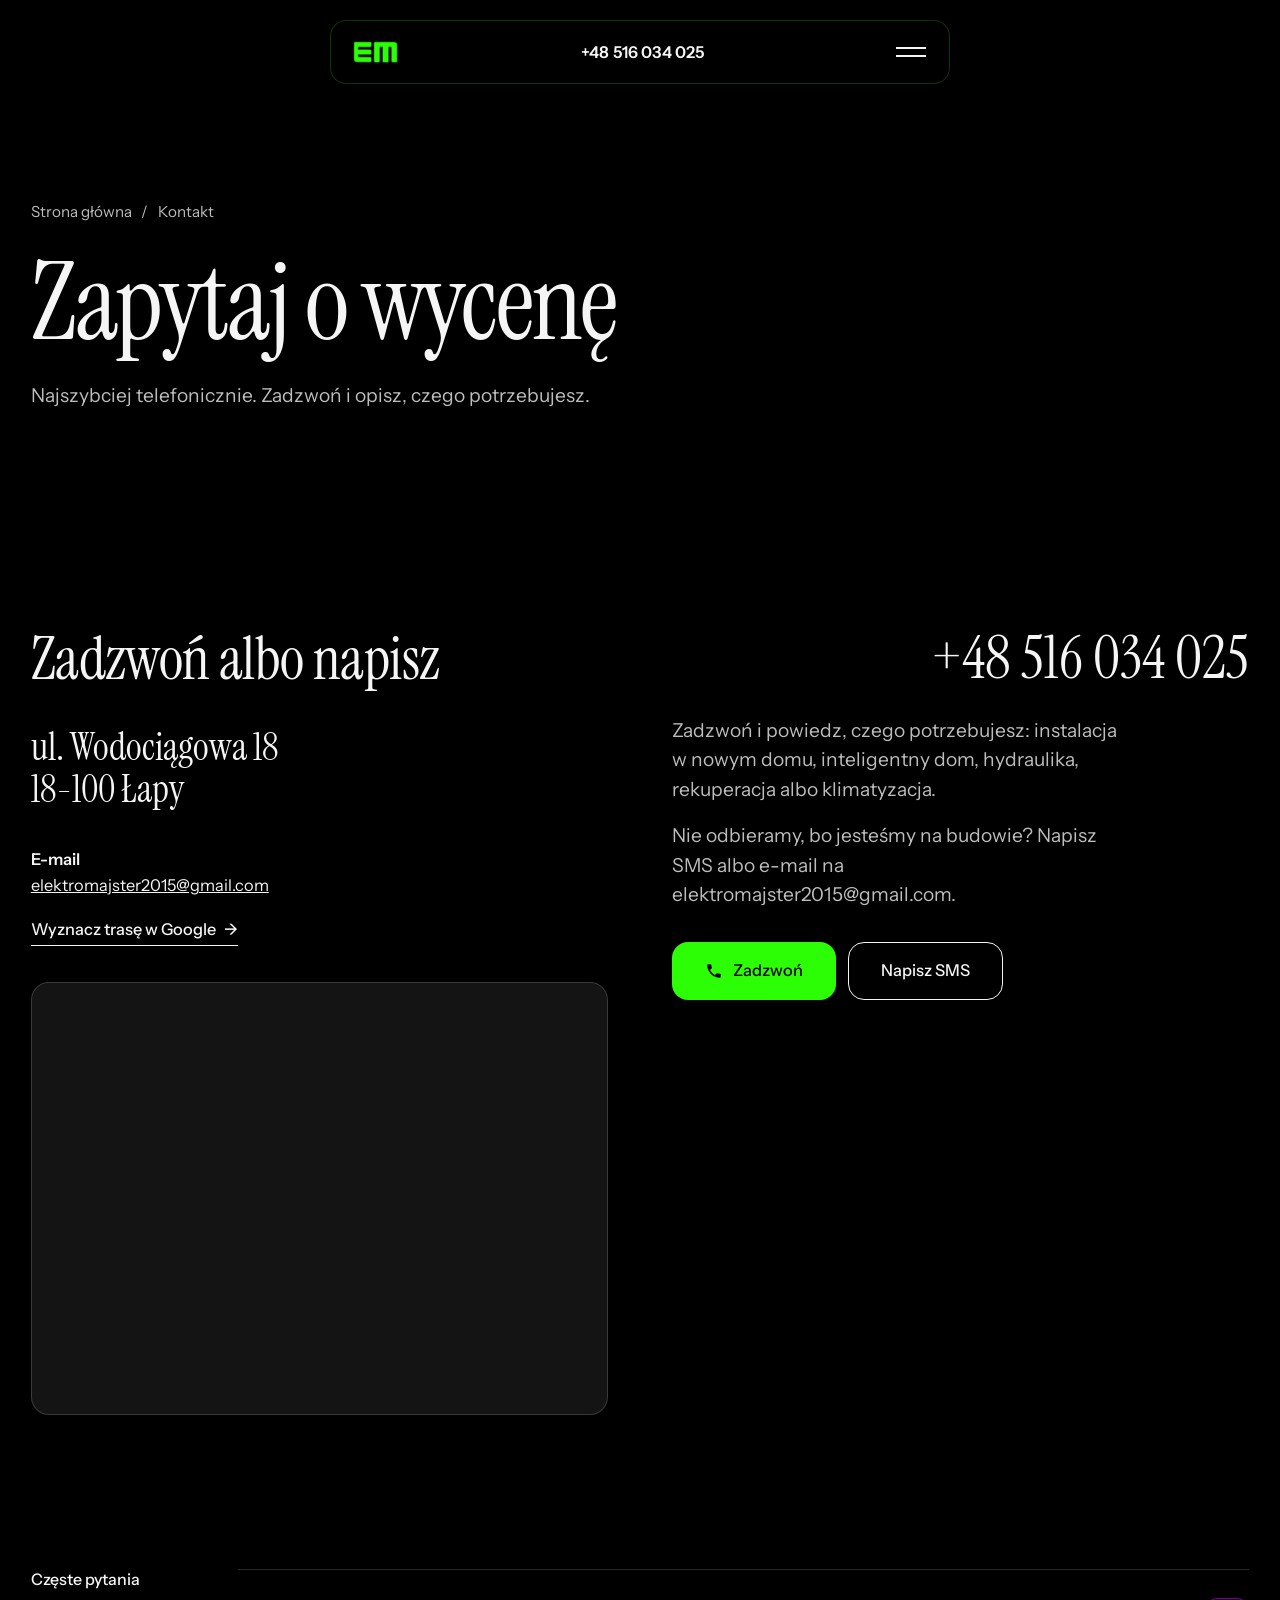
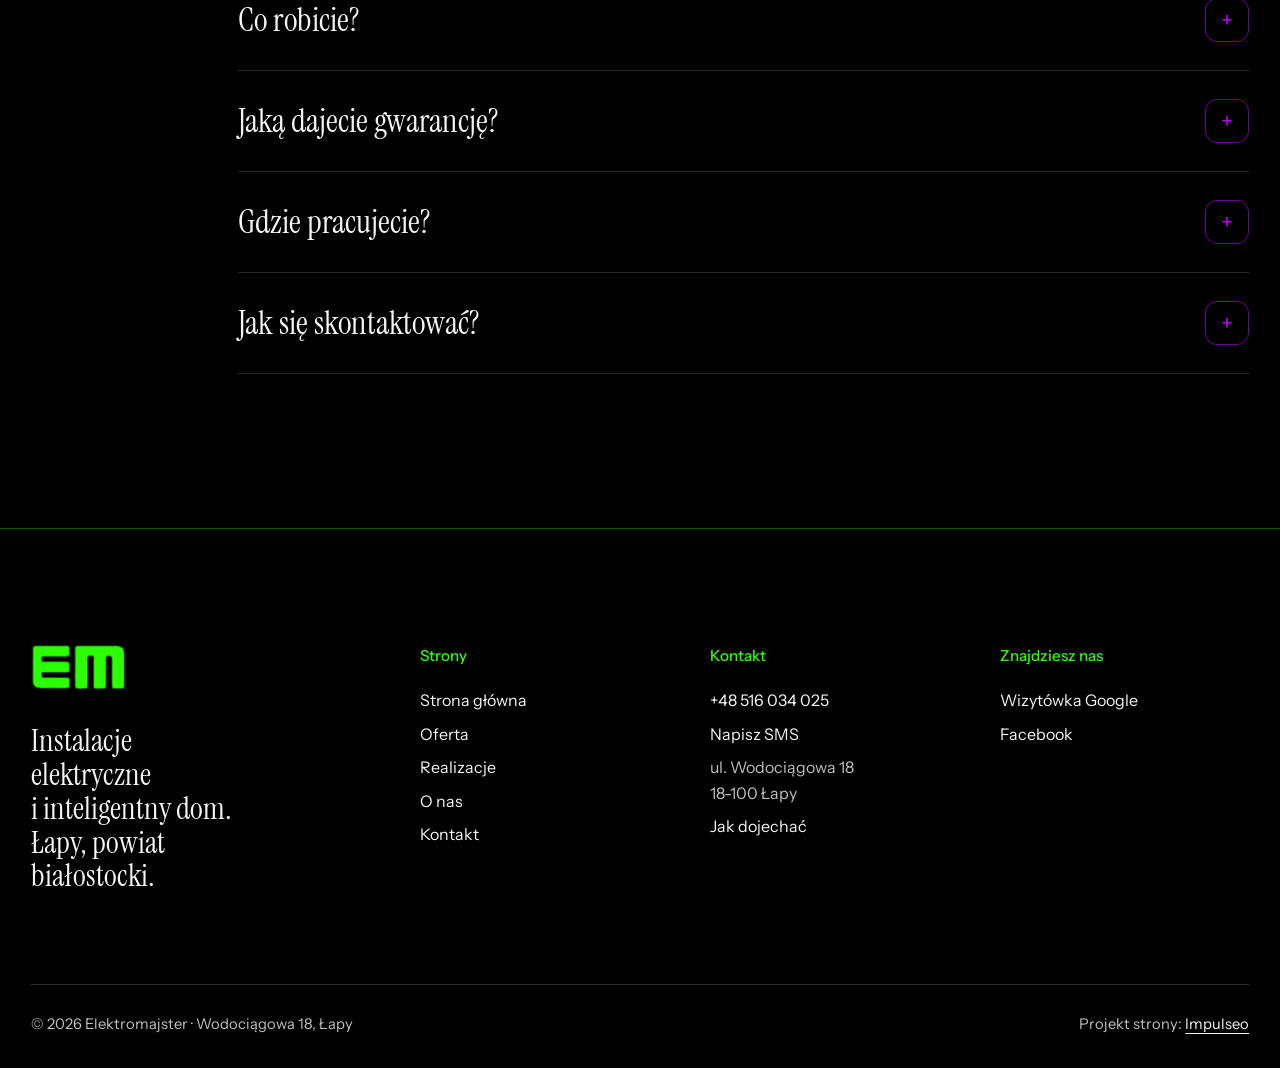
==== commit 94fba7d0: "Poprawki po radzie: uczciwe podpisy Loxone (zestaw pokazowy, sprzęt w kartonach), więźba zamiast str" ====
--- a/kontakt.html
+++ b/kontakt.html
@@ -24,10 +24,10 @@
 <link rel="preconnect" href="https://fonts.googleapis.com">
 <link rel="preconnect" href="https://fonts.gstatic.com" crossorigin>
 <link href="https://fonts.googleapis.com/css2?family=Instrument+Sans:wght@400..600&family=Instrument+Serif&display=swap" rel="stylesheet">
-<link rel="stylesheet" href="assets/styles.css?v=20261118a">
-<style>:root{--bone:#F5F5F5;--bone-hi:#141414;--cacao:#000000;--bordeaux:#2D2D2D;--carmine:#2CFF05;--brass:#2CFF05;--ink:#F5F5F5;--ink-2:#BDBDBD;--on-dark:#F5F5F5;--on-dark-2:rgba(245,245,245,.78);--line:rgba(245,245,245,.16);--line-dark:rgba(245,245,245,.18)}body,.bone{background:#000}.btn-main{color:#000}.btn-main:hover,.card:hover .btn{background:#BF00FF;color:#fff}.btn-brass{color:#000}.btn-brass:hover{background:#BF00FF;color:#fff}.btn-line:hover{background:#F5F5F5;border-color:#F5F5F5;color:#000}.label-serif,.dark .label-serif{color:#BF00FF}.svc-row p,.bone .rows-list dd,.bone .rows-list p{color:#BDBDBD}.link{color:#2CFF05}.contact h2{color:#F5F5F5}.big-phone:hover{color:#2CFF05}.faq summary::after{color:#BF00FF;border-color:rgba(191,0,255,.6)}.facts,.cards,.band{background:#2D2D2D}#opinie{background:#000}.foot{background:#000;border-top:1px solid rgba(44,255,5,.35)}.form input,.form textarea{background:#141414}.form input:focus,.form textarea:focus{background:#1E1E1E;border-color:#2CFF05}.form input::placeholder,.form textarea::placeholder{color:rgba(245,245,245,.6)}.map iframe{filter:grayscale(1) invert(.9) contrast(.9)}.hero-img{object-position:50% 30%}.hero h1{text-shadow:0 2px 30px rgba(0,0,0,.6)}.pill-logo .mark{width:auto;height:22px}.foot-logo .mark{width:auto;height:46px}.pill{background:rgba(0,0,0,.82);border:1px solid rgba(44,255,5,.22)}.pill.solid{background:rgba(0,0,0,.94)}.lb{background:rgba(0,0,0,.95)}.card{background:#141414}.card::after{background:linear-gradient(180deg,rgba(0,0,0,.2) 0%,rgba(0,0,0,0) 30%,rgba(0,0,0,.8) 100%)}.card h3{text-shadow:0 2px 18px rgba(0,0,0,.8)}.btn-on-photo{background:rgba(0,0,0,.35)}.js .reveal-text .w{color:rgba(245,245,245,.32)}.hero-cap,.card-cap,.phead-img .poglad{background:rgba(0,0,0,.6)}.menu-links a:hover,.menu-links a[aria-current="page"]{color:#2CFF05}@media (max-width:700px){.pill-logo .mark{height:17px}.callbar{background:#000;border-top:1px solid rgba(44,255,5,.3)}}</style>
+<link rel="stylesheet" href="assets/styles.css?v=20261118b">
+<style>:root{--bone:#F5F5F5;--bone-hi:#141414;--cacao:#000000;--bordeaux:#2D2D2D;--carmine:#2CFF05;--brass:#2CFF05;--ink:#F5F5F5;--ink-2:#BDBDBD;--on-dark:#F5F5F5;--on-dark-2:rgba(245,245,245,.78);--line:rgba(245,245,245,.16);--line-dark:rgba(245,245,245,.18)}body,.bone{background:#000}.btn-main{color:#000}.btn-main:hover,.card:hover .btn{background:#BF00FF;color:#fff}.btn-brass{color:#000}.btn-brass:hover{background:#BF00FF;color:#fff}.btn-line:hover{background:#F5F5F5;border-color:#F5F5F5;color:#000}.label-serif,.dark .label-serif{color:#BF00FF}.svc-row p,.bone .rows-list dd,.bone .rows-list p{color:#BDBDBD}.link{color:#2CFF05}.contact h2{color:#F5F5F5}.big-phone:hover{color:#2CFF05}.faq summary::after{color:#BF00FF;border-color:rgba(191,0,255,.6)}.facts,.cards,.band{background:#2D2D2D}#opinie{background:#000}.foot{background:#000;border-top:1px solid rgba(44,255,5,.35)}.form input,.form textarea{background:#141414}.form input:focus,.form textarea:focus{background:#1E1E1E;border-color:#2CFF05}.form input::placeholder,.form textarea::placeholder{color:rgba(245,245,245,.6)}.map iframe{filter:grayscale(1) invert(.9) contrast(.9)}.hero-img{object-position:50% 30%}.hero h1{text-shadow:0 2px 30px rgba(0,0,0,.6)}.pill-logo .mark{width:auto;height:22px}.foot-logo .mark{width:auto;height:46px}.pill{background:rgba(0,0,0,.82);border:1px solid rgba(44,255,5,.22)}.pill.solid{background:rgba(0,0,0,.94)}.lb{background:rgba(0,0,0,.95)}.card{background:#141414}.card::after{background:linear-gradient(180deg,rgba(0,0,0,.2) 0%,rgba(0,0,0,0) 30%,rgba(0,0,0,.8) 100%)}.card h3{color:#F5F5F5;text-shadow:0 2px 18px rgba(0,0,0,.85)}.btn-on-photo{background:rgba(0,0,0,.35)}.js .reveal-text .w{color:rgba(245,245,245,.32)}.hero-cap,.card-cap,.phead-img .poglad{background:rgba(0,0,0,.6)}.menu-links a:hover,.menu-links a[aria-current="page"]{color:#2CFF05}@media (max-width:700px){.pill-logo .mark{height:17px}.callbar{background:#000;border-top:1px solid rgba(44,255,5,.3)}}</style>
 <script src="assets/lenis.min.js?v=1.1.20" defer></script>
-<script src="assets/main.js?v=20261118a" defer></script>
+<script src="assets/main.js?v=20261118b" defer></script>
 </head>
 <body>
 <a class="skip" href="#tresc">Przejdź do treści</a>
@@ -48,7 +48,6 @@
     <div class="menu-side">
       <div><b>Telefon</b><a href="tel:+48516034025">+48 516 034 025</a></div>
       <div><b>Adres</b>Wodociągowa 18, Łapy</div>
-      <div><b>Godziny</b>Czynne całą dobę</div>
     </div>
   </div>
 </div>
@@ -66,7 +65,6 @@
       <h2>Zadzwoń albo napisz</h2>
       <p class="big-addr">ul. Wodociągowa 18<br>18-100 Łapy</p>
       <div class="contact-meta">
-        <p><b>Godziny</b>Czynne całą dobę</p>
         <p><b>E-mail</b><a href="mailto:elektromajster2015@gmail.com">elektromajster2015@gmail.com</a></p>
         <p><a class="link" href="https://maps.google.com/?cid=16073012618360653620" target="_blank" rel="noopener">Wyznacz trasę w&nbsp;Google <span aria-hidden="true">→</span></a></p>
       </div>
@@ -75,7 +73,7 @@
     <div class="contact-right up" id="formularz">
       <a class="big-phone" href="tel:+48516034025">+48 516 034 025</a>
       <p class="lead">Zadzwoń i&nbsp;powiedz, czego potrzebujesz: instalacja w&nbsp;nowym domu, inteligentny dom, hydraulika, rekuperacja albo klimatyzacja.</p>
-      <p class="lead" style="margin-top:16px">Możesz też napisać SMS albo e-mail na elektromajster2015@gmail.com.</p>
+      <p class="lead" style="margin-top:16px">Nie odbieramy, bo jesteśmy na budowie? Napisz SMS albo e-mail na elektromajster2015@gmail.com.</p>
       <div class="contact-cta">
         <a class="btn btn-main" href="tel:+48516034025"><svg class="ico" viewBox="0 0 24 24" fill="none" aria-hidden="true"><path d="M6.6 10.8a15.5 15.5 0 0 0 6.6 6.6l2.2-2.2a1 1 0 0 1 1-.24 11.4 11.4 0 0 0 3.6.58 1 1 0 0 1 1 1V20a1 1 0 0 1-1 1A17 17 0 0 1 3 4a1 1 0 0 1 1-1h3.5a1 1 0 0 1 1 1c0 1.25.2 2.45.57 3.57a1 1 0 0 1-.25 1L6.6 10.8Z" fill="currentColor"/></svg>Zadzwoń</a>
         <a class="btn btn-line" href="sms:+48516034025?body=Dzie%C5%84%20dobry%2C%20pytam%20o%3A%20%28instalacja%20elektryczna%2Finteligentny%20dom%2Fhydraulika%2Frekuperacja%2Fklimatyzacja%29.%20Miejscowo%C5%9B%C4%87%3A%20...">Napisz SMS</a>
@@ -106,8 +104,8 @@
       <div><h4>Kontakt</h4><ul>
         <li><a href="tel:+48516034025">+48 516 034 025</a></li><li><a href="sms:+48516034025?body=Dzie%C5%84%20dobry%2C%20pytam%20o%3A%20%28instalacja%20elektryczna%2Finteligentny%20dom%2Fhydraulika%2Frekuperacja%2Fklimatyzacja%29.%20Miejscowo%C5%9B%C4%87%3A%20...">Napisz SMS</a></li><li>ul. Wodociągowa 18<br>18-100 Łapy</li><li><a href="https://maps.google.com/?cid=16073012618360653620" target="_blank" rel="noopener">Jak dojechać</a></li>
       </ul></div>
-      <div><h4>Godziny</h4><ul>
-        <li>Czynne całą dobę</li><li><a href="https://maps.google.com/?cid=16073012618360653620" target="_blank" rel="noopener">Wizytówka Google</a></li><li><a href="https://www.facebook.com/elektromajsterpodlasie/" target="_blank" rel="noopener">Facebook</a></li>
+      <div><h4>Znajdziesz nas</h4><ul>
+        <li><a href="https://maps.google.com/?cid=16073012618360653620" target="_blank" rel="noopener">Wizytówka Google</a></li><li><a href="https://www.facebook.com/elektromajsterpodlasie/" target="_blank" rel="noopener">Facebook</a></li>
       </ul></div>
     </div>
     <div class="foot-bottom">
